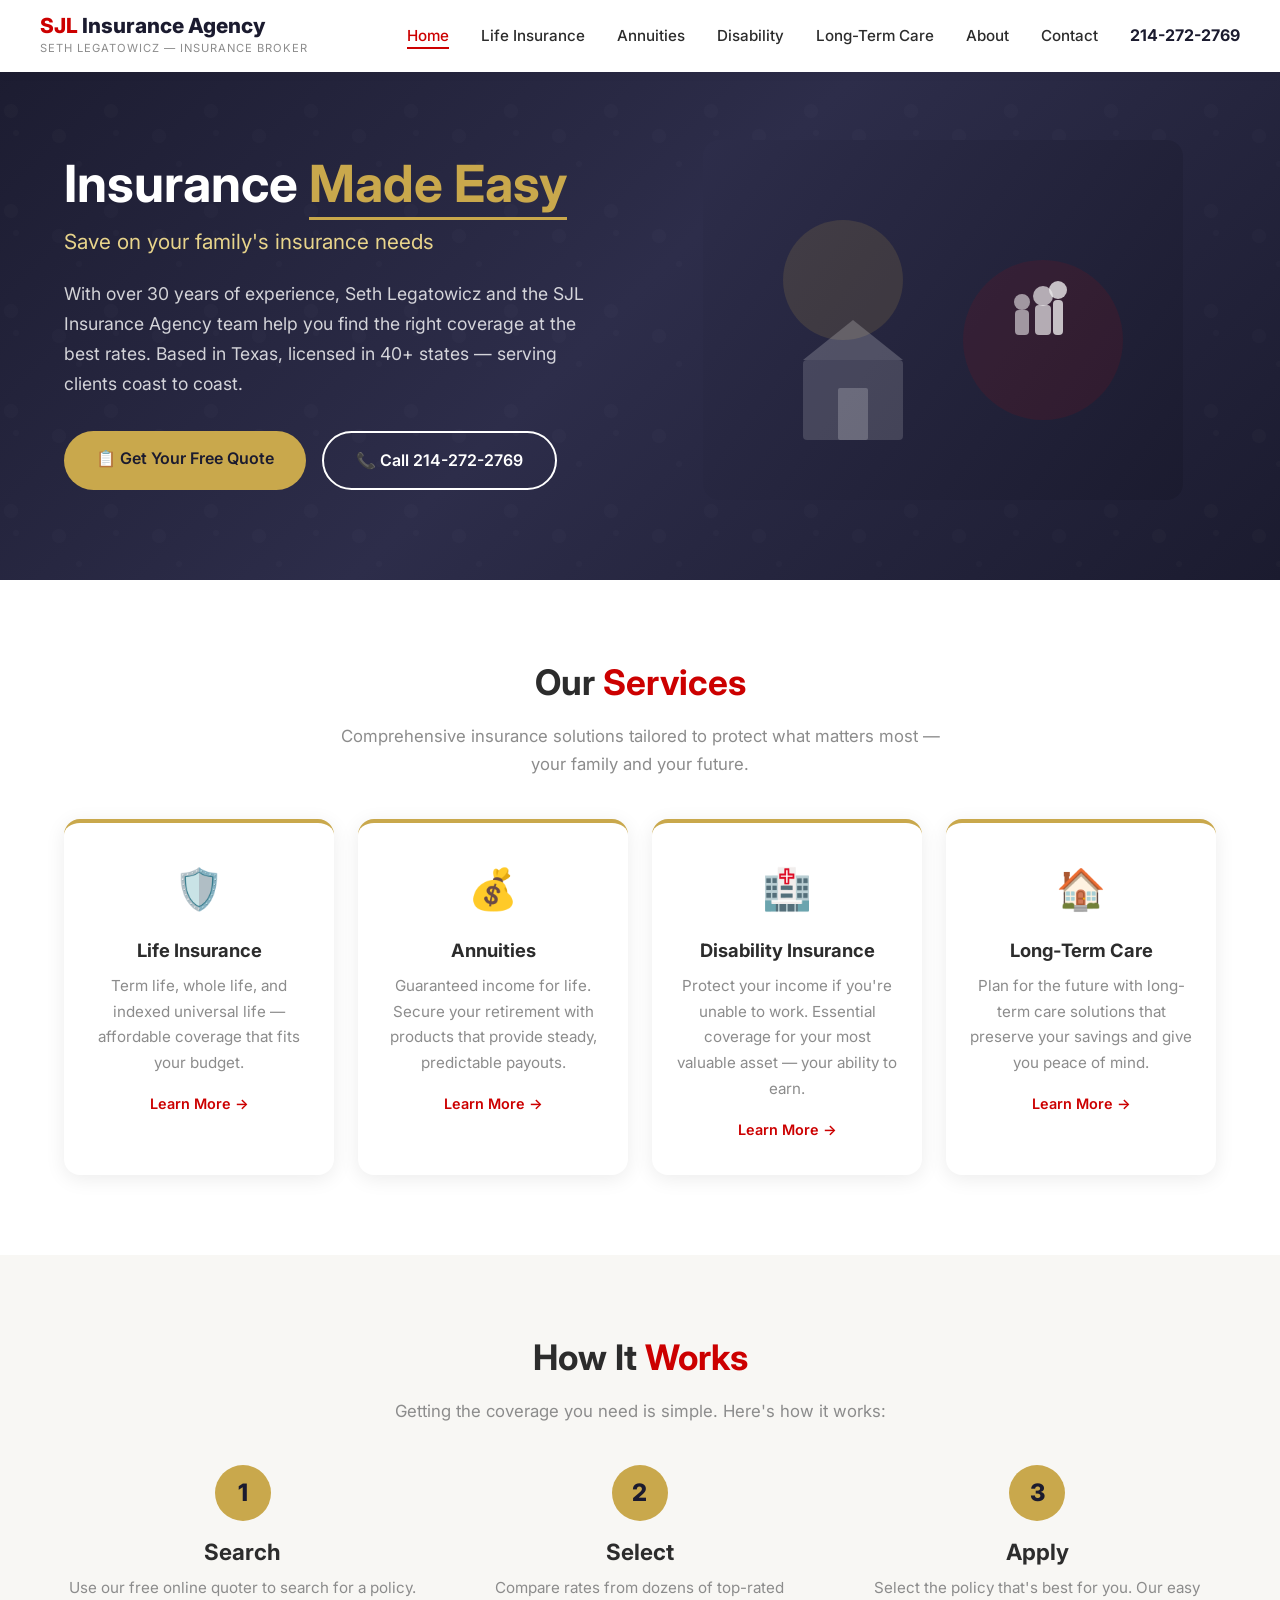
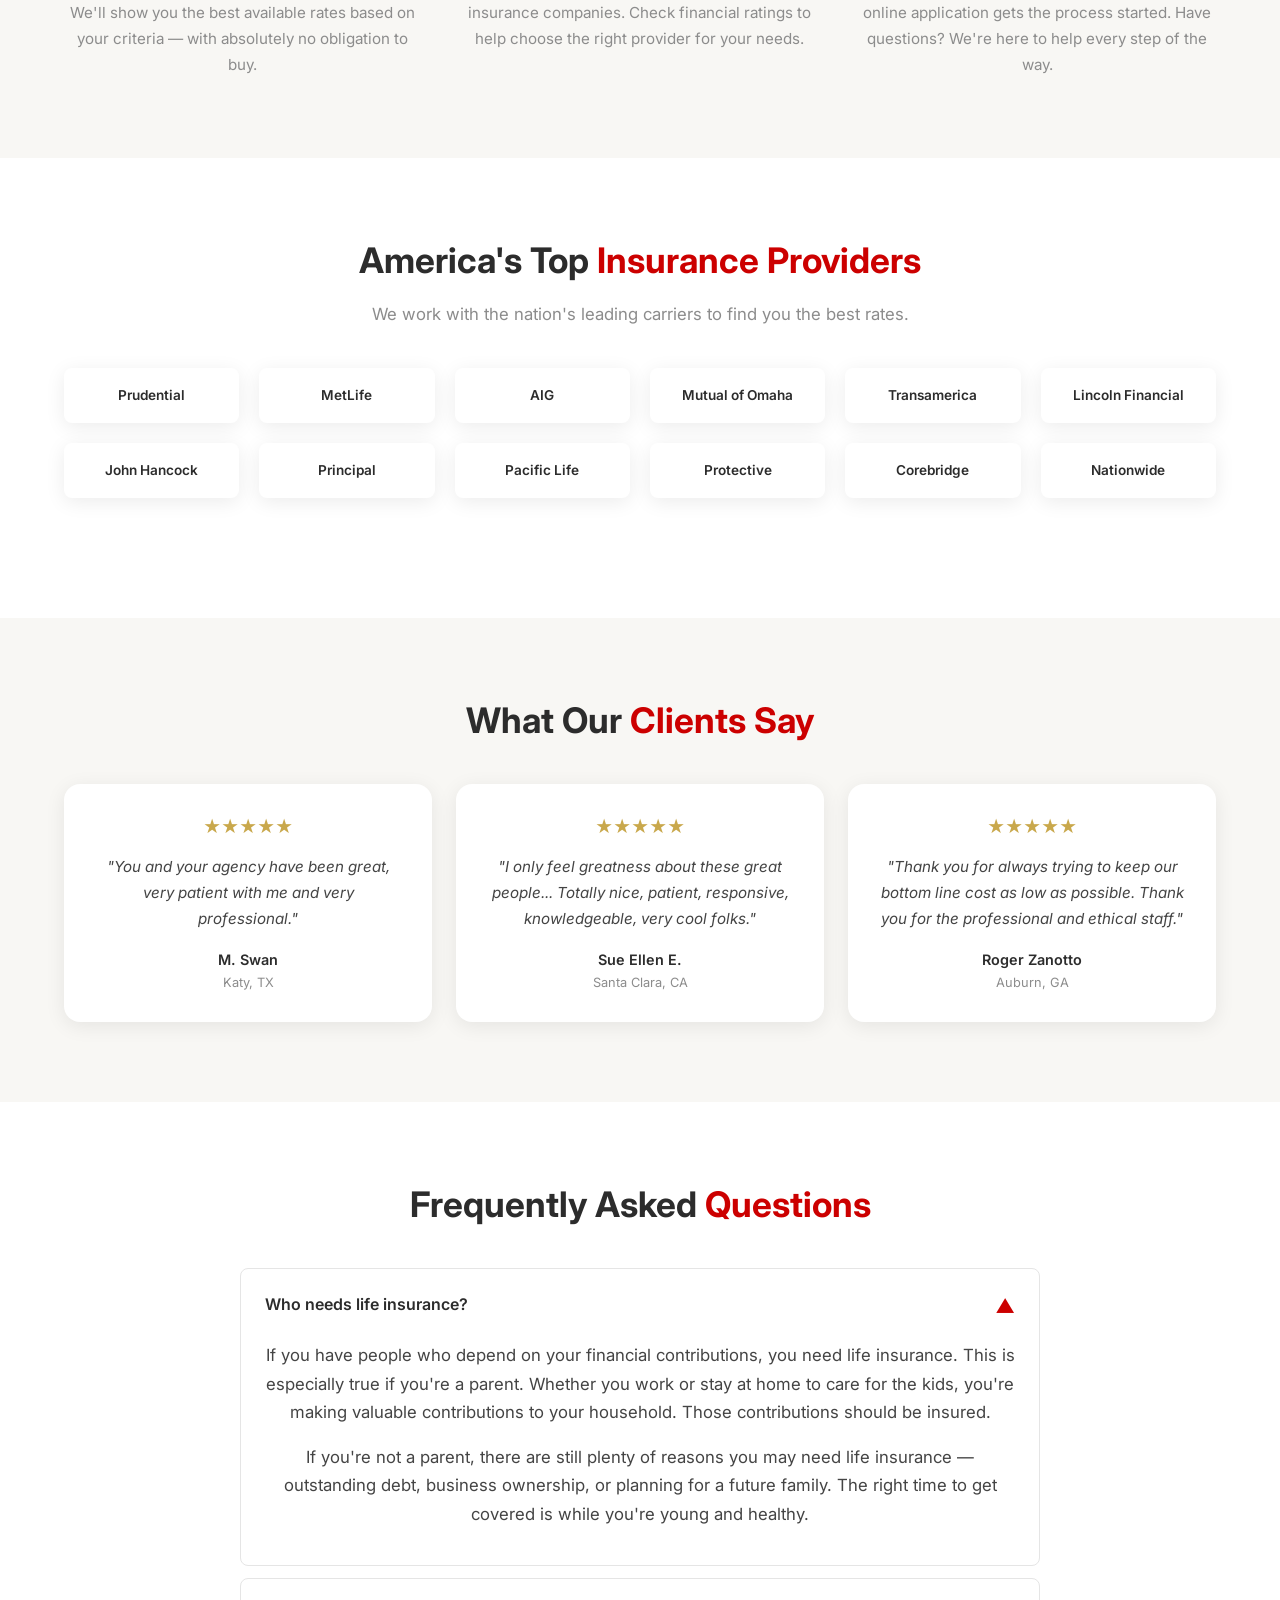
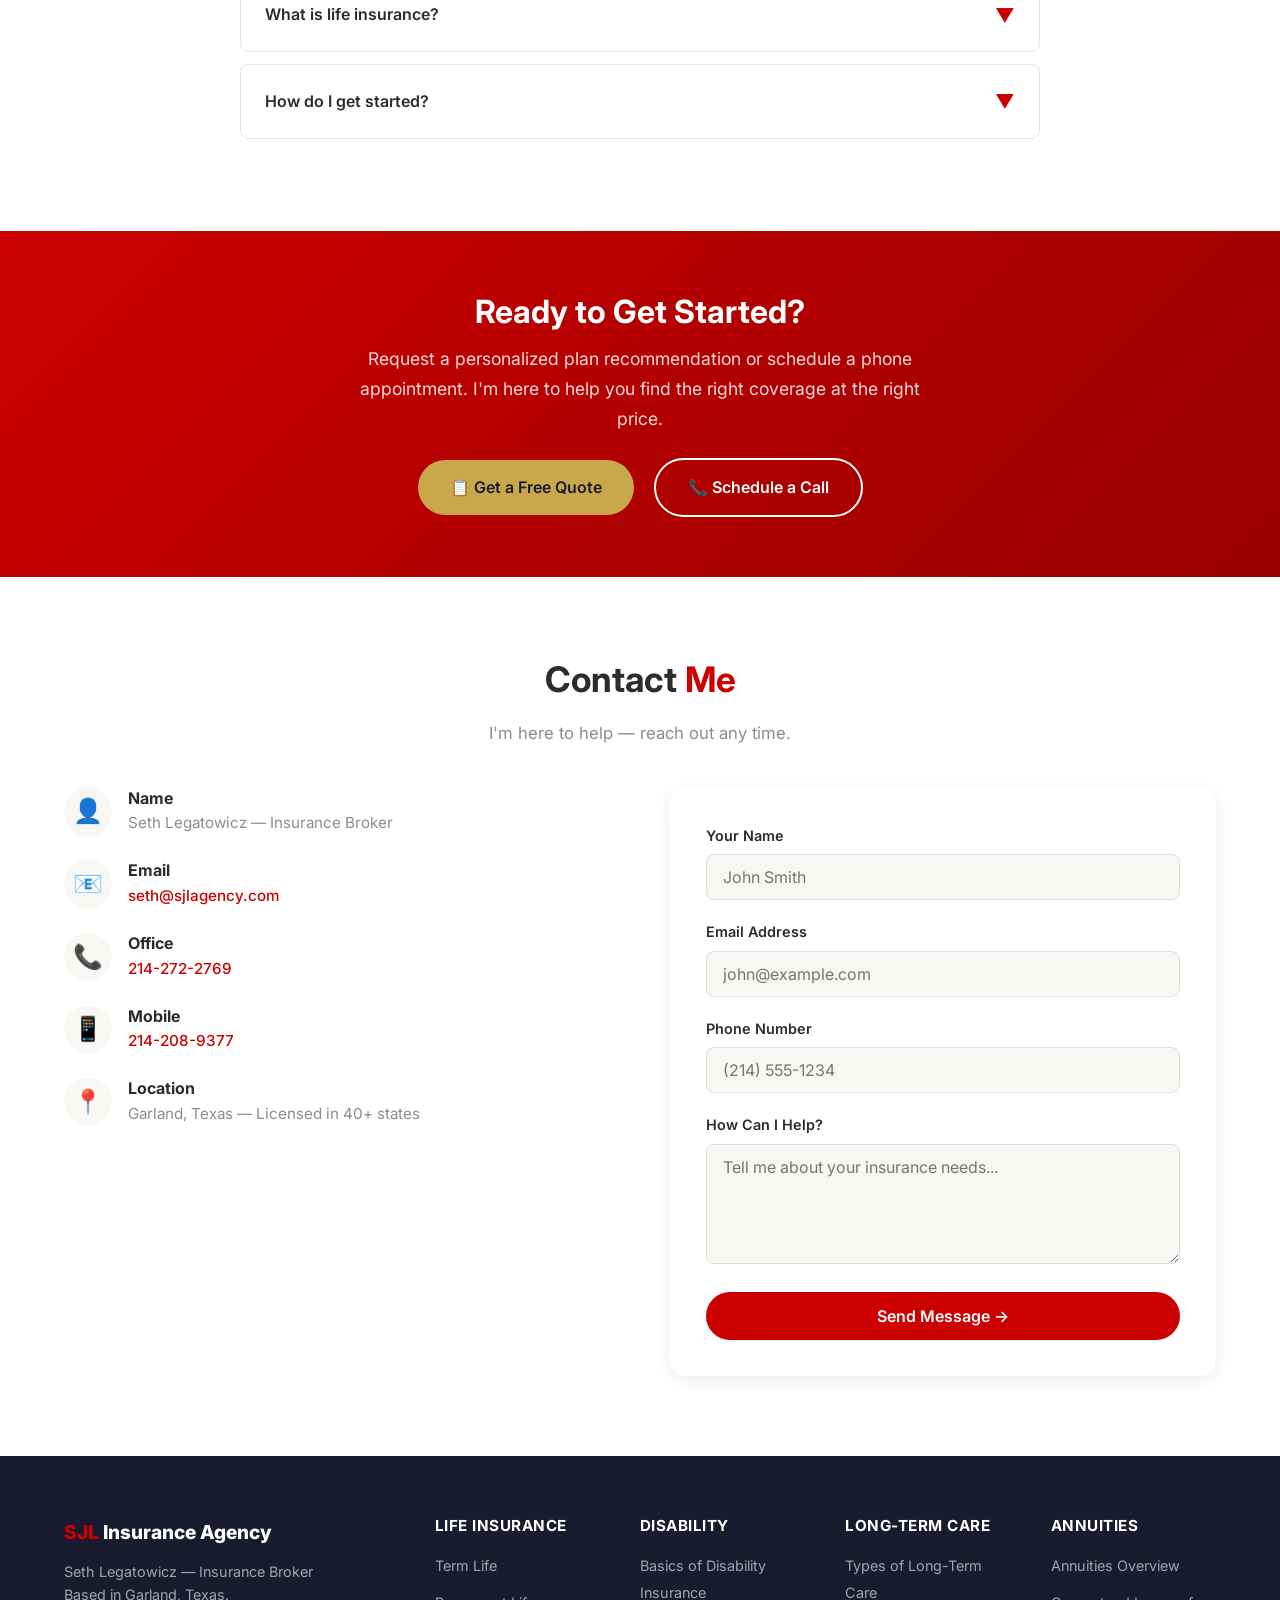
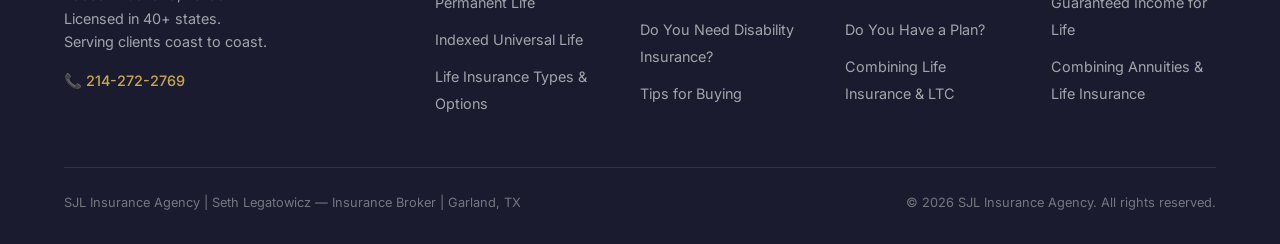
==== index.html @ 15f49d75 "Initial commit — sjlagency.com full site" ====
<!DOCTYPE html>
<html lang="en">
<head>
  <meta charset="UTF-8">
  <meta name="viewport" content="width=device-width, initial-scale=1.0">
  <title>SJL Insurance Agency | Life Insurance, Annuities & More | Garland, TX</title>
  <meta name="description" content="SJL Insurance Agency in Garland, TX — Seth Legatowicz, Insurance Broker with 30+ years of experience. Life insurance, annuities, disability & long-term care. Licensed in 40+ states.">
  <link rel="preconnect" href="https://fonts.googleapis.com">
  <link rel="preconnect" href="https://fonts.gstatic.com" crossorigin>
  <link href="https://fonts.googleapis.com/css2?family=Inter:wght@400;500;600;700;800&display=swap" rel="stylesheet">
  <link rel="stylesheet" href="/css/style.css">
  <link rel="canonical" href="https://sjlagency.com/">
</head>
<body>

<!-- ===== Navigation ===== -->
<nav class="navbar">
  <div class="navbar-inner">
    <a href="/" class="logo">
      <div>
        <div class="logo-text"><span>SJL</span> Insurance Agency</div>
        <div class="logo-sub">Seth Legatowicz — Insurance Broker</div>
      </div>
    </a>
    <ul class="nav-links">
      <li><a href="/" class="active">Home</a></li>
      <li><a href="/life-insurance">Life Insurance</a></li>
      <li><a href="/annuities">Annuities</a></li>
      <li><a href="/disability-insurance">Disability</a></li>
      <li><a href="/long-term-care">Long-Term Care</a></li>
      <li><a href="/about">About</a></li>
      <li><a href="/contact">Contact</a></li>
      <li><a href="tel:2142722769" class="nav-phone">214-272-2769</a></li>
    </ul>
    <button class="mobile-toggle" aria-label="Menu">
      <span></span><span></span><span></span>
    </button>
  </div>
</nav>

<!-- ===== Hero Section ===== -->
<section class="hero">
  <div class="container">
    <div class="hero-content">
      <div>
        <h1>Insurance <span class="highlight">Made Easy</span></h1>
        <h2>Save on your family's insurance needs</h2>
        <p>With over 30 years of experience, Seth Legatowicz and the SJL Insurance Agency team help you find the right coverage at the best rates. Based in Texas, licensed in 40+ states — serving clients coast to coast.</p>
        <div class="hero-buttons">
          <a href="/compare-quotes" class="btn btn-primary">📋 Get Your Free Quote</a>
          <a href="tel:2142722769" class="btn btn-outline">📞 Call 214-272-2769</a>
        </div>
      </div>
      <div class="hero-image">
        <svg width="480" height="360" viewBox="0 0 480 360" fill="none" xmlns="http://www.w3.org/2000/svg">
          <rect width="480" height="360" rx="16" fill="url(#hero_grad)"/>
          <circle cx="140" cy="140" r="60" fill="#C9A84C" opacity="0.15"/>
          <circle cx="340" cy="200" r="80" fill="#CC0000" opacity="0.1"/>
          <!-- Family silhouette -->
          <g transform="translate(340, 190)" fill="white" opacity="0.9">
            <rect x="-8" y="-25" width="16" height="30" rx="4" fill="white" opacity="0.7"/>
            <circle cx="0" cy="-34" r="10" fill="white" opacity="0.7"/>
            <rect x="-28" y="-20" width="14" height="25" rx="4" fill="white" opacity="0.6"/>
            <circle cx="-21" cy="-28" r="8" fill="white" opacity="0.6"/>
            <rect x="10" y="-30" width="10" height="35" rx="4" fill="white" opacity="0.8"/>
            <circle cx="15" cy="-40" r="9" fill="white" opacity="0.8"/>
          </g>
          <!-- House icon -->
          <rect x="100" y="220" width="100" height="80" rx="4" fill="white" opacity="0.15"/>
          <polygon points="100,220 150,180 200,220" fill="white" opacity="0.2"/>
          <rect x="135" y="248" width="30" height="52" rx="2" fill="white" opacity="0.2"/>
          <defs>
            <linearGradient id="hero_grad" x1="0" y1="0" x2="480" y2="360" gradientUnits="userSpaceOnUse">
              <stop stop-color="#2D2D4A"/>
              <stop offset="1" stop-color="#1B1B2F"/>
            </linearGradient>
          </defs>
        </svg>
      </div>
    </div>
  </div>
</section>

<!-- ===== Our Services ===== -->
<section class="section">
  <div class="container text-center">
    <h2>Our <span class="red-text">Services</span></h2>
    <p style="color: var(--mid-gray); max-width: 600px; margin: 0 auto 16px;">Comprehensive insurance solutions tailored to protect what matters most — your family and your future.</p>
    <div class="services-grid">
      <div class="service-card">
        <span class="service-icon">🛡️</span>
        <h3>Life Insurance</h3>
        <p>Term life, whole life, and indexed universal life — affordable coverage that fits your budget.</p>
        <a href="/life-insurance" class="learn-more">Learn More →</a>
      </div>
      <div class="service-card">
        <span class="service-icon">💰</span>
        <h3>Annuities</h3>
        <p>Guaranteed income for life. Secure your retirement with products that provide steady, predictable payouts.</p>
        <a href="/annuities" class="learn-more">Learn More →</a>
      </div>
      <div class="service-card">
        <span class="service-icon">🏥</span>
        <h3>Disability Insurance</h3>
        <p>Protect your income if you're unable to work. Essential coverage for your most valuable asset — your ability to earn.</p>
        <a href="/disability-insurance" class="learn-more">Learn More →</a>
      </div>
      <div class="service-card">
        <span class="service-icon">🏠</span>
        <h3>Long-Term Care</h3>
        <p>Plan for the future with long-term care solutions that preserve your savings and give you peace of mind.</p>
        <a href="/long-term-care" class="learn-more">Learn More →</a>
      </div>
    </div>
  </div>
</section>

<!-- ===== How It Works ===== -->
<section class="section section-light">
  <div class="container text-center">
    <h2>How It <span class="red-text">Works</span></h2>
    <p style="color: var(--mid-gray); max-width: 600px; margin: 0 auto;">Getting the coverage you need is simple. Here's how it works:</p>
    <div class="steps-grid">
      <div class="step">
        <div class="step-number">1</div>
        <h3>Search</h3>
        <p>Use our free online quoter to search for a policy. We'll show you the best available rates based on your criteria — with absolutely no obligation to buy.</p>
      </div>
      <div class="step">
        <div class="step-number">2</div>
        <h3>Select</h3>
        <p>Compare rates from dozens of top-rated insurance companies. Check financial ratings to help choose the right provider for your needs.</p>
      </div>
      <div class="step">
        <div class="step-number">3</div>
        <h3>Apply</h3>
        <p>Select the policy that's best for you. Our easy online application gets the process started. Have questions? We're here to help every step of the way.</p>
      </div>
    </div>
  </div>
</section>

<!-- ===== Top Carriers ===== -->
<section class="section">
  <div class="container text-center">
    <h2>America's Top <span class="red-text">Insurance Providers</span></h2>
    <p style="color: var(--mid-gray); margin-bottom: 8px;">We work with the nation's leading carriers to find you the best rates.</p>
    <div class="carrier-grid">
      <div class="carrier-item">Prudential</div>
      <div class="carrier-item">MetLife</div>
      <div class="carrier-item">AIG</div>
      <div class="carrier-item">Mutual of Omaha</div>
      <div class="carrier-item">Transamerica</div>
      <div class="carrier-item">Lincoln Financial</div>
      <div class="carrier-item">John Hancock</div>
      <div class="carrier-item">Principal</div>
      <div class="carrier-item">Pacific Life</div>
      <div class="carrier-item">Protective</div>
      <div class="carrier-item">Corebridge</div>
      <div class="carrier-item">Nationwide</div>
    </div>
  </div>
</section>

<!-- ===== Testimonials ===== -->
<section class="section section-light">
  <div class="container text-center">
    <h2>What Our <span class="red-text">Clients Say</span></h2>
    <div class="testimonial-grid">
      <div class="testimonial-card">
        <div class="stars">★★★★★</div>
        <blockquote>"You and your agency have been great, very patient with me and very professional."</blockquote>
        <div class="attribution">M. Swan</div>
        <div class="location">Katy, TX</div>
      </div>
      <div class="testimonial-card">
        <div class="stars">★★★★★</div>
        <blockquote>"I only feel greatness about these great people... Totally nice, patient, responsive, knowledgeable, very cool folks."</blockquote>
        <div class="attribution">Sue Ellen E.</div>
        <div class="location">Santa Clara, CA</div>
      </div>
      <div class="testimonial-card">
        <div class="stars">★★★★★</div>
        <blockquote>"Thank you for always trying to keep our bottom line cost as low as possible. Thank you for the professional and ethical staff."</blockquote>
        <div class="attribution">Roger Zanotto</div>
        <div class="location">Auburn, GA</div>
      </div>
    </div>
  </div>
</section>

<!-- ===== FAQ ===== -->
<section class="section">
  <div class="container text-center">
    <h2>Frequently Asked <span class="red-text">Questions</span></h2>
    <div class="faq-list">
      <div class="faq-item active">
        <div class="faq-question">
          Who needs life insurance?
          <span class="toggle-icon">▼</span>
        </div>
        <div class="faq-answer">
          <p>If you have people who depend on your financial contributions, you need life insurance. This is especially true if you're a parent. Whether you work or stay at home to care for the kids, you're making valuable contributions to your household. Those contributions should be insured.</p>
          <p>If you're not a parent, there are still plenty of reasons you may need life insurance — outstanding debt, business ownership, or planning for a future family. The right time to get covered is while you're young and healthy.</p>
        </div>
      </div>
      <div class="faq-item">
        <div class="faq-question">
          What is life insurance?
          <span class="toggle-icon">▼</span>
        </div>
        <div class="faq-answer">
          <p>Life insurance is a contract between you and an insurance company. You pay a premium, and in exchange, the company pays a tax-free lump sum (the death benefit) to your beneficiaries when you pass away. This money can be used to replace lost income, pay off debt, cover funeral expenses, fund college education, or any other financial need.</p>
          <p>There are two main types: term life (coverage for a set period) and permanent life (coverage for your entire lifetime with a cash value component).</p>
        </div>
      </div>
      <div class="faq-item">
        <div class="faq-question">
          How do I get started?
          <span class="toggle-icon">▼</span>
        </div>
        <div class="faq-answer">
          <p>Getting started is easy! Use our free online quote tool to compare rates from top carriers, or give us a call at <strong>214-272-2769</strong>. We'll ask a few questions about your needs and budget, then shop the market to find the best policy for you. No obligation, no pressure — just honest help.</p>
        </div>
      </div>
    </div>
  </div>
</section>

<!-- ===== CTA Banner ===== -->
<section class="cta-banner">
  <div class="container">
    <h2>Ready to Get Started?</h2>
    <p>Request a personalized plan recommendation or schedule a phone appointment. I'm here to help you find the right coverage at the right price.</p>
    <a href="/compare-quotes" class="btn btn-primary">📋 Get a Free Quote</a>
    <a href="/contact" style="margin-left: 16px;" class="btn btn-outline">📞 Schedule a Call</a>
  </div>
</section>

<!-- ===== Contact Section ===== -->
<section class="section" id="contact">
  <div class="container">
    <h2 class="text-center">Contact <span class="red-text">Me</span></h2>
    <p class="text-center" style="color: var(--mid-gray); margin-bottom: 24px;">I'm here to help — reach out any time.</p>
    <div class="contact-grid">
      <div>
        <div class="contact-info-item">
          <div class="icon">👤</div>
          <div>
            <h4>Name</h4>
            <p>Seth Legatowicz — Insurance Broker</p>
          </div>
        </div>
        <div class="contact-info-item">
          <div class="icon">📧</div>
          <div>
            <h4>Email</h4>
            <p><a href="mailto:seth@sjlagency.com">seth@sjlagency.com</a></p>
          </div>
        </div>
        <div class="contact-info-item">
          <div class="icon">📞</div>
          <div>
            <h4>Office</h4>
            <p><a href="tel:2142722769">214-272-2769</a></p>
          </div>
        </div>
        <div class="contact-info-item">
          <div class="icon">📱</div>
          <div>
            <h4>Mobile</h4>
            <p><a href="tel:2142089377">214-208-9377</a></p>
          </div>
        </div>
        <div class="contact-info-item">
          <div class="icon">📍</div>
          <div>
            <h4>Location</h4>
            <p>Garland, Texas — Licensed in 40+ states</p>
          </div>
        </div>
      </div>
      <form class="contact-form" action="#" method="POST" id="contactForm">
        <div class="form-group">
          <label for="name">Your Name</label>
          <input type="text" id="name" name="name" required placeholder="John Smith">
        </div>
        <div class="form-group">
          <label for="email">Email Address</label>
          <input type="email" id="email" name="email" required placeholder="john@example.com">
        </div>
        <div class="form-group">
          <label for="phone">Phone Number</label>
          <input type="tel" id="phone" name="phone" placeholder="(214) 555-1234">
        </div>
        <div class="form-group">
          <label for="message">How Can I Help?</label>
          <textarea id="message" name="message" required placeholder="Tell me about your insurance needs..."></textarea>
        </div>
        <button type="submit" class="btn btn-secondary" style="width: 100%;">Send Message →</button>
      </form>
    </div>
  </div>
</section>

<!-- ===== Footer ===== -->
<footer class="footer">
  <div class="container">
    <div class="footer-grid">
      <div class="footer-brand">
        <div class="logo-text"><span>SJL</span> Insurance Agency</div>
        <p>Seth Legatowicz — Insurance Broker<br>
        Based in Garland, Texas.<br>
        Licensed in 40+ states.<br>
        Serving clients coast to coast.</p>
        <p style="margin-top: 12px; font-weight: 500; color: var(--accent-gold);">📞 <a href="tel:2142722769" style="color: var(--accent-gold); text-decoration: none;">214-272-2769</a></p>
      </div>
      <div>
        <h4>Life Insurance</h4>
        <ul class="footer-links">
          <li><a href="/life-insurance">Term Life</a></li>
          <li><a href="/life-insurance">Permanent Life</a></li>
          <li><a href="/life-insurance">Indexed Universal Life</a></li>
          <li><a href="/life-insurance">Life Insurance Types &amp; Options</a></li>
        </ul>
      </div>
      <div>
        <h4>Disability</h4>
        <ul class="footer-links">
          <li><a href="/disability-insurance">Basics of Disability Insurance</a></li>
          <li><a href="/disability-insurance">Do You Need Disability Insurance?</a></li>
          <li><a href="/disability-insurance">Tips for Buying</a></li>
        </ul>
      </div>
      <div>
        <h4>Long-Term Care</h4>
        <ul class="footer-links">
          <li><a href="/long-term-care">Types of Long-Term Care</a></li>
          <li><a href="/long-term-care">Do You Have a Plan?</a></li>
          <li><a href="/long-term-care">Combining Life Insurance &amp; LTC</a></li>
        </ul>
      </div>
      <div>
        <h4>Annuities</h4>
        <ul class="footer-links">
          <li><a href="/annuities">Annuities Overview</a></li>
          <li><a href="/annuities">Guaranteed Income for Life</a></li>
          <li><a href="/annuities">Combining Annuities &amp; Life Insurance</a></li>
        </ul>
      </div>
    </div>
    <div class="footer-bottom">
      <p>SJL Insurance Agency | Seth Legatowicz — Insurance Broker | Garland, TX</p>
      <p>&copy; 2026 SJL Insurance Agency. All rights reserved.</p>
    </div>
  </div>
</footer>

<script src="/js/main.js"></script>
</body>
</html>
---- css/style.css ----
/* ===== SJL Insurance Agency - sjlagency.com ===== */
/* Color Theme: Slate Charcoal + Warm Gold + Brand Red */

:root {
  --primary: #1B1B2F;
  --primary-light: #2D2D4A;
  --accent-gold: #C9A84C;
  --accent-gold-light: #E8D48B;
  --brand-red: #CC0000;
  --brand-red-dark: #990000;
  --white: #FFFFFF;
  --off-white: #F8F7F4;
  --light-gray: #F0EFEB;
  --mid-gray: #8C8C8C;
  --dark-text: #2C2C2C;
  --text-body: #444444;
  --shadow: 0 4px 20px rgba(0,0,0,0.08);
  --shadow-hover: 0 8px 30px rgba(0,0,0,0.12);
  --radius: 8px;
  --radius-lg: 16px;
  --transition: all 0.3s ease;
}

* { margin: 0; padding: 0; box-sizing: border-box; }

html { scroll-behavior: smooth; }

body {
  font-family: 'Inter', -apple-system, BlinkMacSystemFont, 'Segoe UI', Roboto, sans-serif;
  color: var(--text-body);
  line-height: 1.7;
  background: var(--white);
}

/* ===== Typography ===== */
h1, h2, h3, h4, h5, h6 {
  font-weight: 700;
  line-height: 1.3;
  color: var(--dark-text);
}

h1 { font-size: 2.8rem; }
h2 { font-size: 2.2rem; margin-bottom: 1rem; }
h3 { font-size: 1.4rem; margin-bottom: 0.75rem; }

p { margin-bottom: 1rem; font-size: 1.05rem; }

.container {
  max-width: 1200px;
  margin: 0 auto;
  padding: 0 24px;
}

.section {
  padding: 80px 0;
}

.section-dark {
  background: var(--primary);
  color: var(--white);
}

.section-dark h2,
.section-dark h3 {
  color: var(--white);
}

.section-light {
  background: var(--off-white);
}

.gold-text { color: var(--accent-gold); }
.red-text { color: var(--brand-red); }

.text-center { text-align: center; }

/* ===== Buttons ===== */
.btn {
  display: inline-block;
  padding: 14px 32px;
  border-radius: 50px;
  font-weight: 600;
  font-size: 1rem;
  text-decoration: none;
  cursor: pointer;
  transition: var(--transition);
  border: none;
  font-family: inherit;
}

.btn-primary {
  background: var(--accent-gold);
  color: var(--primary);
}

.btn-primary:hover {
  background: var(--accent-gold-light);
  transform: translateY(-2px);
  box-shadow: var(--shadow-hover);
}

.btn-secondary {
  background: var(--brand-red);
  color: var(--white);
}

.btn-secondary:hover {
  background: var(--brand-red-dark);
  transform: translateY(-2px);
  box-shadow: var(--shadow-hover);
}

.btn-outline {
  background: transparent;
  color: var(--white);
  border: 2px solid var(--white);
}

.btn-outline:hover {
  background: var(--white);
  color: var(--primary);
  transform: translateY(-2px);
}

.btn-gold-outline {
  background: transparent;
  color: var(--accent-gold);
  border: 2px solid var(--accent-gold);
}

.btn-gold-outline:hover {
  background: var(--accent-gold);
  color: var(--primary);
  transform: translateY(-2px);
}

/* ===== Navigation ===== */
.navbar {
  position: fixed;
  top: 0;
  width: 100%;
  background: var(--white);
  box-shadow: 0 2px 10px rgba(0,0,0,0.05);
  z-index: 1000;
  padding: 0 24px;
}

.navbar-inner {
  max-width: 1200px;
  margin: 0 auto;
  display: flex;
  align-items: center;
  justify-content: space-between;
  height: 72px;
}

.navbar .logo {
  display: flex;
  align-items: center;
  text-decoration: none;
}

.navbar .logo-text {
  font-size: 1.3rem;
  font-weight: 800;
  color: var(--primary);
  line-height: 1.2;
}

.navbar .logo-text span {
  color: var(--brand-red);
}

.navbar .logo-sub {
  font-size: 0.7rem;
  color: var(--mid-gray);
  letter-spacing: 1px;
  text-transform: uppercase;
}

.nav-links {
  display: flex;
  align-items: center;
  gap: 32px;
  list-style: none;
}

.nav-links a {
  text-decoration: none;
  color: var(--dark-text);
  font-size: 0.95rem;
  font-weight: 500;
  transition: var(--transition);
  position: relative;
}

.nav-links a:hover,
.nav-links a.active {
  color: var(--brand-red);
}

.nav-links a::after {
  content: '';
  position: absolute;
  bottom: -4px;
  left: 0;
  width: 0;
  height: 2px;
  background: var(--brand-red);
  transition: var(--transition);
}

.nav-links a:hover::after,
.nav-links a.active::after {
  width: 100%;
}

.nav-phone {
  color: var(--primary) !important;
  font-weight: 700 !important;
  font-size: 1rem !important;
}

.nav-phone::after { display: none !important; }

.mobile-toggle {
  display: none;
  flex-direction: column;
  gap: 5px;
  cursor: pointer;
  background: none;
  border: none;
  padding: 4px;
}

.mobile-toggle span {
  display: block;
  width: 28px;
  height: 3px;
  background: var(--primary);
  border-radius: 2px;
  transition: var(--transition);
}

/* ===== Hero Section ===== */
.hero {
  padding: 140px 0 80px;
  background: linear-gradient(135deg, var(--primary) 0%, #2D2D4A 50%, #1B1B2F 100%);
  position: relative;
  overflow: hidden;
}

.hero::before {
  content: '';
  position: absolute;
  top: 0; left: 0; right: 0; bottom: 0;
  background: url("data:image/svg+xml,%3Csvg width='100' height='100' viewBox='0 0 100 100' xmlns='http://www.w3.org/2000/svg'%3E%3Cpath d='M11 18c3.866 0 7-3.134 7-7s-3.134-7-7-7-7 3.134-7 7 3.134 7 7 7zm48 25c3.866 0 7-3.134 7-7s-3.134-7-7-7-7 3.134-7 7 3.134 7 7 7zm-43-7c1.657 0 3-1.343 3-3s-1.343-3-3-3-3 1.343-3 3 1.343 3 3 3zm63 31c1.657 0 3-1.343 3-3s-1.343-3-3-3-3 1.343-3 3 1.343 3 3 3z' fill='%23ffffff' fill-opacity='0.03' fill-rule='evenodd'/%3E%3C/svg%3E");
  opacity: 0.5;
}

.hero-content {
  display: grid;
  grid-template-columns: 1fr 1fr;
  gap: 60px;
  align-items: center;
  position: relative;
  z-index: 1;
}

.hero h1 {
  font-size: 3.2rem;
  color: var(--white);
  margin-bottom: 0.5rem;
}

.hero h1 .highlight {
  color: var(--accent-gold);
  border-bottom: 3px solid var(--accent-gold);
  display: inline-block;
}

.hero h2 {
  font-size: 1.3rem;
  color: var(--accent-gold-light);
  font-weight: 400;
  margin-bottom: 1.5rem;
}

.hero p {
  color: rgba(255,255,255,0.8);
  font-size: 1.1rem;
  margin-bottom: 2rem;
  max-width: 540px;
}

.hero-buttons {
  display: flex;
  gap: 16px;
  flex-wrap: wrap;
}

.hero-image {
  display: flex;
  justify-content: center;
  align-items: center;
}

.hero-image img {
  max-width: 100%;
  border-radius: var(--radius-lg);
  box-shadow: var(--shadow-hover);
}

/* ===== Services / Features ===== */
.services-grid {
  display: grid;
  grid-template-columns: repeat(4, 1fr);
  gap: 24px;
  margin-top: 40px;
}

.service-card {
  background: var(--white);
  padding: 32px 24px;
  border-radius: var(--radius-lg);
  box-shadow: var(--shadow);
  text-align: center;
  transition: var(--transition);
  border-top: 4px solid var(--accent-gold);
}

.service-card:hover {
  transform: translateY(-6px);
  box-shadow: var(--shadow-hover);
}

.service-icon {
  font-size: 2.5rem;
  margin-bottom: 16px;
  display: block;
}

.service-card h3 {
  font-size: 1.15rem;
  margin-bottom: 10px;
}

.service-card p {
  font-size: 0.95rem;
  color: var(--mid-gray);
  margin-bottom: 0;
}

.service-card .learn-more {
  display: inline-block;
  margin-top: 16px;
  color: var(--brand-red);
  text-decoration: none;
  font-weight: 600;
  font-size: 0.9rem;
}

.service-card .learn-more:hover {
  text-decoration: underline;
}

/* ===== How It Works ===== */
.steps-grid {
  display: grid;
  grid-template-columns: repeat(3, 1fr);
  gap: 40px;
  margin-top: 40px;
}

.step {
  text-align: center;
  position: relative;
}

.step-number {
  display: inline-flex;
  align-items: center;
  justify-content: center;
  width: 56px;
  height: 56px;
  background: var(--accent-gold);
  color: var(--primary);
  font-size: 1.5rem;
  font-weight: 800;
  border-radius: 50%;
  margin-bottom: 16px;
}

.step h3 { margin-bottom: 8px; }
.step p { font-size: 0.95rem; color: var(--mid-gray); margin-bottom: 0; }

/* ===== Testimonials ===== */
.testimonial-grid {
  display: grid;
  grid-template-columns: repeat(3, 1fr);
  gap: 24px;
  margin-top: 40px;
}

.testimonial-card {
  background: var(--white);
  padding: 28px;
  border-radius: var(--radius-lg);
  box-shadow: var(--shadow);
}

.testimonial-card .stars {
  color: var(--accent-gold);
  font-size: 1.1rem;
  margin-bottom: 12px;
}

.testimonial-card blockquote {
  font-style: italic;
  color: var(--text-body);
  font-size: 0.95rem;
  line-height: 1.7;
  margin-bottom: 16px;
}

.testimonial-card .attribution {
  font-weight: 600;
  color: var(--dark-text);
  font-size: 0.9rem;
}

.testimonial-card .location {
  color: var(--mid-gray);
  font-size: 0.8rem;
}

/* ===== FAQ ===== */
.faq-list {
  max-width: 800px;
  margin: 40px auto 0;
}

.faq-item {
  background: var(--white);
  border: 1px solid #E5E5E5;
  border-radius: var(--radius);
  margin-bottom: 12px;
  overflow: hidden;
}

.faq-question {
  padding: 20px 24px;
  font-weight: 600;
  color: var(--dark-text);
  cursor: pointer;
  display: flex;
  justify-content: space-between;
  align-items: center;
  transition: var(--transition);
}

.faq-question:hover {
  background: var(--light-gray);
}

.faq-question .toggle-icon {
  font-size: 1.2rem;
  transition: var(--transition);
  color: var(--brand-red);
}

.faq-item.active .faq-question .toggle-icon {
  transform: rotate(180deg);
}

.faq-answer {
  padding: 0 24px;
  max-height: 0;
  overflow: hidden;
  transition: var(--transition);
}

.faq-item.active .faq-answer {
  padding: 0 24px 20px;
  max-height: 500px;
}

/* ===== Contact Section ===== */
.contact-grid {
  display: grid;
  grid-template-columns: 1fr 1fr;
  gap: 60px;
  margin-top: 40px;
}

.contact-info-item {
  display: flex;
  gap: 16px;
  margin-bottom: 24px;
  align-items: flex-start;
}

.contact-info-item .icon {
  font-size: 1.5rem;
  flex-shrink: 0;
  width: 48px;
  height: 48px;
  display: flex;
  align-items: center;
  justify-content: center;
  background: var(--off-white);
  border-radius: 50%;
}

.contact-info-item h4 {
  font-size: 1rem;
  margin-bottom: 2px;
}

.contact-info-item p {
  font-size: 0.95rem;
  color: var(--mid-gray);
  margin-bottom: 0;
}

.contact-info-item a {
  color: var(--brand-red);
  text-decoration: none;
  font-weight: 500;
}

.contact-info-item a:hover {
  text-decoration: underline;
}

.contact-form {
  background: var(--white);
  padding: 36px;
  border-radius: var(--radius-lg);
  box-shadow: var(--shadow);
}

.form-group {
  margin-bottom: 20px;
}

.form-group label {
  display: block;
  font-weight: 600;
  font-size: 0.9rem;
  color: var(--dark-text);
  margin-bottom: 6px;
}

.form-group input,
.form-group textarea,
.form-group select {
  width: 100%;
  padding: 12px 16px;
  border: 1px solid #DDD;
  border-radius: var(--radius);
  font-size: 1rem;
  font-family: inherit;
  transition: var(--transition);
  background: var(--off-white);
}

.form-group input:focus,
.form-group textarea:focus,
.form-group select:focus {
  outline: none;
  border-color: var(--accent-gold);
  box-shadow: 0 0 0 3px rgba(201, 168, 76, 0.2);
  background: var(--white);
}

.form-group textarea {
  min-height: 120px;
  resize: vertical;
}

/* ===== Footer ===== */
.footer {
  background: var(--primary);
  color: rgba(255,255,255,0.7);
  padding: 60px 0 30px;
}

.footer-grid {
  display: grid;
  grid-template-columns: 2fr 1fr 1fr 1fr 1fr;
  gap: 40px;
  margin-bottom: 40px;
}

.footer-brand .logo-text {
  color: var(--white);
  font-size: 1.2rem;
  font-weight: 800;
  margin-bottom: 12px;
}

.footer-brand .logo-text span { color: var(--brand-red); }

.footer-brand p {
  font-size: 0.9rem;
  line-height: 1.6;
  color: rgba(255,255,255,0.6);
}

.footer h4 {
  color: var(--white);
  font-size: 0.95rem;
  margin-bottom: 16px;
  text-transform: uppercase;
  letter-spacing: 0.5px;
}

.footer-links {
  list-style: none;
}

.footer-links li {
  margin-bottom: 10px;
}

.footer-links a {
  color: rgba(255,255,255,0.6);
  text-decoration: none;
  font-size: 0.9rem;
  transition: var(--transition);
}

.footer-links a:hover {
  color: var(--accent-gold);
}

.footer-bottom {
  border-top: 1px solid rgba(255,255,255,0.1);
  padding-top: 24px;
  display: flex;
  justify-content: space-between;
  align-items: center;
  flex-wrap: wrap;
  gap: 12px;
}

.footer-bottom p {
  font-size: 0.8rem;
  color: rgba(255,255,255,0.4);
  margin-bottom: 0;
}

/* ===== Page Header (inner pages) ===== */
.page-header {
  padding: 120px 0 60px;
  background: linear-gradient(135deg, var(--primary) 0%, #2D2D4A 100%);
  text-align: center;
}

.page-header h1 {
  color: var(--white);
  font-size: 2.6rem;
  margin-bottom: 12px;
}

.page-header p {
  color: rgba(255,255,255,0.7);
  font-size: 1.1rem;
  max-width: 600px;
  margin: 0 auto;
}

/* ===== Page Content ===== */
.content-section {
  padding: 60px 0;
}

.content-grid {
  display: grid;
  grid-template-columns: 2fr 1fr;
  gap: 48px;
  align-items: start;
}

.content-sidebar {
  background: var(--off-white);
  padding: 28px;
  border-radius: var(--radius-lg);
  border-left: 4px solid var(--accent-gold);
}

.content-sidebar h3 {
  font-size: 1.1rem;
  margin-bottom: 16px;
}

.content-sidebar ul {
  list-style: none;
}

.content-sidebar li {
  margin-bottom: 12px;
}

.content-sidebar a {
  color: var(--brand-red);
  text-decoration: none;
  font-size: 0.95rem;
}

.content-sidebar a:hover {
  text-decoration: underline;
}

/* ===== Insurance Types Grid ===== */
.insurance-types {
  display: grid;
  grid-template-columns: repeat(3, 1fr);
  gap: 24px;
  margin: 40px 0;
}

.insurance-type-card {
  background: var(--off-white);
  padding: 28px;
  border-radius: var(--radius-lg);
  border-bottom: 4px solid var(--accent-gold);
  transition: var(--transition);
}

.insurance-type-card:hover {
  transform: translateY(-4px);
  box-shadow: var(--shadow);
}

.insurance-type-card h3 {
  color: var(--primary);
}

.insurance-type-card p {
  font-size: 0.95rem;
  color: var(--mid-gray);
}

/* ===== CTA Banner ===== */
.cta-banner {
  background: linear-gradient(135deg, var(--brand-red) 0%, #990000 100%);
  padding: 60px 0;
  text-align: center;
  color: var(--white);
}

.cta-banner h2 {
  color: var(--white);
  font-size: 2rem;
  margin-bottom: 12px;
}

.cta-banner p {
  color: rgba(255,255,255,0.85);
  font-size: 1.1rem;
  margin-bottom: 24px;
  max-width: 600px;
  margin-left: auto;
  margin-right: auto;
}

/* ===== Quote Comparison ===== */
.quote-form-container {
  max-width: 700px;
  margin: 40px auto;
  background: var(--white);
  padding: 40px;
  border-radius: var(--radius-lg);
  box-shadow: var(--shadow);
}

.quote-form-container .form-row {
  display: grid;
  grid-template-columns: 1fr 1fr;
  gap: 16px;
}

/* ===== Partners / Carriers ===== */
.carrier-grid {
  display: grid;
  grid-template-columns: repeat(6, 1fr);
  gap: 20px;
  margin: 40px 0;
  align-items: center;
}

.carrier-item {
  text-align: center;
  padding: 16px;
  background: var(--white);
  border-radius: var(--radius);
  box-shadow: var(--shadow);
  font-weight: 600;
  font-size: 0.85rem;
  color: var(--dark-text);
}

/* ===== Responsive ===== */
@media (max-width: 1024px) {
  .footer-grid {
    grid-template-columns: 1fr 1fr;
  }

  .services-grid {
    grid-template-columns: repeat(2, 1fr);
  }

  .testimonial-grid {
    grid-template-columns: 1fr;
  }

  .insurance-types {
    grid-template-columns: 1fr;
  }

  .carrier-grid {
    grid-template-columns: repeat(3, 1fr);
  }
}

@media (max-width: 768px) {
  h1 { font-size: 2rem; }
  h2 { font-size: 1.6rem; }

  .mobile-toggle { display: flex; }

  .nav-links {
    position: fixed;
    top: 72px;
    left: 0;
    right: 0;
    bottom: 0;
    background: var(--white);
    flex-direction: column;
    padding: 40px 24px;
    gap: 20px;
    transform: translateX(100%);
    transition: var(--transition);
    align-items: flex-start;
    z-index: 999;
  }

  .nav-links.open { transform: translateX(0); }

  .nav-links a { font-size: 1.1rem; }

  .hero-content {
    grid-template-columns: 1fr;
    gap: 32px;
  }

  .hero h1 { font-size: 2.2rem; }
  .hero-image { display: none; }

  .services-grid {
    grid-template-columns: 1fr;
  }

  .steps-grid {
    grid-template-columns: 1fr;
    gap: 24px;
  }

  .contact-grid {
    grid-template-columns: 1fr;
    gap: 32px;
  }

  .content-grid {
    grid-template-columns: 1fr;
  }

  .footer-grid {
    grid-template-columns: 1fr;
  }

  .quote-form-container .form-row {
    grid-template-columns: 1fr;
  }

  .carrier-grid {
    grid-template-columns: repeat(2, 1fr);
  }

  .section {
    padding: 50px 0;
  }

  .page-header h1 {
    font-size: 2rem;
  }
}

@media (max-width: 480px) {
  .hero-buttons {
    flex-direction: column;
  }

  .hero-buttons .btn {
    width: 100%;
    text-align: center;
  }

  .carrier-grid {
    grid-template-columns: 1fr 1fr;
  }
}
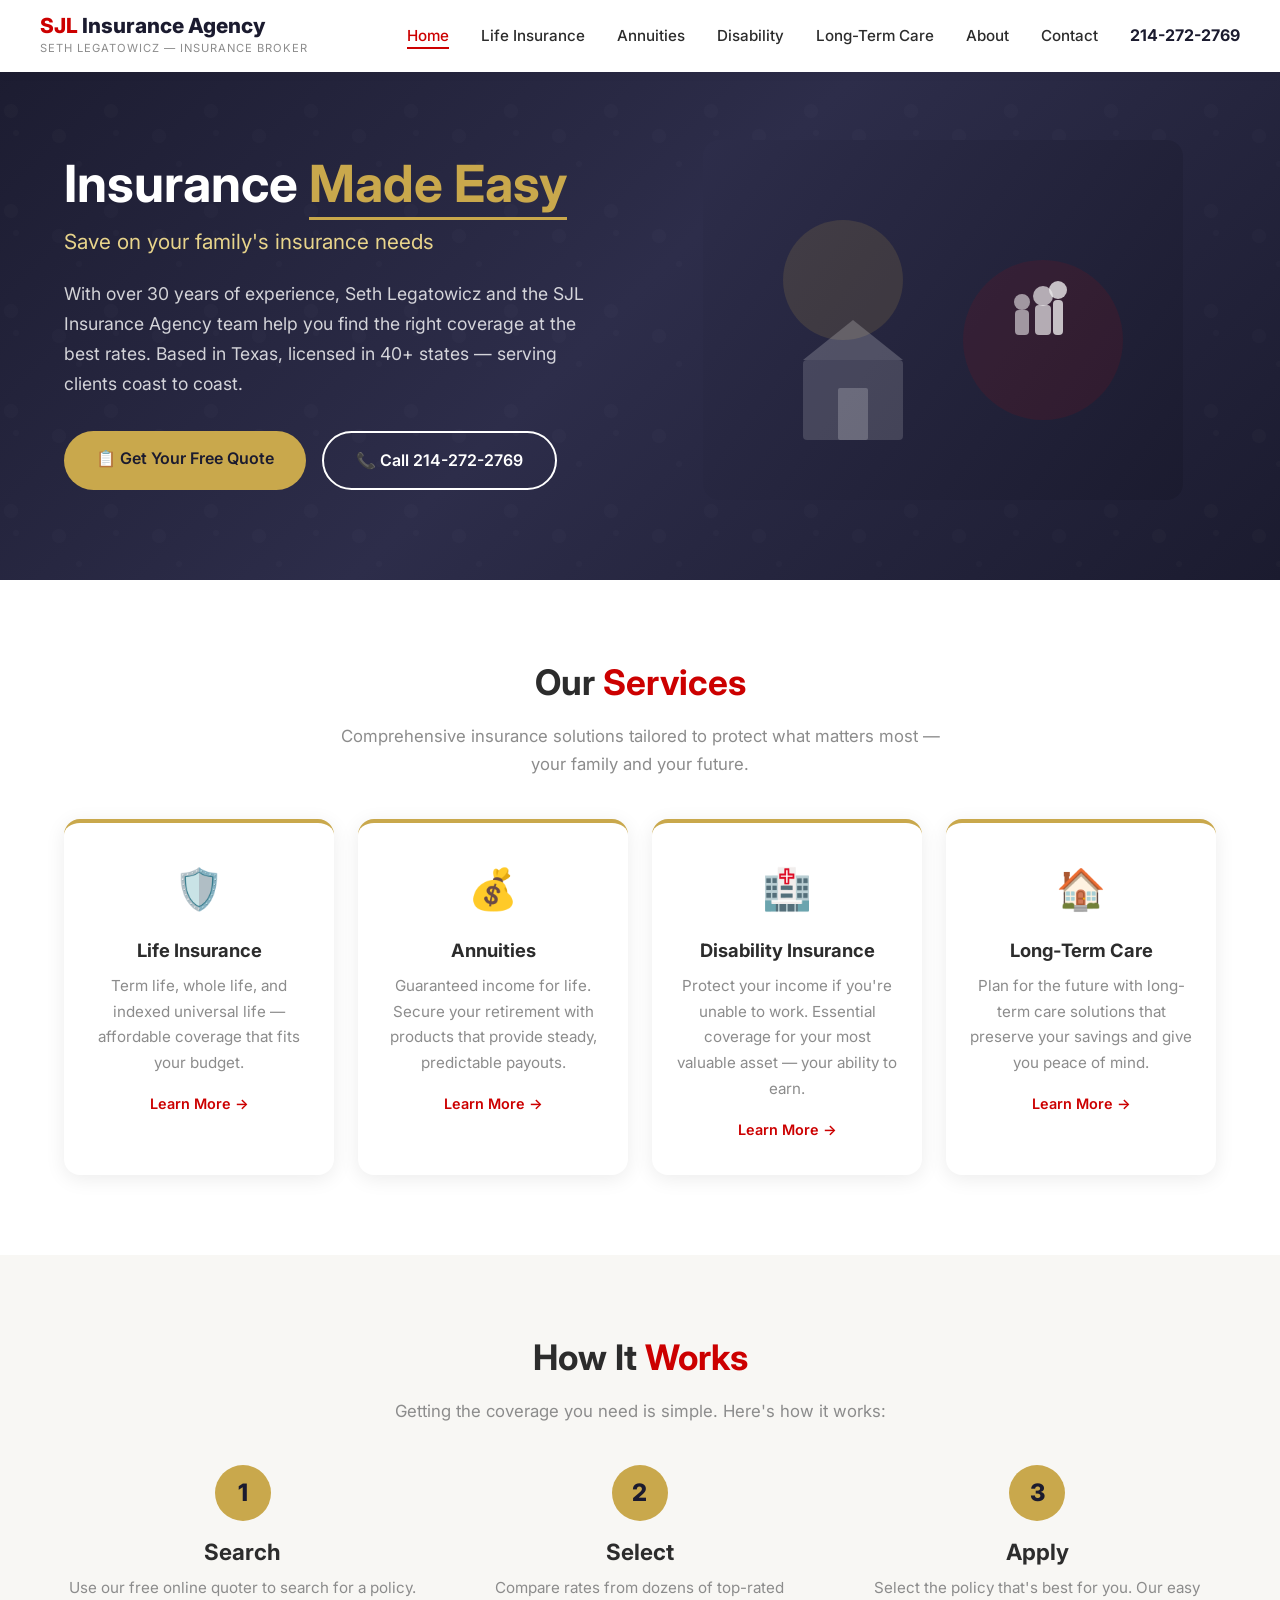
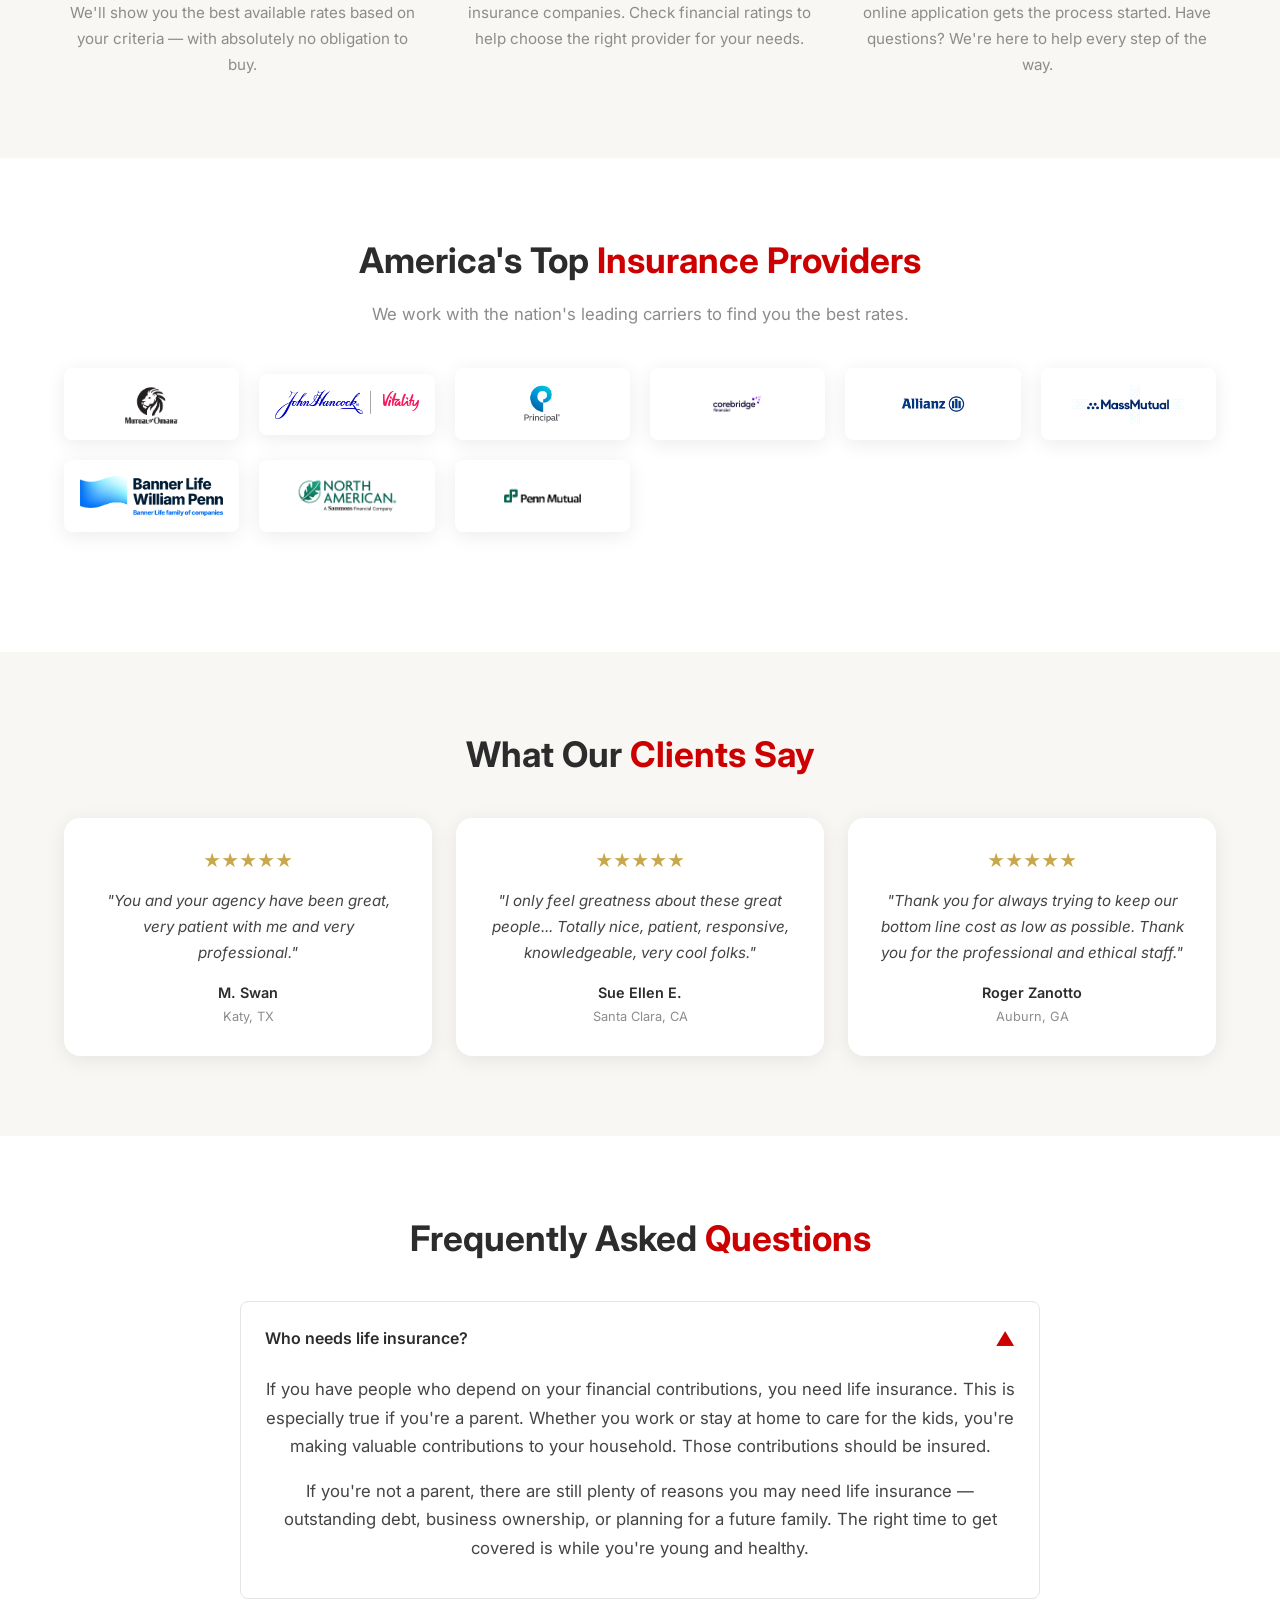
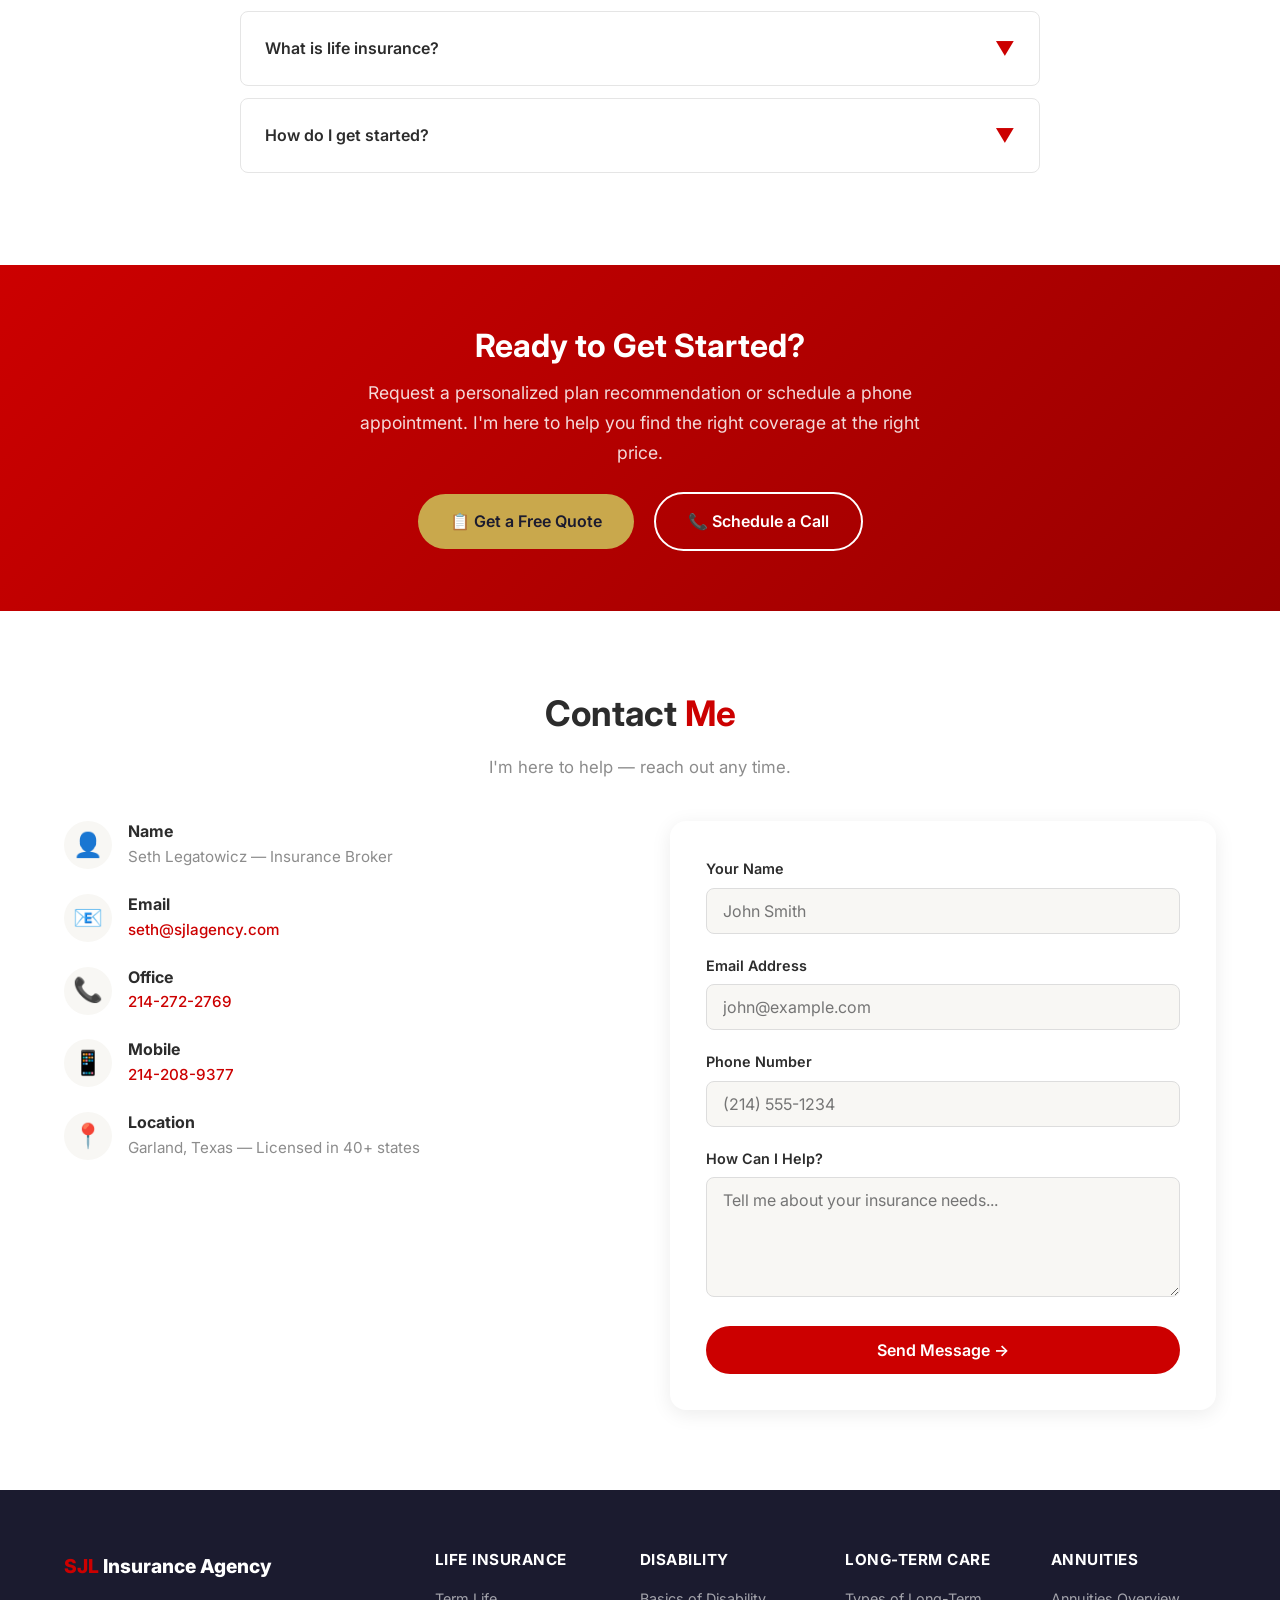
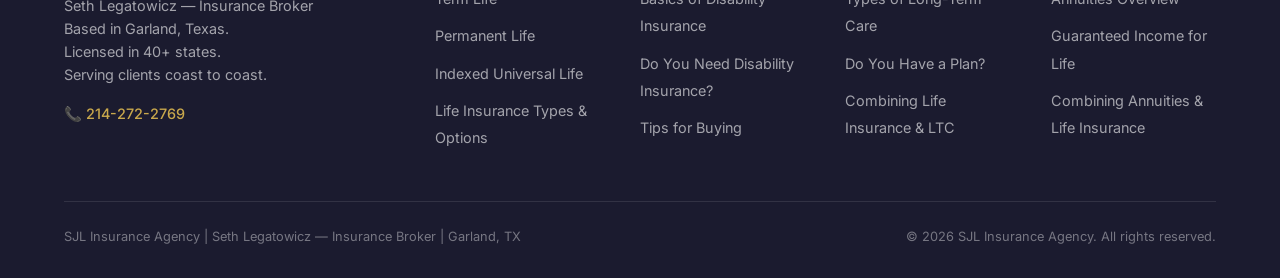
==== commit 25763ad1: "Replace text carriers with actual logo images from applyforlife.com shared assets" ====
--- a/index.html
+++ b/index.html
@@ -146,18 +146,15 @@
     <h2>America's Top <span class="red-text">Insurance Providers</span></h2>
     <p style="color: var(--mid-gray); margin-bottom: 8px;">We work with the nation's leading carriers to find you the best rates.</p>
     <div class="carrier-grid">
-      <div class="carrier-item">Prudential</div>
-      <div class="carrier-item">MetLife</div>
-      <div class="carrier-item">AIG</div>
-      <div class="carrier-item">Mutual of Omaha</div>
-      <div class="carrier-item">Transamerica</div>
-      <div class="carrier-item">Lincoln Financial</div>
-      <div class="carrier-item">John Hancock</div>
-      <div class="carrier-item">Principal</div>
-      <div class="carrier-item">Pacific Life</div>
-      <div class="carrier-item">Protective</div>
-      <div class="carrier-item">Corebridge</div>
-      <div class="carrier-item">Nationwide</div>
+      <div class="carrier-item"><img src="/images/MutualOfOmaha.png" alt="Mutual of Omaha" style="max-width: 100%; height: auto; max-height: 40px;"></div>
+      <div class="carrier-item"><img src="/images/JohnHancock.png" alt="John Hancock" style="max-width: 100%; height: auto; max-height: 40px;"></div>
+      <div class="carrier-item"><img src="/images/Principal.png" alt="Principal" style="max-width: 100%; height: auto; max-height: 40px;"></div>
+      <div class="carrier-item"><img src="/images/Corebridge.png" alt="Corebridge" style="max-width: 100%; height: auto; max-height: 40px;"></div>
+      <div class="carrier-item"><img src="/images/Allianz.png" alt="Allianz" style="max-width: 100%; height: auto; max-height: 40px;"></div>
+      <div class="carrier-item"><img src="/images/MassMutual.png" alt="MassMutual" style="max-width: 100%; height: auto; max-height: 40px;"></div>
+      <div class="carrier-item"><img src="/images/BannerLife.png" alt="Banner Life" style="max-width: 100%; height: auto; max-height: 40px;"></div>
+      <div class="carrier-item"><img src="/images/NorthAmerican.png" alt="North American" style="max-width: 100%; height: auto; max-height: 40px;"></div>
+      <div class="carrier-item"><img src="/images/PennMutual.png" alt="Penn Mutual" style="max-width: 100%; height: auto; max-height: 40px;"></div>
     </div>
   </div>
 </section>
--- a/css/style.css
+++ b/css/style.css
@@ -800,6 +800,10 @@
   font-weight: 600;
   font-size: 0.85rem;
   color: var(--dark-text);
+  display: flex;
+  align-items: center;
+  justify-content: center;
+  min-height: 60px;
 }
 
 /* ===== Responsive ===== */
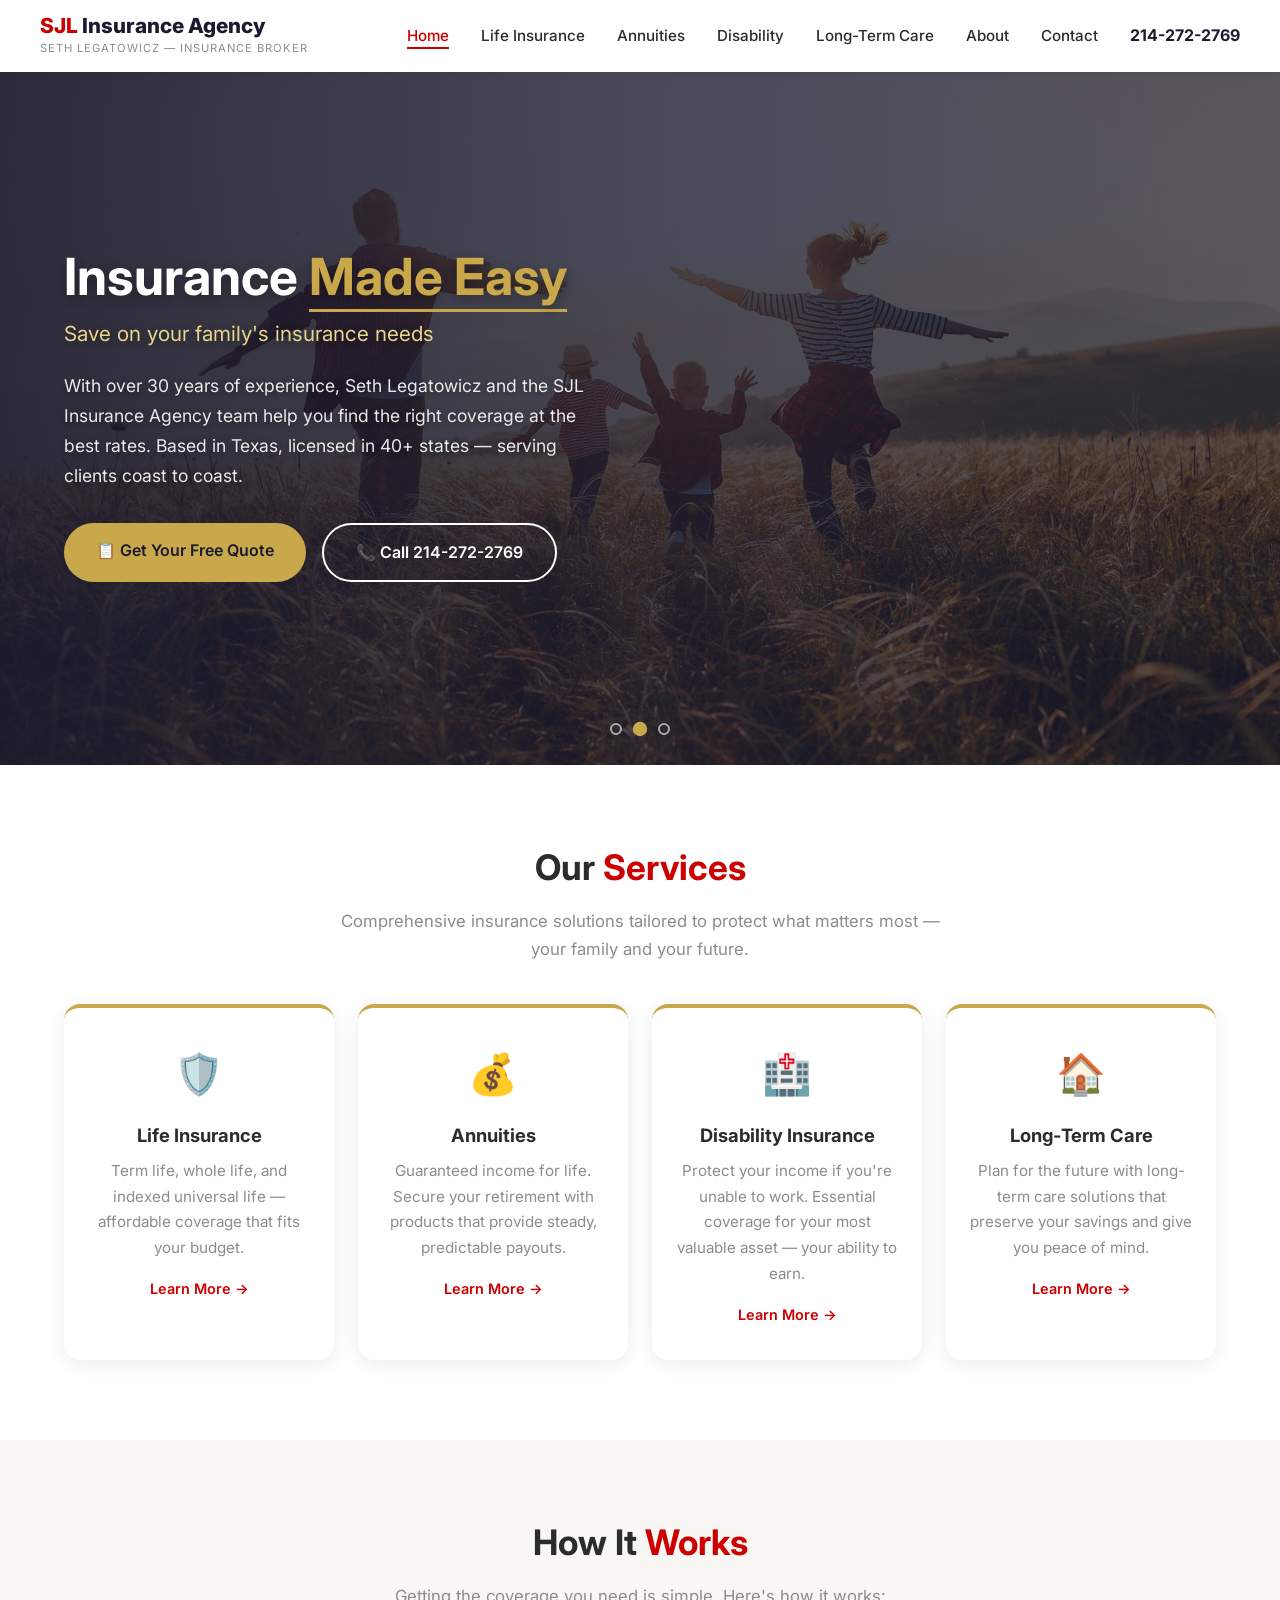
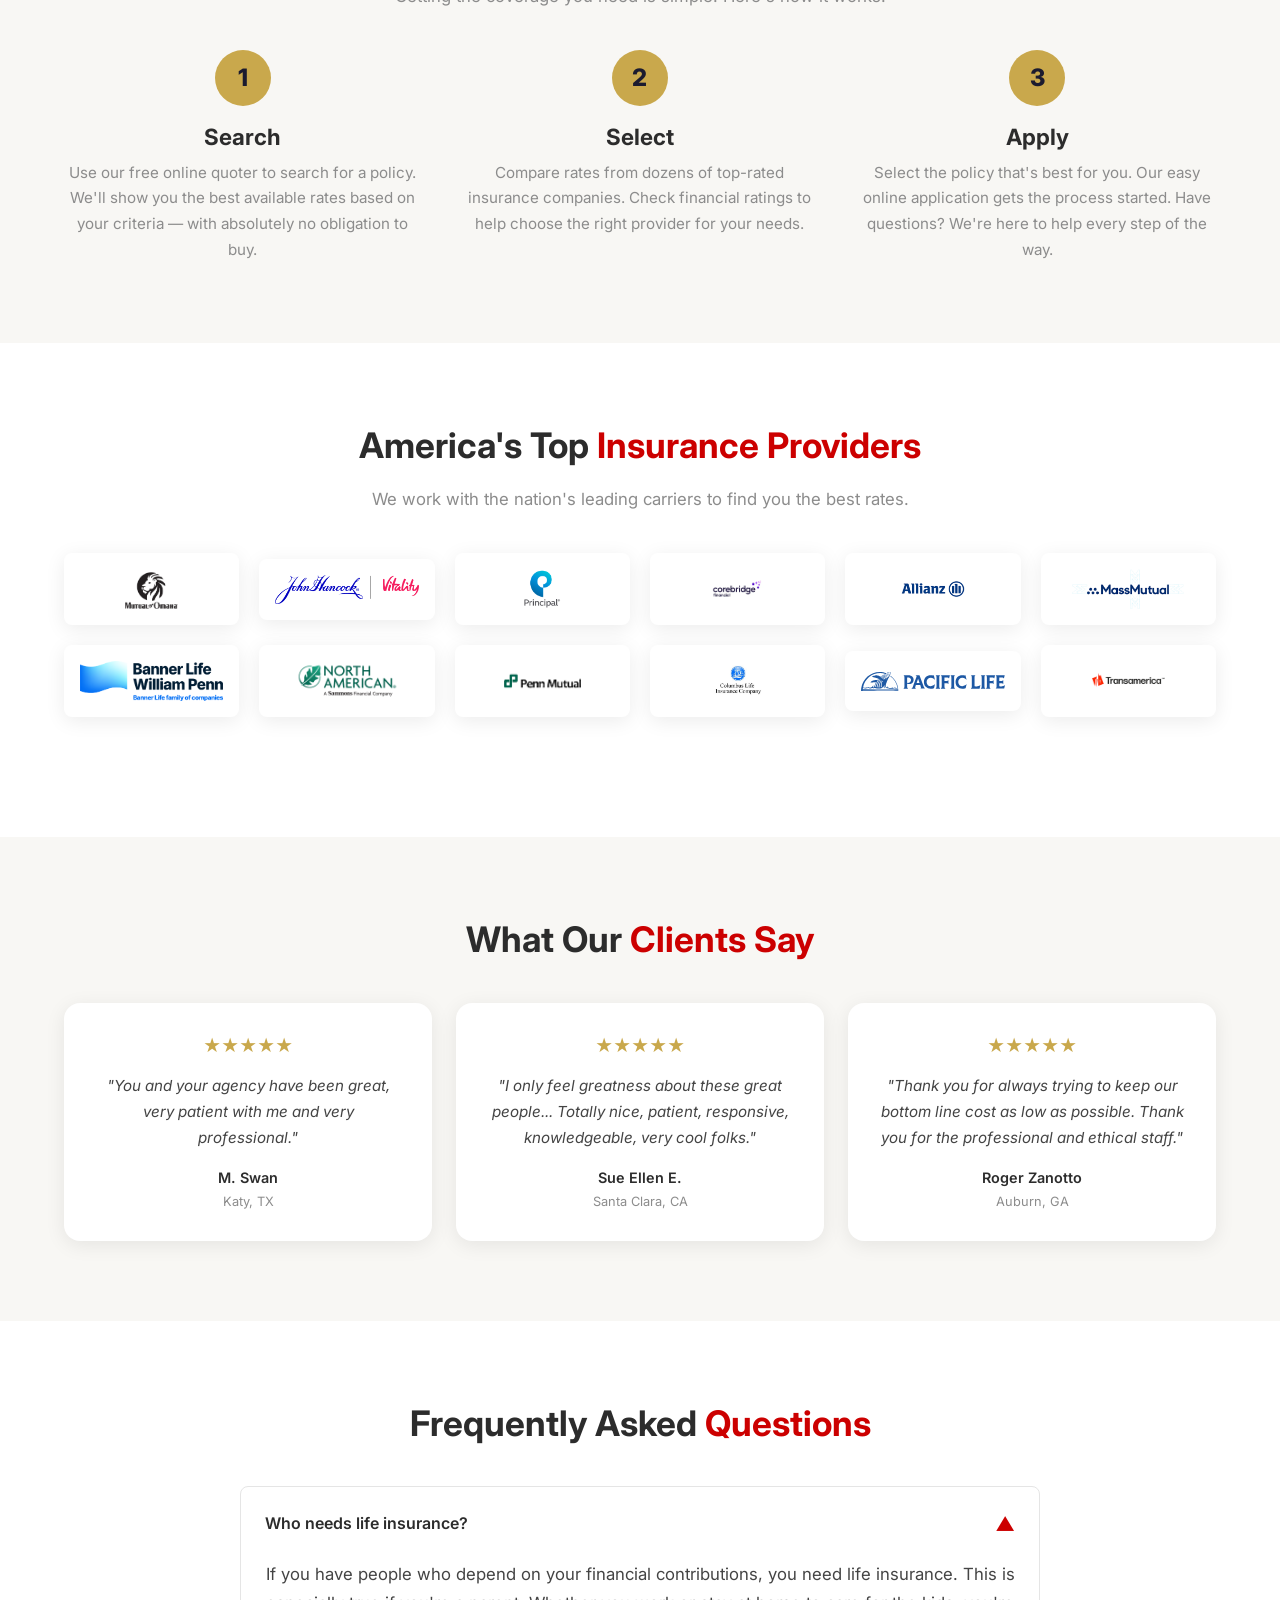
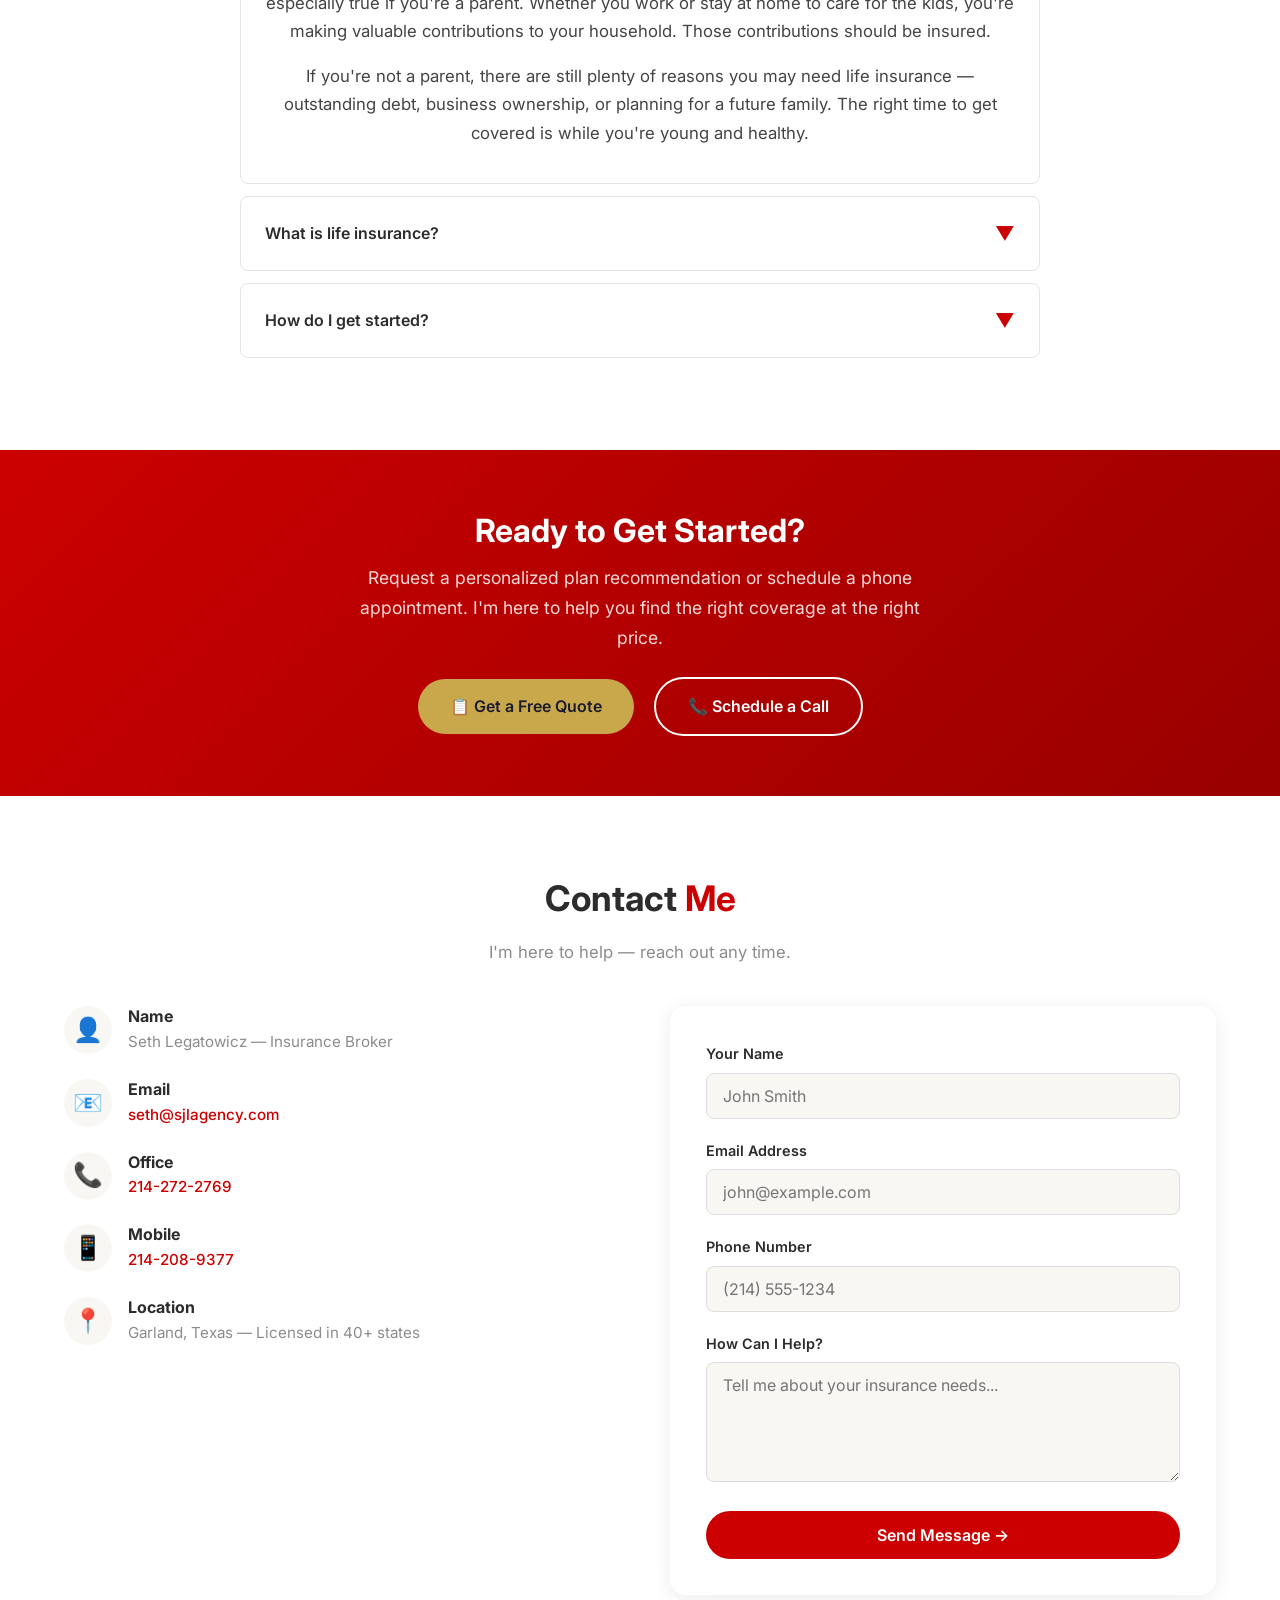
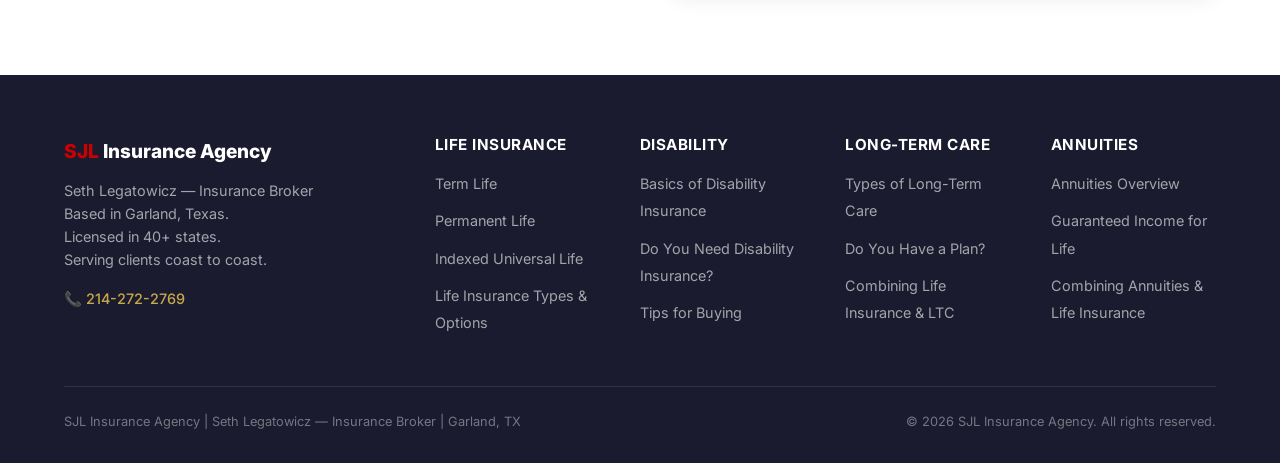
==== commit a4e82354: "Hero: rotating family background images + 3 new carrier logos (Columbus Life, Pacific Life, Transame" ====
--- a/index.html
+++ b/index.html
@@ -39,45 +39,33 @@
 </nav>
 
 <!-- ===== Hero Section ===== -->
-<section class="hero">
-  <div class="container">
+<section class="hero hero-slideshow">
+  <!-- Rotating Background Images -->
+  <div class="hero-slides">
+    <div class="hero-slide active" style="background-image: url('/images/family-piggyback.jpg')"></div>
+    <div class="hero-slide" style="background-image: url('/images/family-field.jpg')"></div>
+    <div class="hero-slide" style="background-image: url('/images/family-dinner.jpg')"></div>
+  </div>
+  <div class="hero-overlay"></div>
+  <div class="hero-overlay-gradient"></div>
+
+  <div class="container hero-container">
     <div class="hero-content">
-      <div>
-        <h1>Insurance <span class="highlight">Made Easy</span></h1>
-        <h2>Save on your family's insurance needs</h2>
-        <p>With over 30 years of experience, Seth Legatowicz and the SJL Insurance Agency team help you find the right coverage at the best rates. Based in Texas, licensed in 40+ states — serving clients coast to coast.</p>
-        <div class="hero-buttons">
-          <a href="/compare-quotes" class="btn btn-primary">📋 Get Your Free Quote</a>
-          <a href="tel:2142722769" class="btn btn-outline">📞 Call 214-272-2769</a>
-        </div>
-      </div>
-      <div class="hero-image">
-        <svg width="480" height="360" viewBox="0 0 480 360" fill="none" xmlns="http://www.w3.org/2000/svg">
-          <rect width="480" height="360" rx="16" fill="url(#hero_grad)"/>
-          <circle cx="140" cy="140" r="60" fill="#C9A84C" opacity="0.15"/>
-          <circle cx="340" cy="200" r="80" fill="#CC0000" opacity="0.1"/>
-          <!-- Family silhouette -->
-          <g transform="translate(340, 190)" fill="white" opacity="0.9">
-            <rect x="-8" y="-25" width="16" height="30" rx="4" fill="white" opacity="0.7"/>
-            <circle cx="0" cy="-34" r="10" fill="white" opacity="0.7"/>
-            <rect x="-28" y="-20" width="14" height="25" rx="4" fill="white" opacity="0.6"/>
-            <circle cx="-21" cy="-28" r="8" fill="white" opacity="0.6"/>
-            <rect x="10" y="-30" width="10" height="35" rx="4" fill="white" opacity="0.8"/>
-            <circle cx="15" cy="-40" r="9" fill="white" opacity="0.8"/>
-          </g>
-          <!-- House icon -->
-          <rect x="100" y="220" width="100" height="80" rx="4" fill="white" opacity="0.15"/>
-          <polygon points="100,220 150,180 200,220" fill="white" opacity="0.2"/>
-          <rect x="135" y="248" width="30" height="52" rx="2" fill="white" opacity="0.2"/>
-          <defs>
-            <linearGradient id="hero_grad" x1="0" y1="0" x2="480" y2="360" gradientUnits="userSpaceOnUse">
-              <stop stop-color="#2D2D4A"/>
-              <stop offset="1" stop-color="#1B1B2F"/>
-            </linearGradient>
-          </defs>
-        </svg>
-      </div>
-    </div>
+      <h1>Insurance <span class="highlight">Made Easy</span></h1>
+      <h2>Save on your family's insurance needs</h2>
+      <p>With over 30 years of experience, Seth Legatowicz and the SJL Insurance Agency team help you find the right coverage at the best rates. Based in Texas, licensed in 40+ states — serving clients coast to coast.</p>
+      <div class="hero-buttons">
+        <a href="/compare-quotes" class="btn btn-primary">📋 Get Your Free Quote</a>
+        <a href="tel:2142722769" class="btn btn-outline">📞 Call 214-272-2769</a>
+      </div>
+    </div>
+  </div>
+
+  <!-- Dot indicators -->
+  <div class="hero-dots">
+    <button class="hero-dot active" aria-label="Family portrait"></button>
+    <button class="hero-dot" aria-label="Family in field"></button>
+    <button class="hero-dot" aria-label="Family dinner"></button>
   </div>
 </section>
 
@@ -155,6 +143,9 @@
       <div class="carrier-item"><img src="/images/BannerLife.png" alt="Banner Life" style="max-width: 100%; height: auto; max-height: 40px;"></div>
       <div class="carrier-item"><img src="/images/NorthAmerican.png" alt="North American" style="max-width: 100%; height: auto; max-height: 40px;"></div>
       <div class="carrier-item"><img src="/images/PennMutual.png" alt="Penn Mutual" style="max-width: 100%; height: auto; max-height: 40px;"></div>
+      <div class="carrier-item"><img src="/images/ColumbusLife.jpg" alt="Columbus Life" style="max-width: 100%; height: auto; max-height: 40px;"></div>
+      <div class="carrier-item"><img src="/images/PacificLife.svg" alt="Pacific Life" style="max-width: 100%; height: auto; max-height: 40px;"></div>
+      <div class="carrier-item"><img src="/images/Transamerica.jpg" alt="Transamerica" style="max-width: 100%; height: auto; max-height: 40px;"></div>
     </div>
   </div>
 </section>
--- a/css/style.css
+++ b/css/style.css
@@ -245,32 +245,69 @@
 /* ===== Hero Section ===== */
 .hero {
   padding: 140px 0 80px;
-  background: linear-gradient(135deg, var(--primary) 0%, #2D2D4A 50%, #1B1B2F 100%);
   position: relative;
   overflow: hidden;
-}
-
-.hero::before {
-  content: '';
+  min-height: 85vh;
+  display: flex;
+  align-items: center;
+}
+
+.hero-slideshow {
+  background: var(--primary);
+}
+
+/* Rotating background slides */
+.hero-slides {
   position: absolute;
-  top: 0; left: 0; right: 0; bottom: 0;
-  background: url("data:image/svg+xml,%3Csvg width='100' height='100' viewBox='0 0 100 100' xmlns='http://www.w3.org/2000/svg'%3E%3Cpath d='M11 18c3.866 0 7-3.134 7-7s-3.134-7-7-7-7 3.134-7 7 3.134 7 7 7zm48 25c3.866 0 7-3.134 7-7s-3.134-7-7-7-7 3.134-7 7 3.134 7 7 7zm-43-7c1.657 0 3-1.343 3-3s-1.343-3-3-3-3 1.343-3 3 1.343 3 3 3zm63 31c1.657 0 3-1.343 3-3s-1.343-3-3-3-3 1.343-3 3 1.343 3 3 3z' fill='%23ffffff' fill-opacity='0.03' fill-rule='evenodd'/%3E%3C/svg%3E");
-  opacity: 0.5;
+  inset: 0;
+  z-index: 0;
+}
+
+.hero-slide {
+  position: absolute;
+  inset: 0;
+  background-size: cover;
+  background-position: center;
+  background-repeat: no-repeat;
+  opacity: 0;
+  transition: opacity 1.2s ease-in-out;
+}
+
+.hero-slide.active {
+  opacity: 1;
+}
+
+/* Overlay layers */
+.hero-overlay {
+  position: absolute;
+  inset: 0;
+  z-index: 1;
+  background: var(--primary);
+  opacity: 0.6;
+}
+
+.hero-overlay-gradient {
+  position: absolute;
+  inset: 0;
+  z-index: 1;
+  background: linear-gradient(to right, rgba(27,27,47,0.8) 0%, rgba(27,27,47,0.5) 50%, rgba(27,27,47,0.3) 100%);
+}
+
+.hero-container {
+  position: relative;
+  z-index: 2;
+  width: 100%;
 }
 
 .hero-content {
-  display: grid;
-  grid-template-columns: 1fr 1fr;
-  gap: 60px;
-  align-items: center;
-  position: relative;
-  z-index: 1;
+  max-width: 650px;
 }
 
 .hero h1 {
   font-size: 3.2rem;
   color: var(--white);
   margin-bottom: 0.5rem;
+  text-shadow: 0 4px 12px rgba(0,0,0,0.3);
 }
 
 .hero h1 .highlight {
@@ -284,13 +321,15 @@
   color: var(--accent-gold-light);
   font-weight: 400;
   margin-bottom: 1.5rem;
+  text-shadow: 0 2px 8px rgba(0,0,0,0.3);
 }
 
 .hero p {
-  color: rgba(255,255,255,0.8);
+  color: rgba(255,255,255,0.9);
   font-size: 1.1rem;
   margin-bottom: 2rem;
   max-width: 540px;
+  text-shadow: 0 2px 6px rgba(0,0,0,0.3);
 }
 
 .hero-buttons {
@@ -299,16 +338,36 @@
   flex-wrap: wrap;
 }
 
-.hero-image {
-  display: flex;
-  justify-content: center;
-  align-items: center;
-}
-
-.hero-image img {
-  max-width: 100%;
-  border-radius: var(--radius-lg);
-  box-shadow: var(--shadow-hover);
+/* Hero dot indicators */
+.hero-dots {
+  position: absolute;
+  bottom: 30px;
+  left: 50%;
+  transform: translateX(-50%);
+  display: flex;
+  gap: 12px;
+  z-index: 3;
+}
+
+.hero-dot {
+  width: 12px;
+  height: 12px;
+  border-radius: 50%;
+  border: 2px solid rgba(255,255,255,0.6);
+  background: transparent;
+  cursor: pointer;
+  padding: 0;
+  transition: all 0.3s ease;
+}
+
+.hero-dot:hover {
+  background: rgba(255,255,255,0.4);
+}
+
+.hero-dot.active {
+  background: var(--accent-gold);
+  border-color: var(--accent-gold);
+  transform: scale(1.2);
 }
 
 /* ===== Services / Features ===== */
@@ -861,7 +920,7 @@
   }
 
   .hero h1 { font-size: 2.2rem; }
-  .hero-image { display: none; }
+  .hero-container { padding: 0 24px; }
 
   .services-grid {
     grid-template-columns: 1fr;
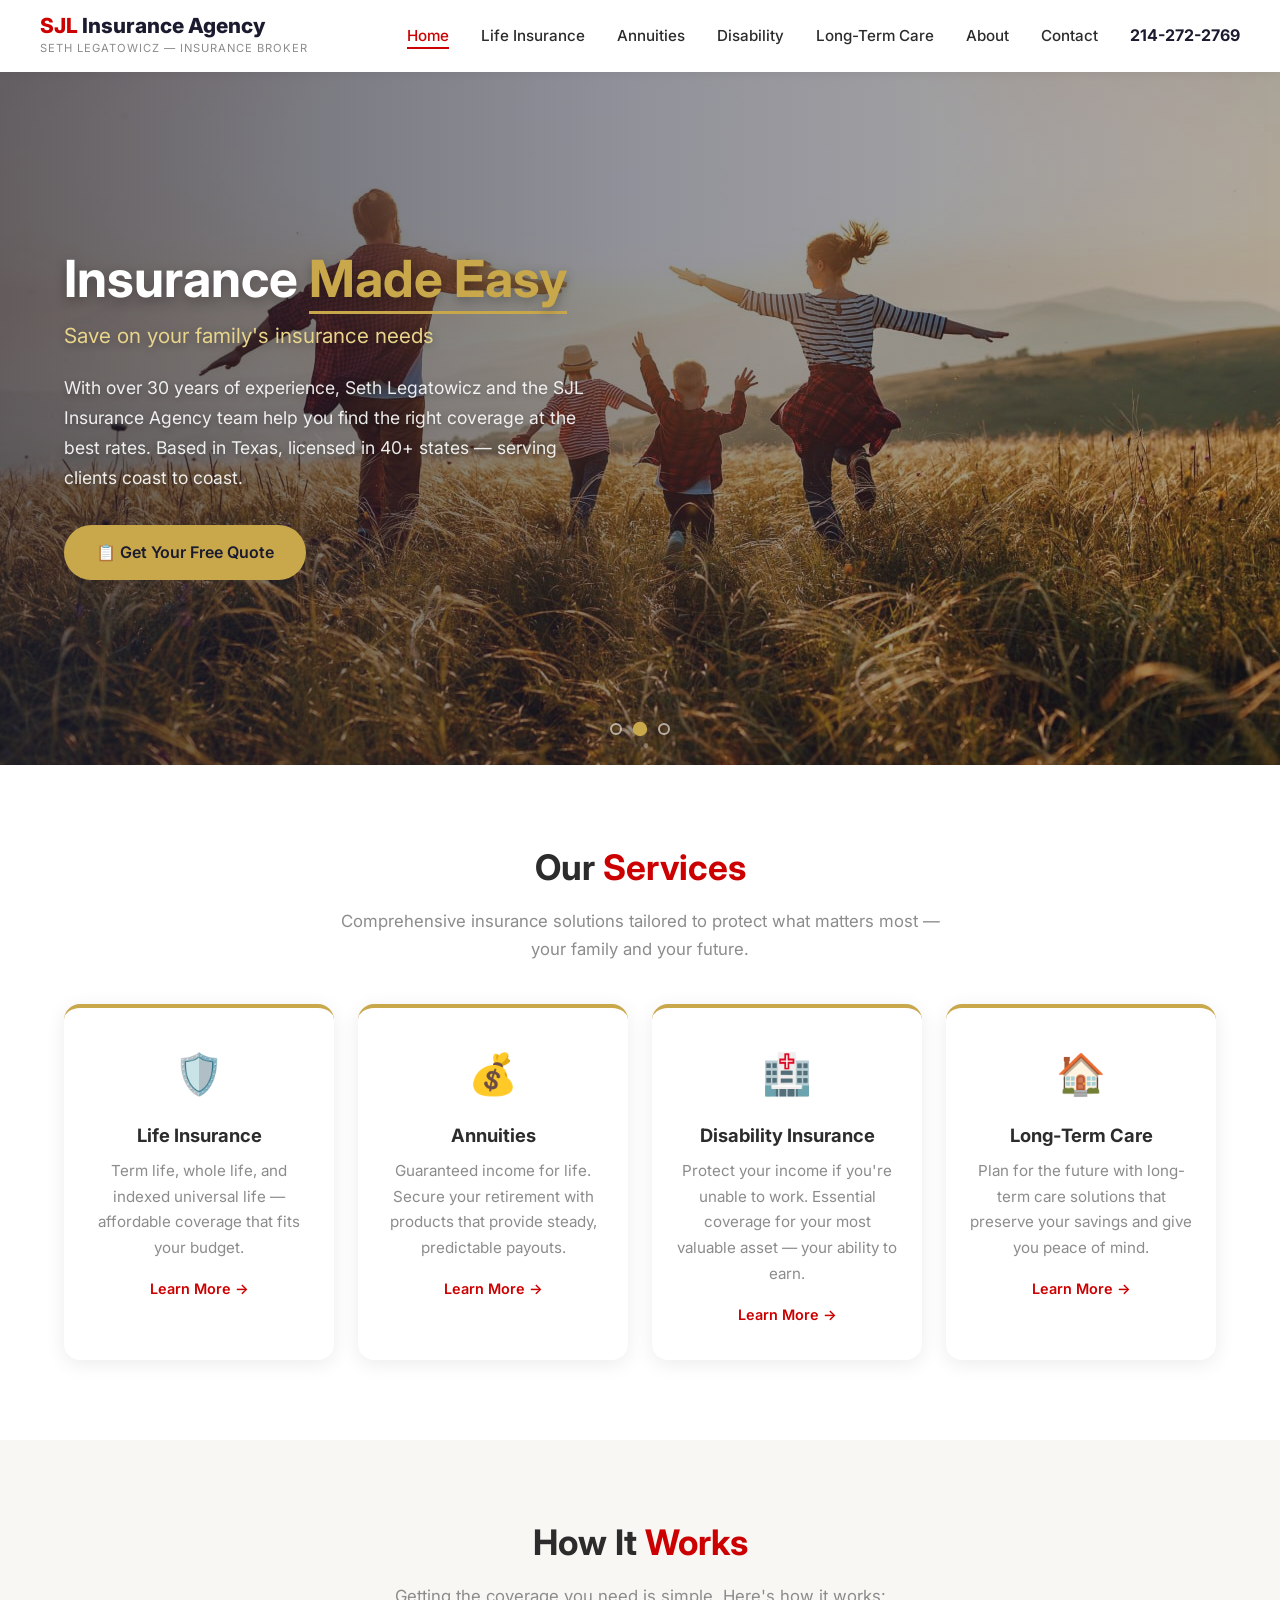
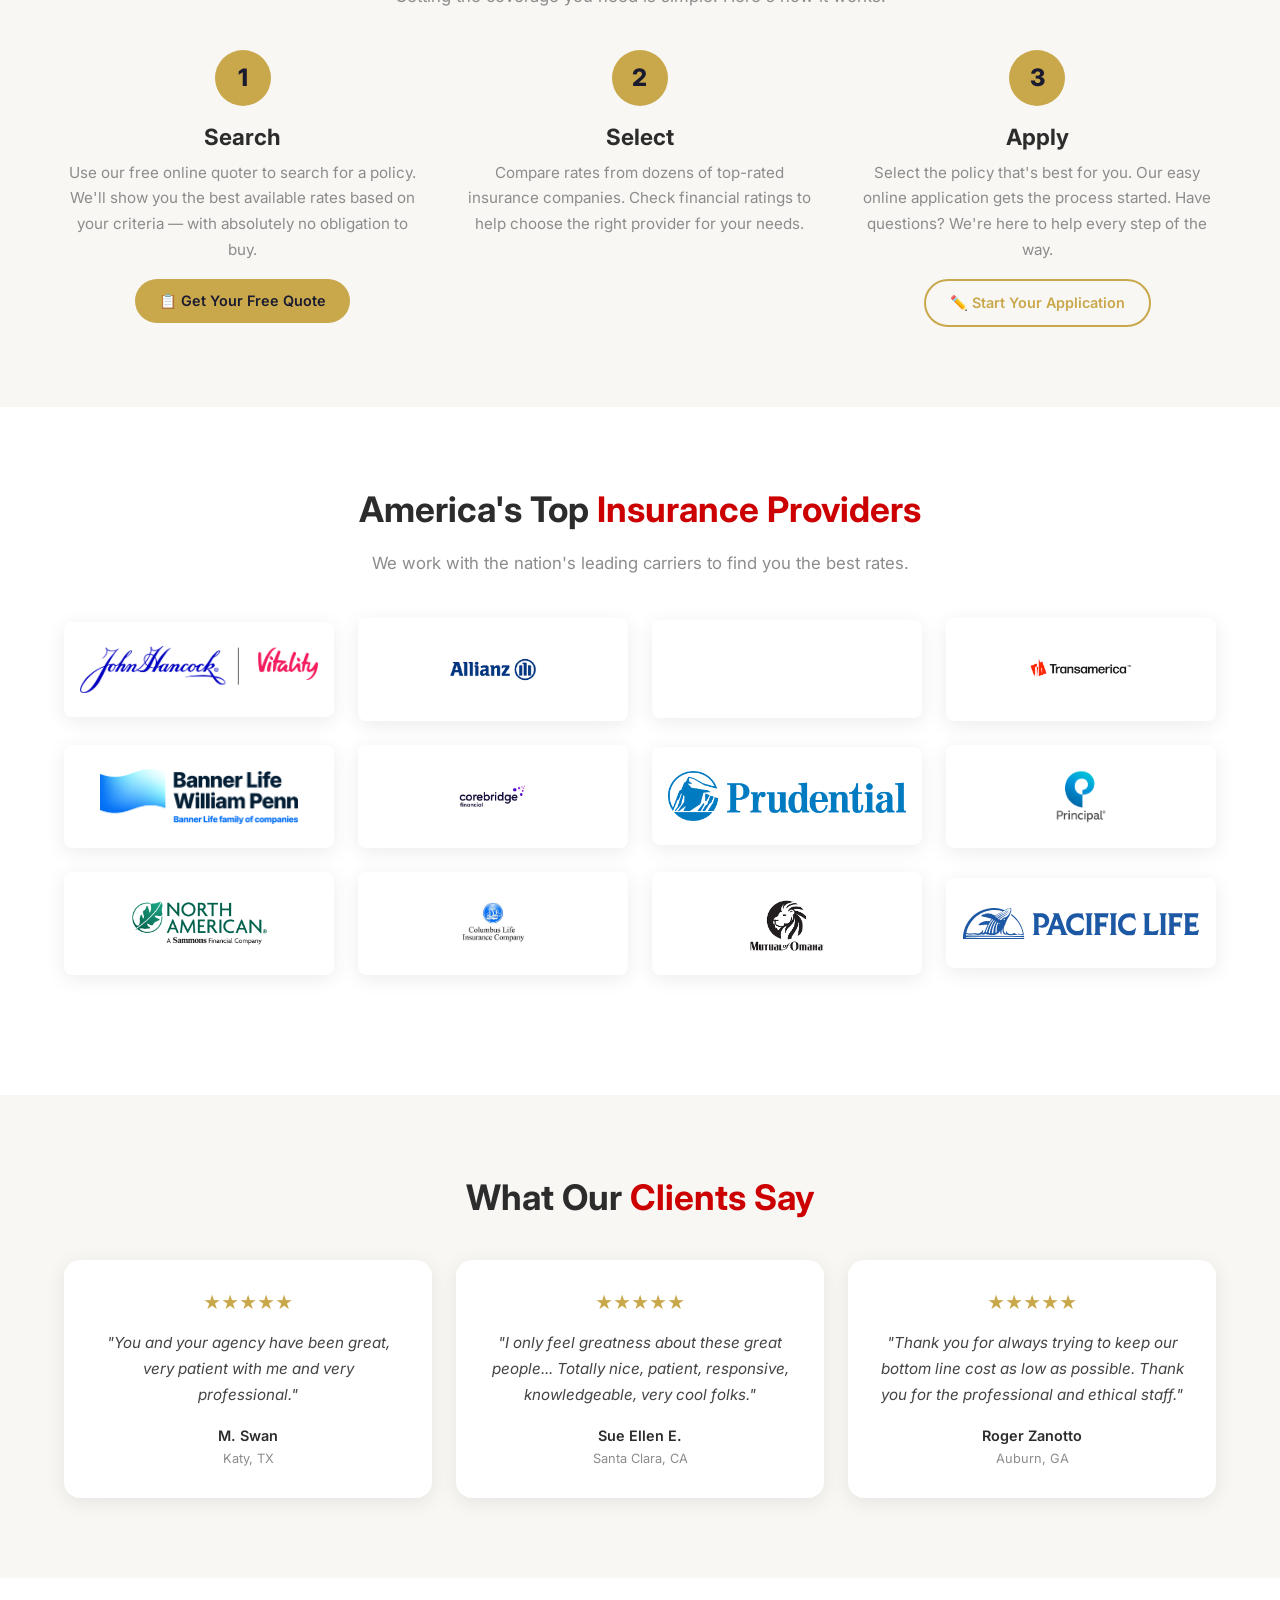
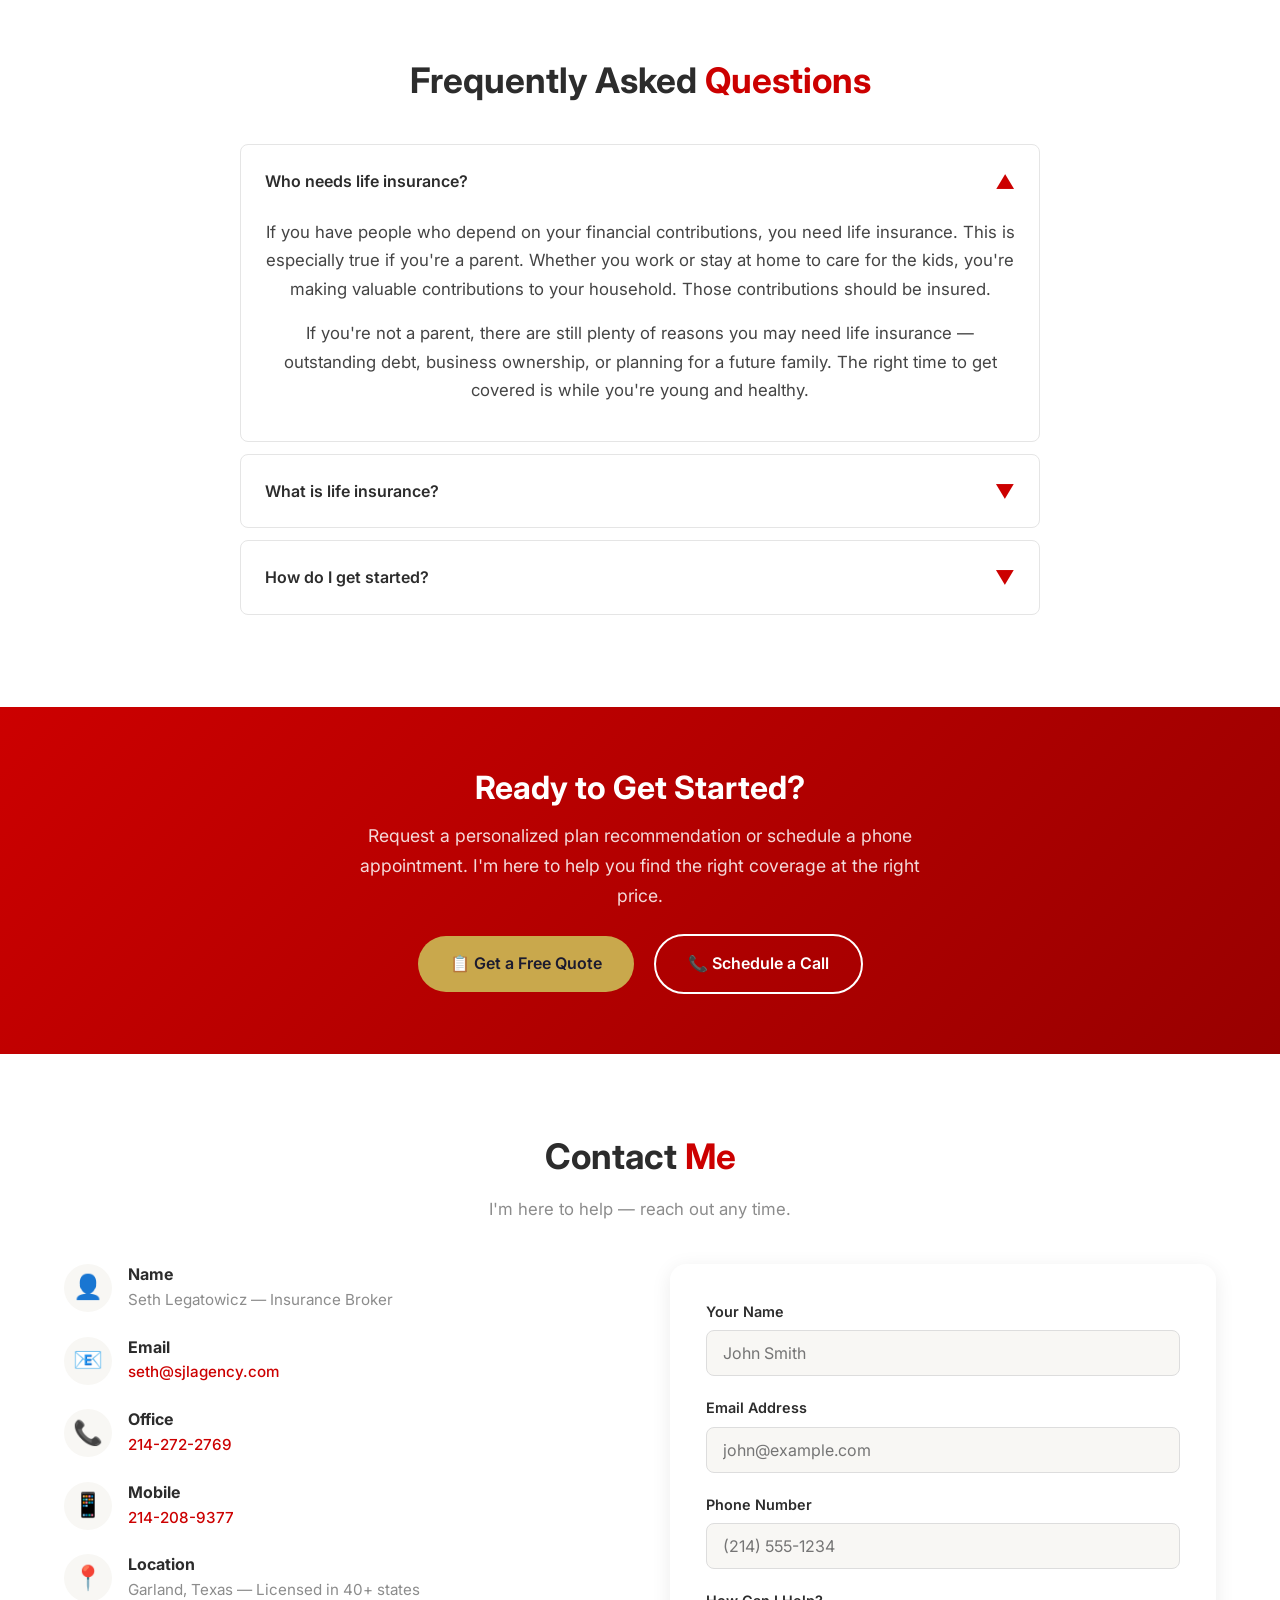
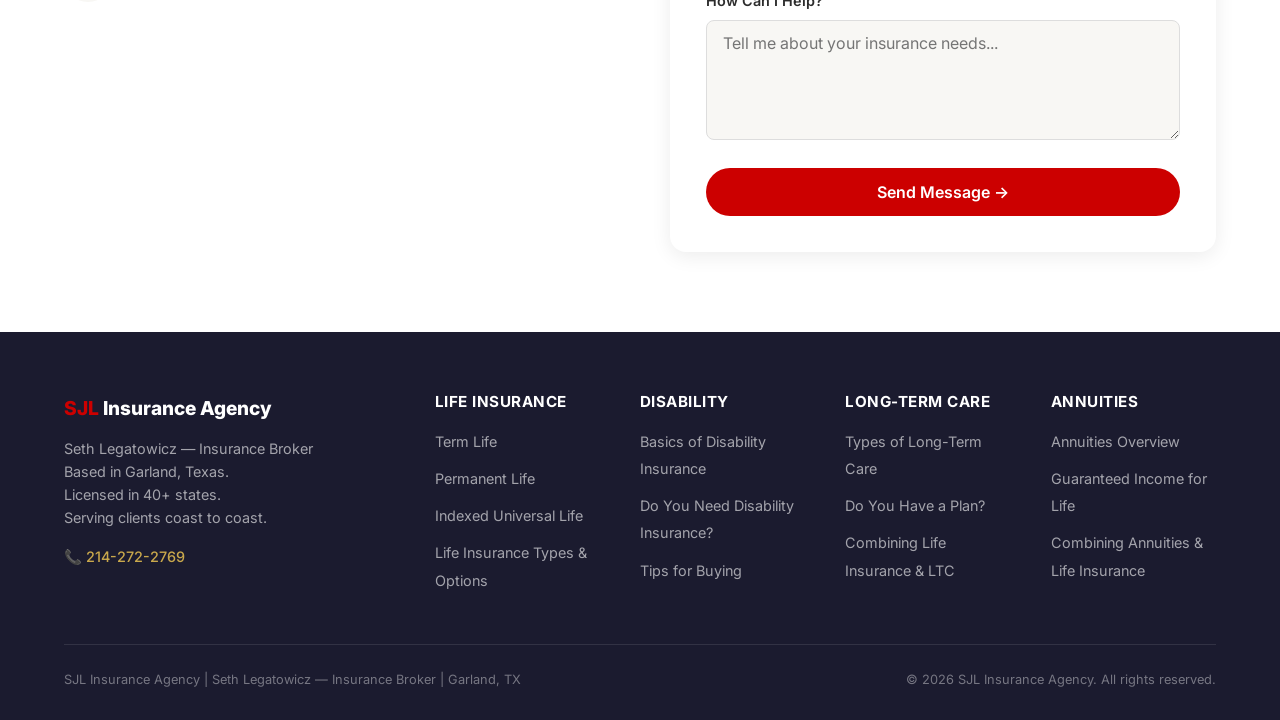
==== commit 8f123782: "Homepage edits: remove call button, add buttons to How It Works steps, larger randomized carrier log" ====
--- a/index.html
+++ b/index.html
@@ -56,7 +56,6 @@
       <p>With over 30 years of experience, Seth Legatowicz and the SJL Insurance Agency team help you find the right coverage at the best rates. Based in Texas, licensed in 40+ states — serving clients coast to coast.</p>
       <div class="hero-buttons">
         <a href="/compare-quotes" class="btn btn-primary">📋 Get Your Free Quote</a>
-        <a href="tel:2142722769" class="btn btn-outline">📞 Call 214-272-2769</a>
       </div>
     </div>
   </div>
@@ -113,6 +112,7 @@
         <div class="step-number">1</div>
         <h3>Search</h3>
         <p>Use our free online quoter to search for a policy. We'll show you the best available rates based on your criteria — with absolutely no obligation to buy.</p>
+        <a href="/compare-quotes" class="btn btn-primary step-btn">📋 Get Your Free Quote</a>
       </div>
       <div class="step">
         <div class="step-number">2</div>
@@ -123,6 +123,7 @@
         <div class="step-number">3</div>
         <h3>Apply</h3>
         <p>Select the policy that's best for you. Our easy online application gets the process started. Have questions? We're here to help every step of the way.</p>
+        <a href="/ezlife" class="btn btn-gold-outline step-btn">✏️ Start Your Application</a>
       </div>
     </div>
   </div>
@@ -133,22 +134,64 @@
   <div class="container text-center">
     <h2>America's Top <span class="red-text">Insurance Providers</span></h2>
     <p style="color: var(--mid-gray); margin-bottom: 8px;">We work with the nation's leading carriers to find you the best rates.</p>
-    <div class="carrier-grid">
-      <div class="carrier-item"><img src="/images/MutualOfOmaha.png" alt="Mutual of Omaha" style="max-width: 100%; height: auto; max-height: 40px;"></div>
-      <div class="carrier-item"><img src="/images/JohnHancock.png" alt="John Hancock" style="max-width: 100%; height: auto; max-height: 40px;"></div>
-      <div class="carrier-item"><img src="/images/Principal.png" alt="Principal" style="max-width: 100%; height: auto; max-height: 40px;"></div>
-      <div class="carrier-item"><img src="/images/Corebridge.png" alt="Corebridge" style="max-width: 100%; height: auto; max-height: 40px;"></div>
-      <div class="carrier-item"><img src="/images/Allianz.png" alt="Allianz" style="max-width: 100%; height: auto; max-height: 40px;"></div>
-      <div class="carrier-item"><img src="/images/MassMutual.png" alt="MassMutual" style="max-width: 100%; height: auto; max-height: 40px;"></div>
-      <div class="carrier-item"><img src="/images/BannerLife.png" alt="Banner Life" style="max-width: 100%; height: auto; max-height: 40px;"></div>
-      <div class="carrier-item"><img src="/images/NorthAmerican.png" alt="North American" style="max-width: 100%; height: auto; max-height: 40px;"></div>
-      <div class="carrier-item"><img src="/images/PennMutual.png" alt="Penn Mutual" style="max-width: 100%; height: auto; max-height: 40px;"></div>
-      <div class="carrier-item"><img src="/images/ColumbusLife.jpg" alt="Columbus Life" style="max-width: 100%; height: auto; max-height: 40px;"></div>
-      <div class="carrier-item"><img src="/images/PacificLife.svg" alt="Pacific Life" style="max-width: 100%; height: auto; max-height: 40px;"></div>
-      <div class="carrier-item"><img src="/images/Transamerica.jpg" alt="Transamerica" style="max-width: 100%; height: auto; max-height: 40px;"></div>
-    </div>
-  </div>
-</section>
+    <div class="carrier-grid" id="carrierGrid"></div>
+  </div>
+</section>
+
+<script>
+// All available carriers
+const allCarriers = [
+  { src: "/images/MutualOfOmaha.png", alt: "Mutual of Omaha", ext: "png" },
+  { src: "/images/JohnHancock.png", alt: "John Hancock", ext: "png" },
+  { src: "/images/Principal.png", alt: "Principal", ext: "png" },
+  { src: "/images/Corebridge.png", alt: "Corebridge", ext: "png" },
+  { src: "/images/Allianz.png", alt: "Allianz", ext: "png" },
+  { src: "/images/MassMutual.png", alt: "MassMutual", ext: "png" },
+  { src: "/images/BannerLife.png", alt: "Banner Life", ext: "png" },
+  { src: "/images/NorthAmerican.png", alt: "North American", ext: "png" },
+  { src: "/images/PennMutual.png", alt: "Penn Mutual", ext: "png" },
+  { src: "/images/ColumbusLife.jpg", alt: "Columbus Life", ext: "jpg" },
+  { src: "/images/PacificLife.svg", alt: "Pacific Life", ext: "svg" },
+  { src: "/images/Transamerica.jpg", alt: "Transamerica", ext: "jpg" },
+  { src: "/images/Prudential.png", alt: "Prudential", ext: "png" },
+  { src: "/images/Protective.svg", alt: "Protective", ext: "svg" },
+];
+
+// Ensure specified carriers are always included
+const alwaysShow = ["MutualOfOmaha", "JohnHancock", "Principal", "BannerLife", "PacificLife", "Prudential", "Protective"];
+const shuffleCount = 12; // Show 12 out of 14 each time
+
+function shuffleAndShow() {
+  const grid = document.getElementById("carrierGrid");
+  if (!grid) return;
+
+  // Separate must-show from optional
+  const mustShow = allCarriers.filter(c => alwaysShow.some(a => c.alt.includes(a) || c.src.includes(a)));
+  const optional = allCarriers.filter(c => !alwaysShow.some(a => c.alt.includes(a) || c.src.includes(a)));
+
+  // Shuffle optional
+  for (let i = optional.length - 1; i > 0; i--) {
+    const j = Math.floor(Math.random() * (i + 1));
+    [optional[i], optional[j]] = [optional[j], optional[i]];
+  }
+
+  // Pick needed number of optional carriers
+  const needed = shuffleCount - mustShow.length;
+  const picked = [...mustShow, ...optional.slice(0, needed)];
+
+  // Shuffle final array to mix up order
+  for (let i = picked.length - 1; i > 0; i--) {
+    const j = Math.floor(Math.random() * (i + 1));
+    [picked[i], picked[j]] = [picked[j], picked[i]];
+  }
+
+  grid.innerHTML = picked.map(c =>
+    `<div class="carrier-item"><img src="${c.src}" alt="${c.alt}" loading="lazy"></div>`
+  ).join("");
+}
+
+shuffleAndShow();
+</script>
 
 <!-- ===== Testimonials ===== -->
 <section class="section section-light">
--- a/css/style.css
+++ b/css/style.css
@@ -283,14 +283,14 @@
   inset: 0;
   z-index: 1;
   background: var(--primary);
-  opacity: 0.6;
+  opacity: 0.35;
 }
 
 .hero-overlay-gradient {
   position: absolute;
   inset: 0;
   z-index: 1;
-  background: linear-gradient(to right, rgba(27,27,47,0.8) 0%, rgba(27,27,47,0.5) 50%, rgba(27,27,47,0.3) 100%);
+  background: linear-gradient(to right, rgba(27,27,47,0.5) 0%, rgba(27,27,47,0.2) 50%, transparent 100%);
 }
 
 .hero-container {
@@ -453,6 +453,13 @@
 .step h3 { margin-bottom: 8px; }
 .step p { font-size: 0.95rem; color: var(--mid-gray); margin-bottom: 0; }
 
+.step-btn {
+  margin-top: 16px !important;
+  display: inline-block !important;
+  font-size: 0.9rem !important;
+  padding: 10px 24px !important;
+}
+
 /* ===== Testimonials ===== */
 .testimonial-grid {
   display: grid;
@@ -844,15 +851,15 @@
 /* ===== Partners / Carriers ===== */
 .carrier-grid {
   display: grid;
-  grid-template-columns: repeat(6, 1fr);
-  gap: 20px;
+  grid-template-columns: repeat(4, 1fr);
+  gap: 24px;
   margin: 40px 0;
   align-items: center;
 }
 
 .carrier-item {
   text-align: center;
-  padding: 16px;
+  padding: 24px 16px;
   background: var(--white);
   border-radius: var(--radius);
   box-shadow: var(--shadow);
@@ -862,7 +869,14 @@
   display: flex;
   align-items: center;
   justify-content: center;
-  min-height: 60px;
+  min-height: 90px;
+}
+
+.carrier-item img {
+  max-width: 100%;
+  height: auto;
+  max-height: 55px;
+  object-fit: contain;
 }
 
 /* ===== Responsive ===== */
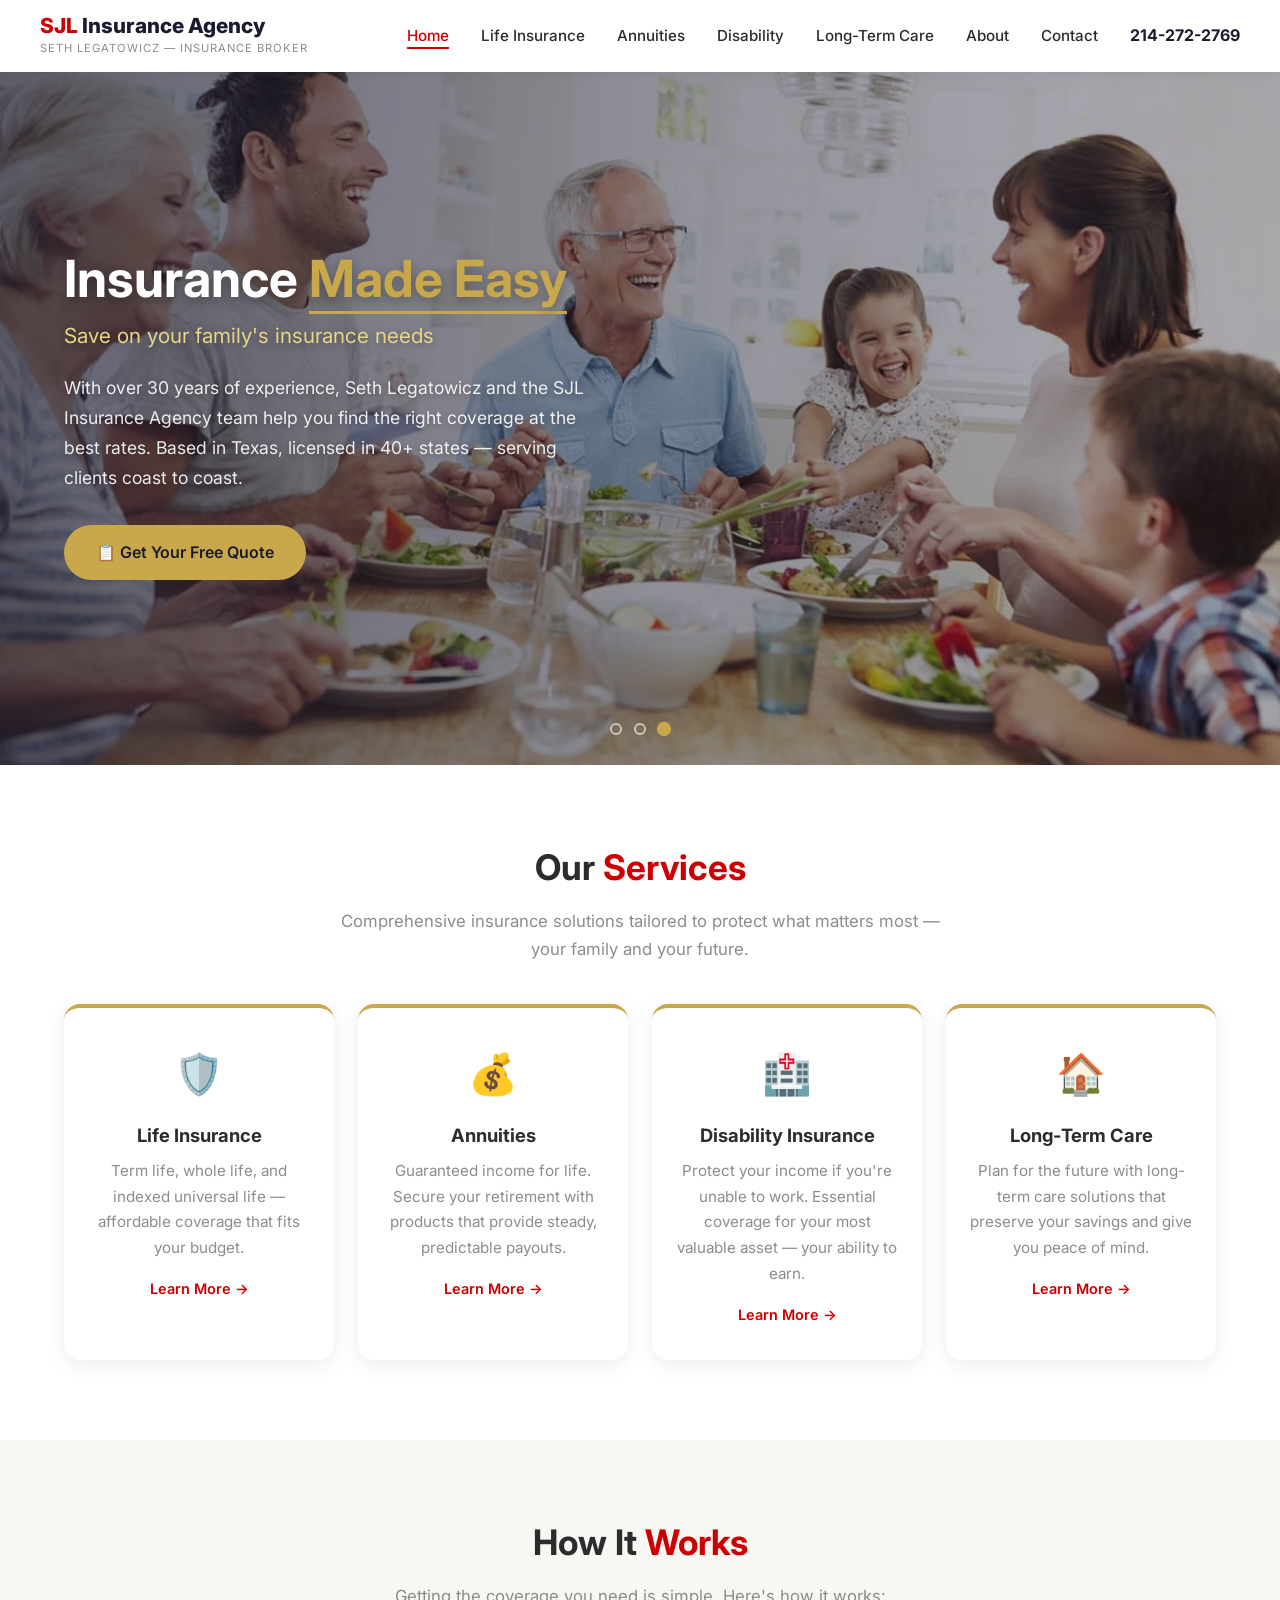
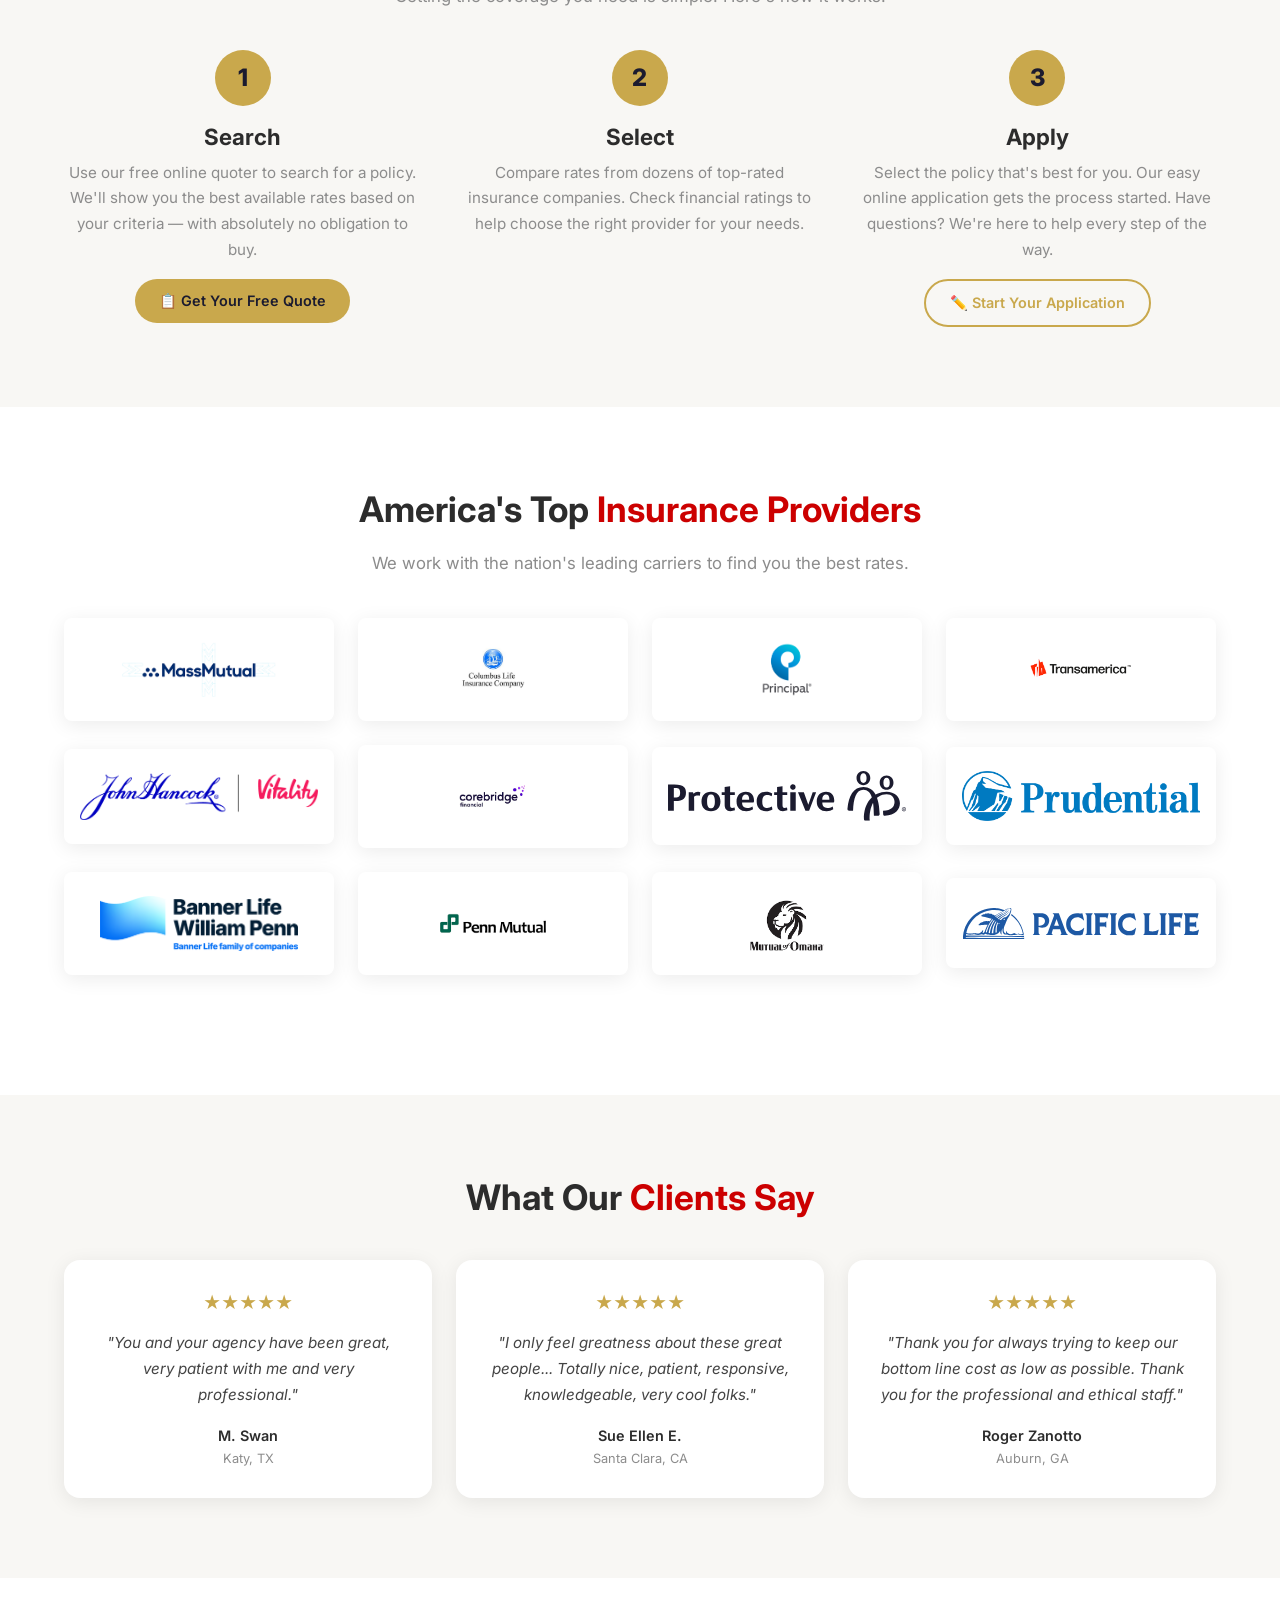
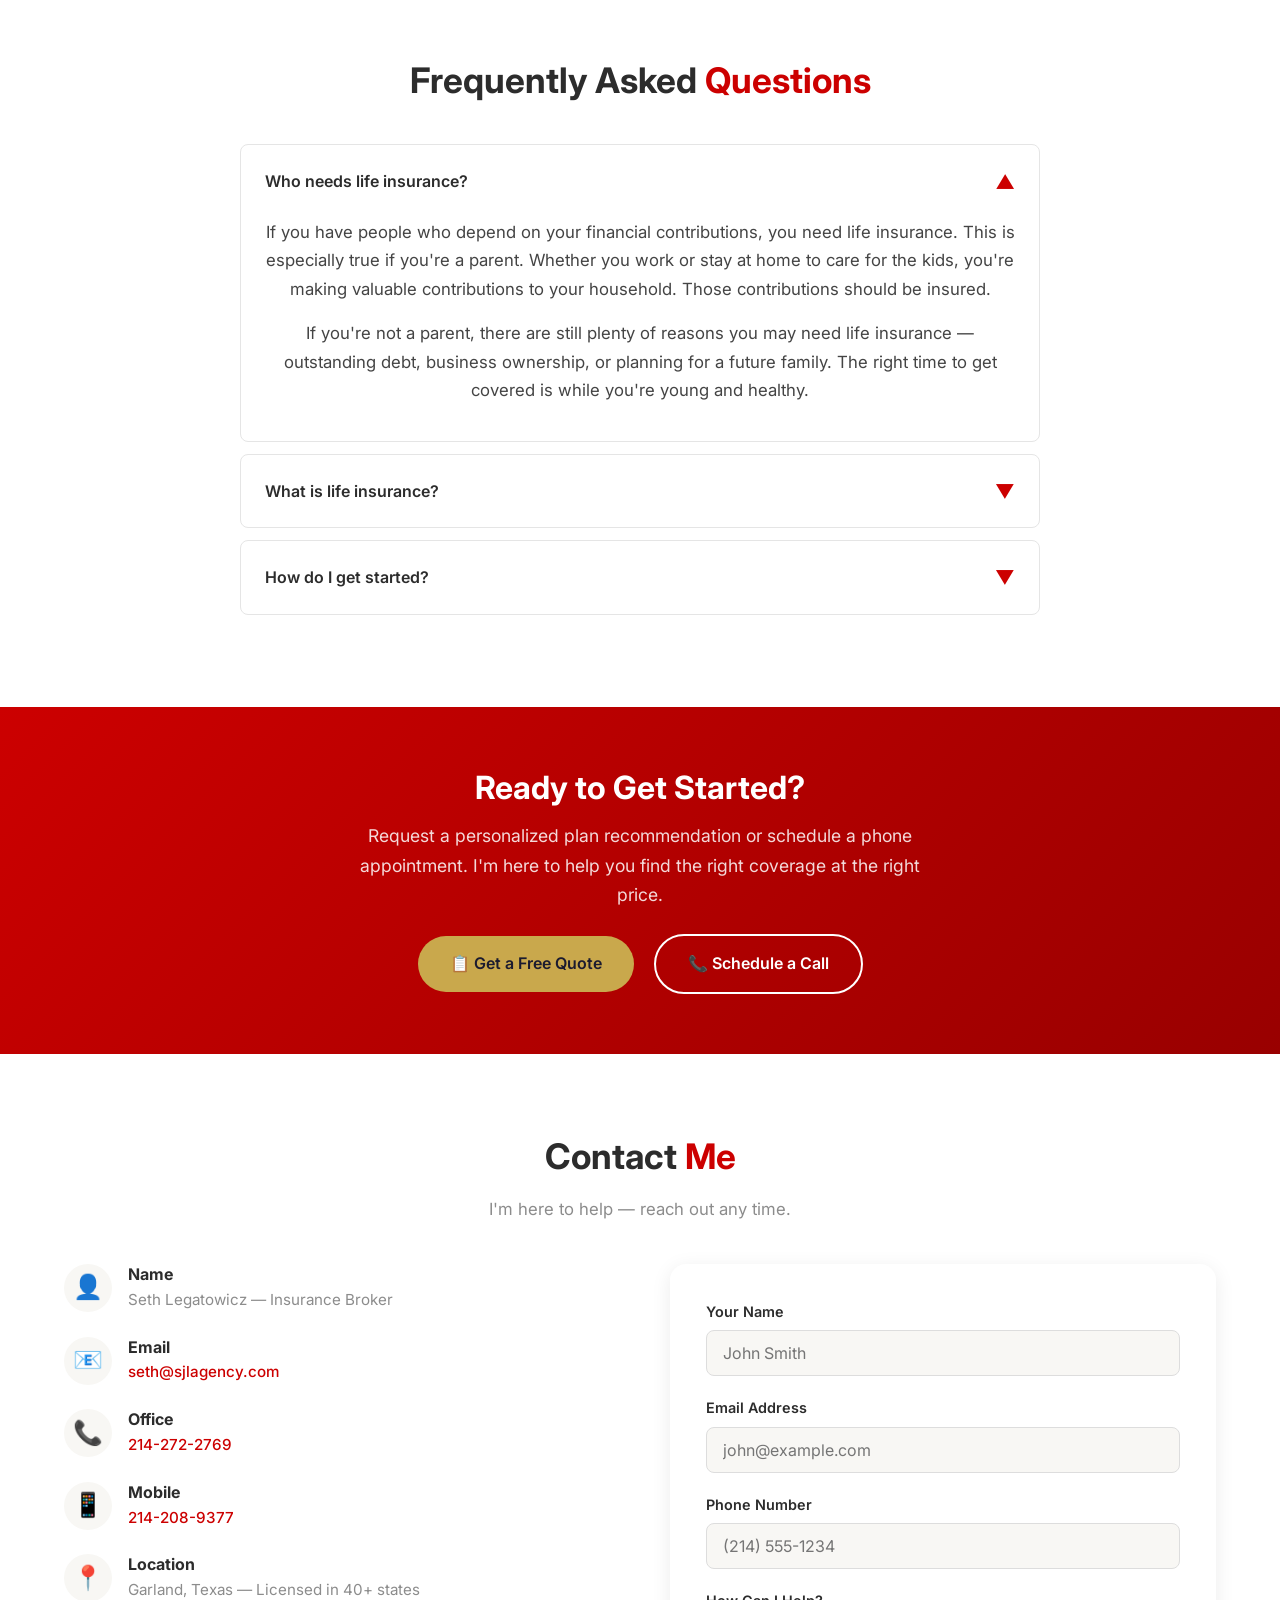
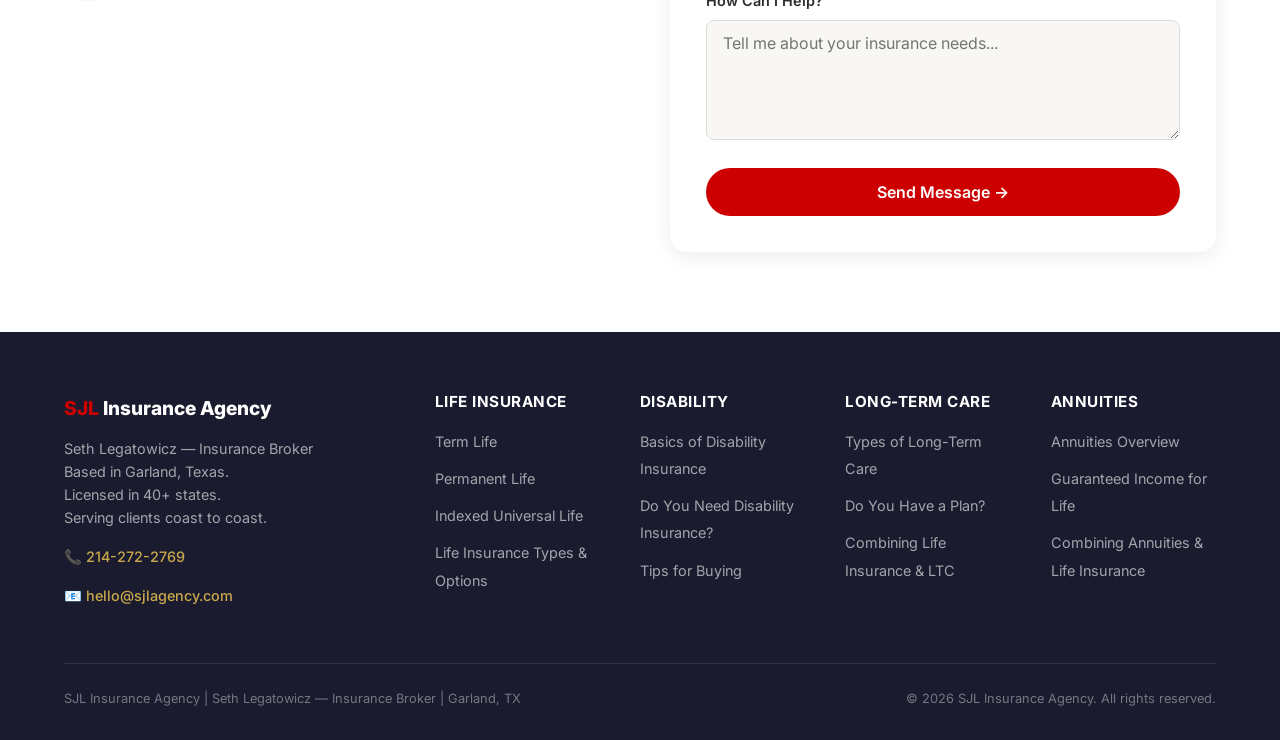
==== commit 23d0beab: "Life page: white Compare Quotes btn, Start Your Appl btn, footer email hello@" ====
--- a/index.html
+++ b/index.html
@@ -345,6 +345,7 @@
         Licensed in 40+ states.<br>
         Serving clients coast to coast.</p>
         <p style="margin-top: 12px; font-weight: 500; color: var(--accent-gold);">📞 <a href="tel:2142722769" style="color: var(--accent-gold); text-decoration: none;">214-272-2769</a></p>
+        <p style="margin-top: 8px; font-weight: 500; color: var(--accent-gold);">📧 <a href="mailto:hello@sjlagency.com" style="color: var(--accent-gold); text-decoration: none;">hello@sjlagency.com</a></p>
       </div>
       <div>
         <h4>Life Insurance</h4>
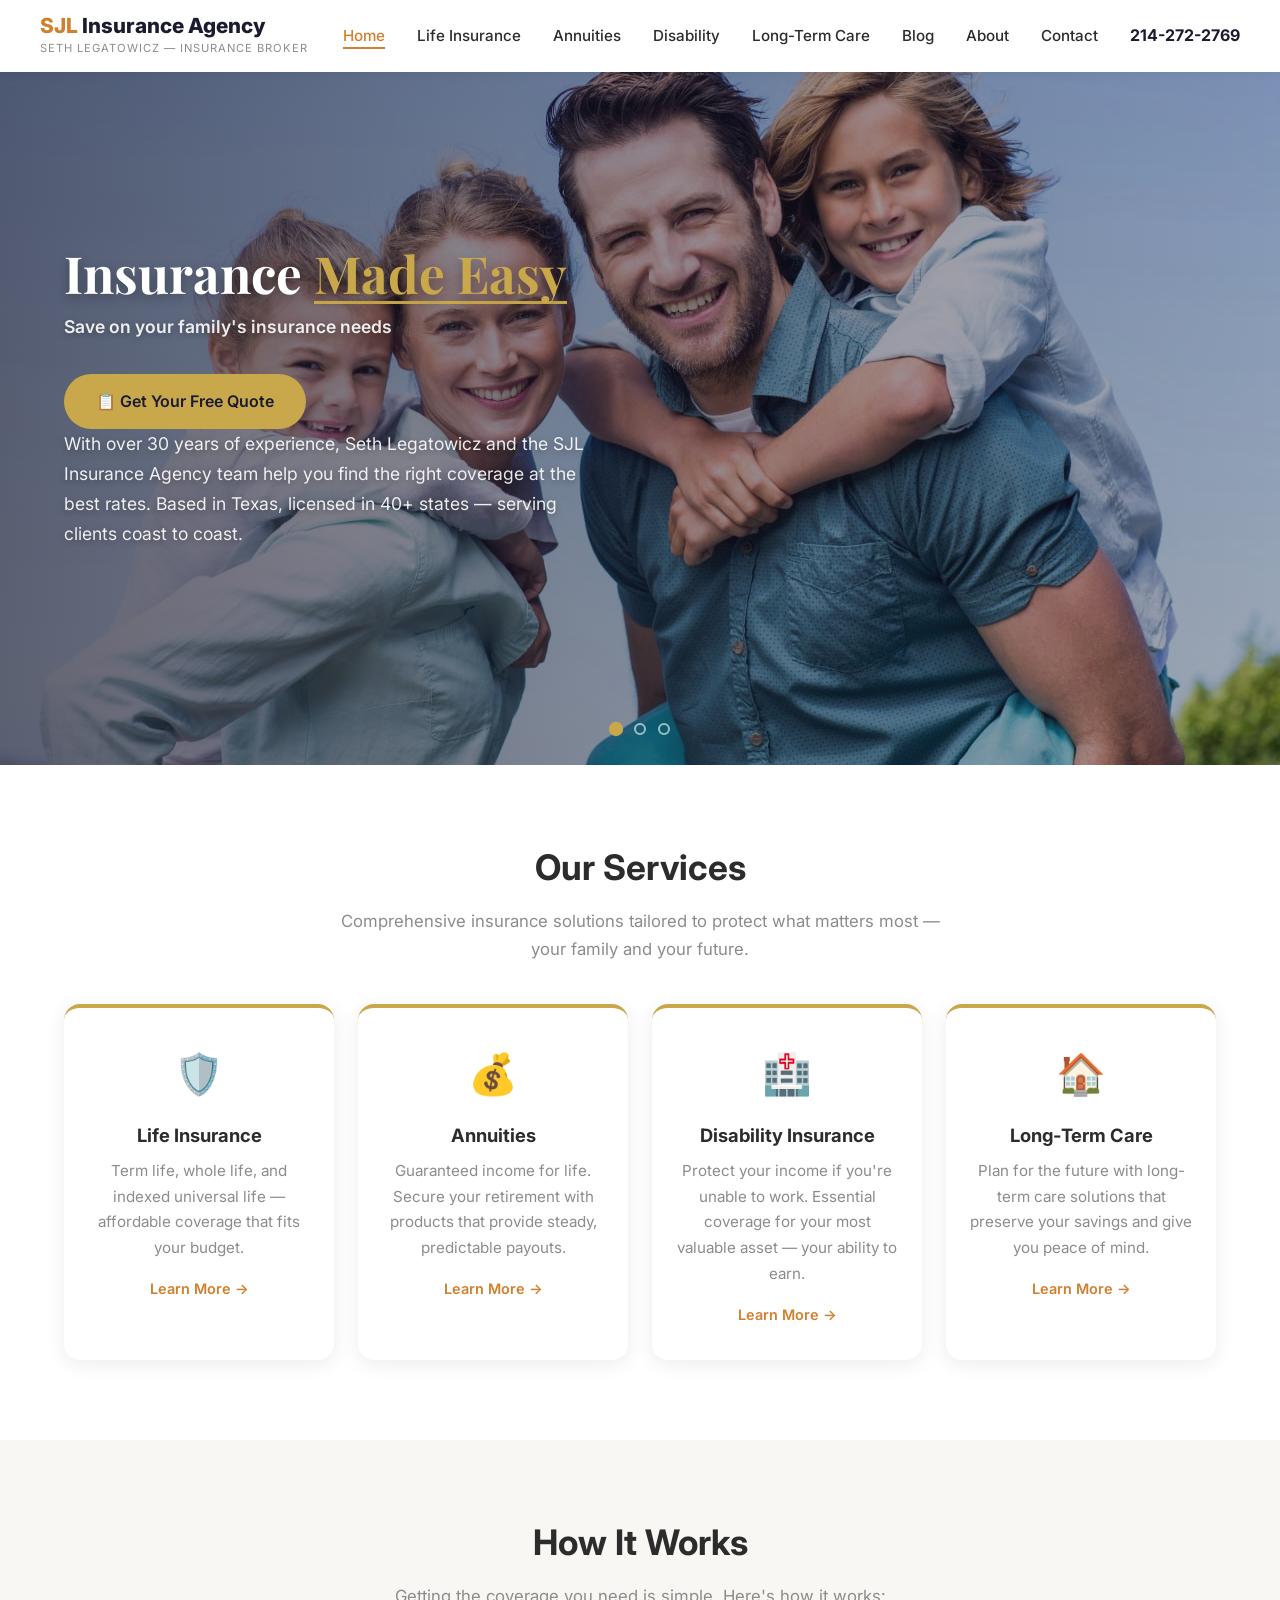
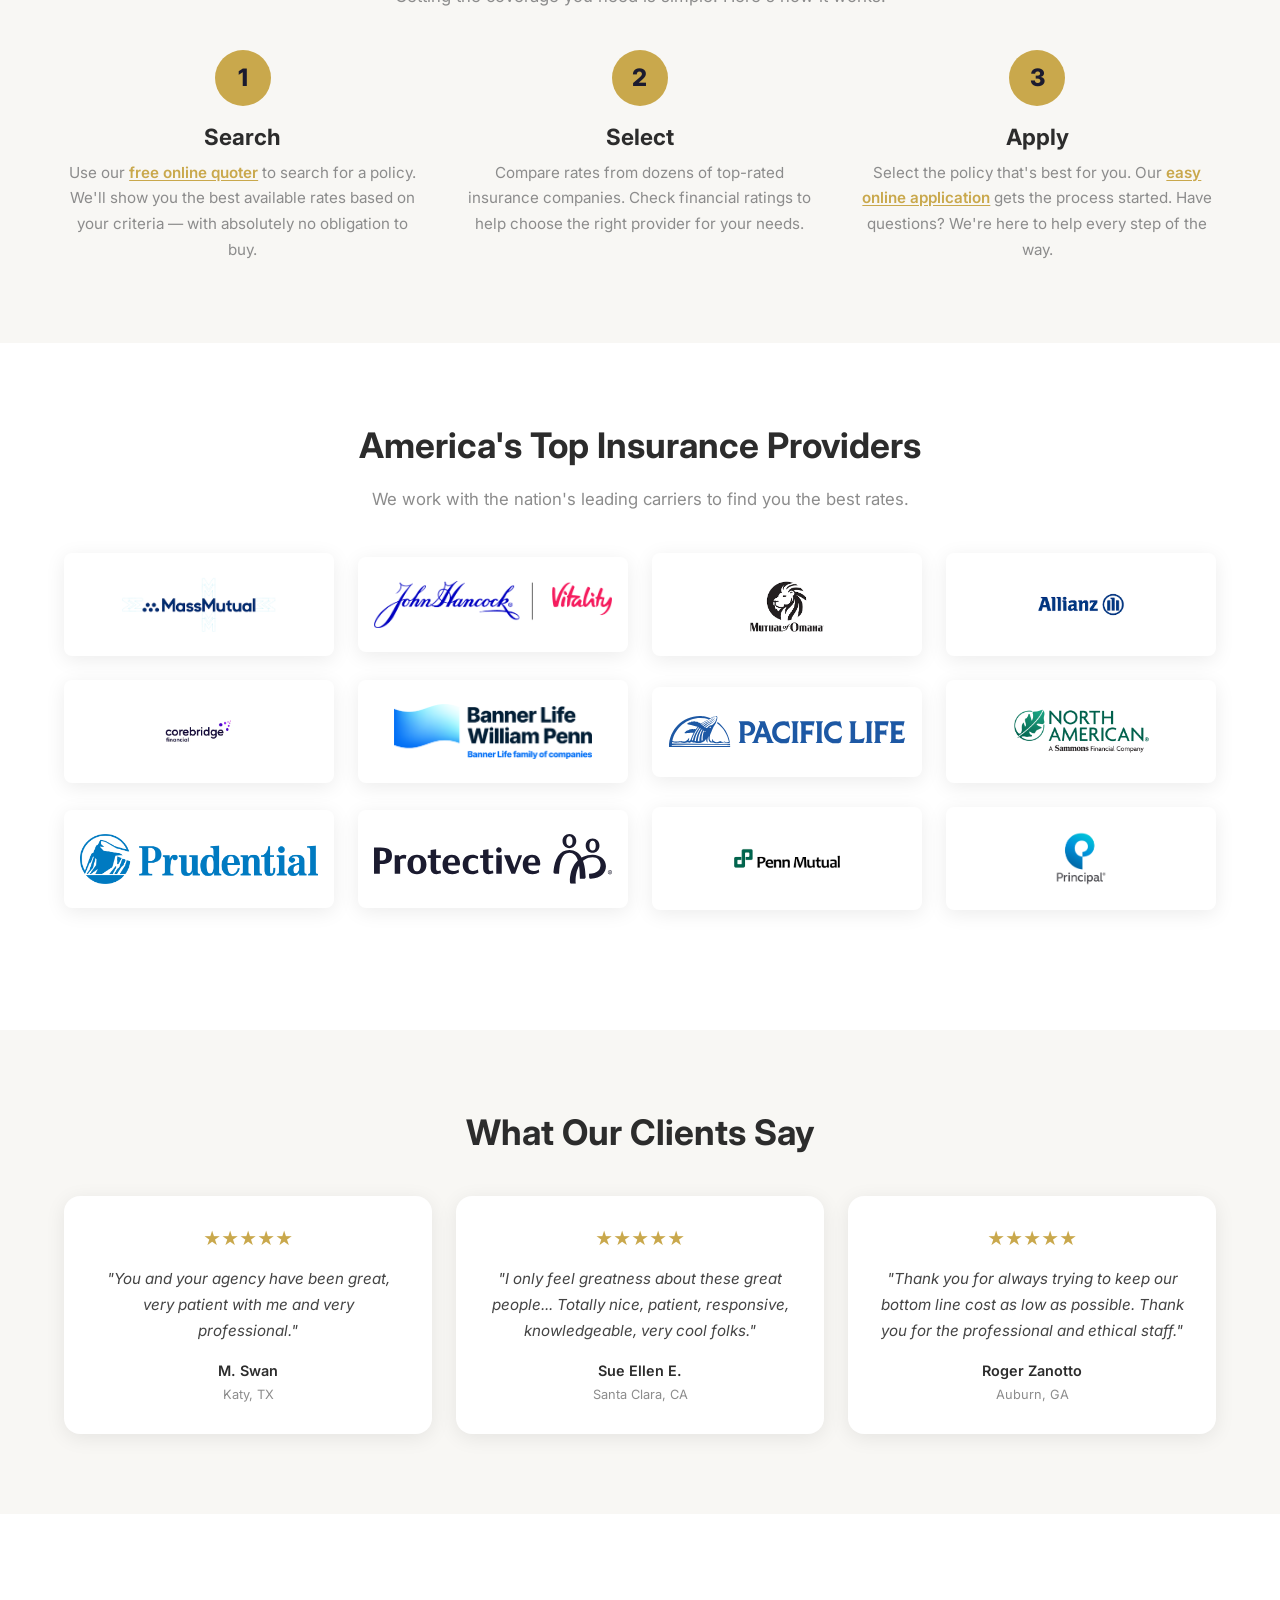
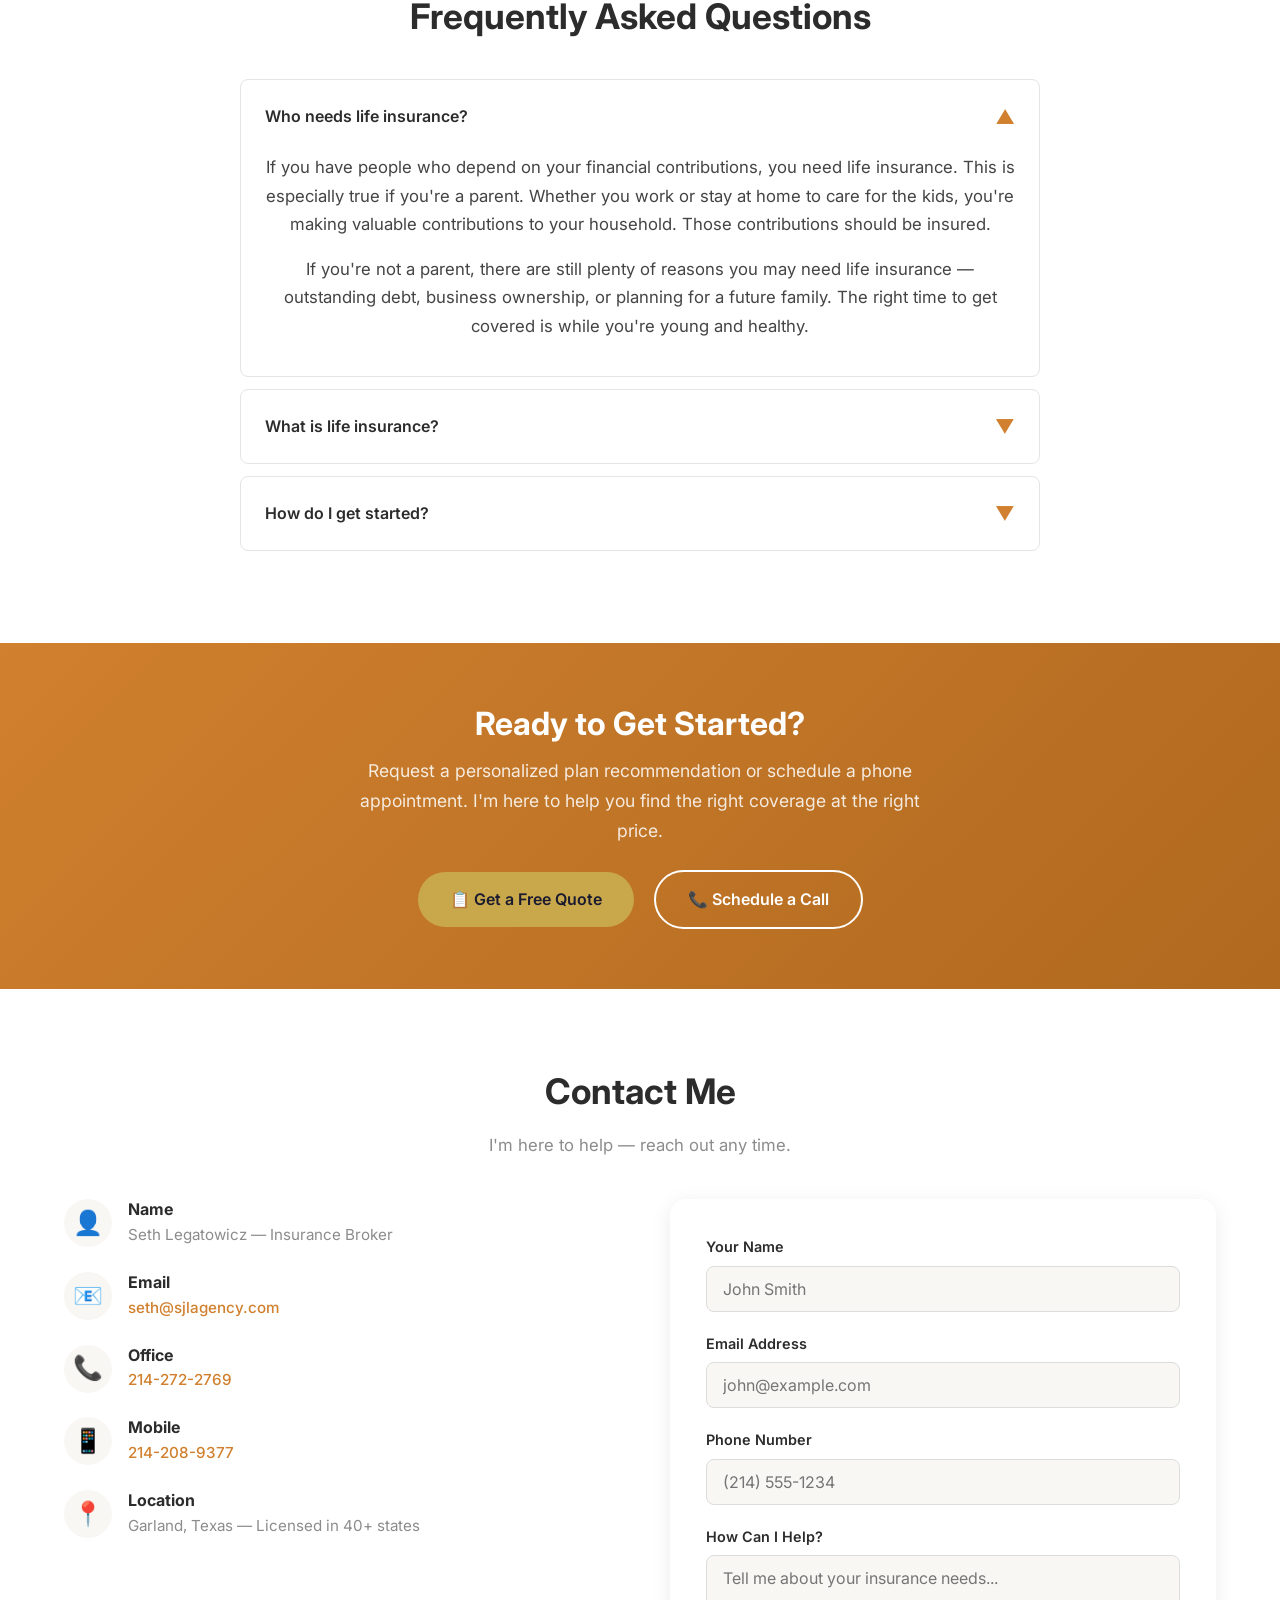
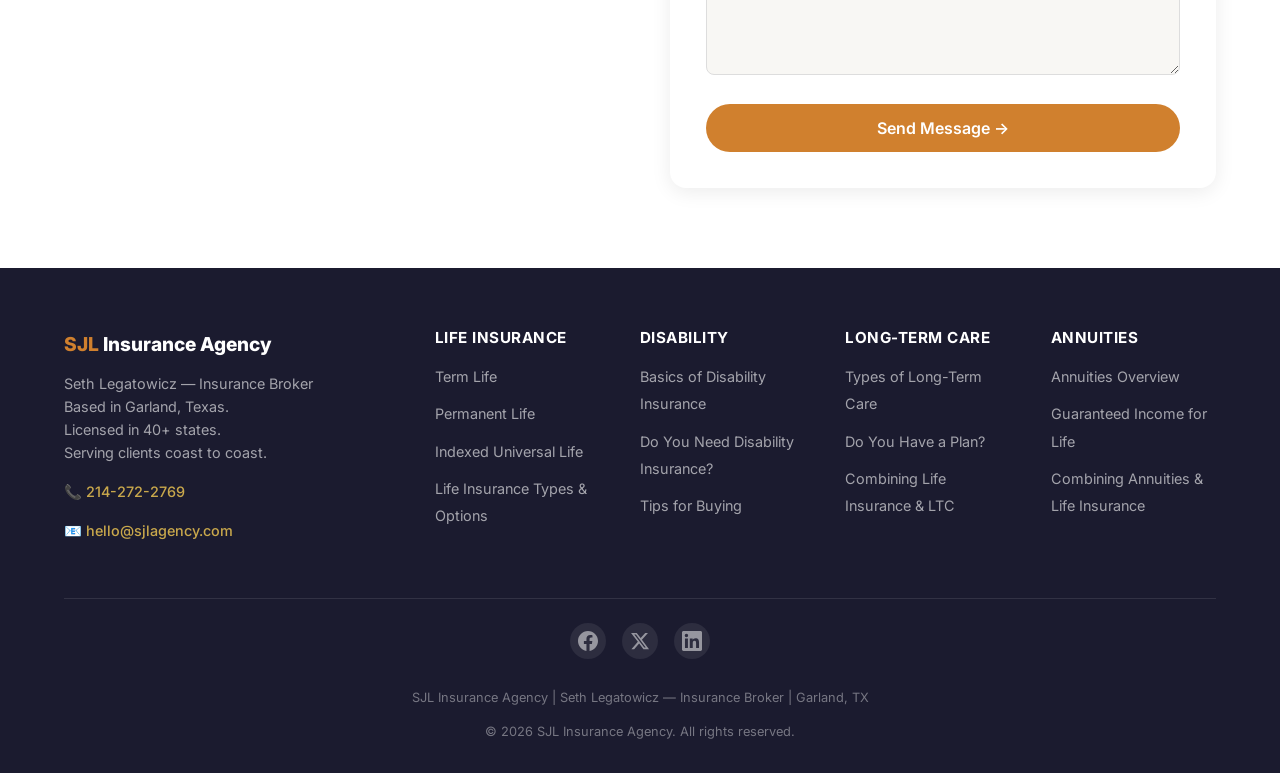
==== commit 695006b8: "Embed InsuranceDivision quoter on compare-quotes page + update all quote btn links to /compare-quote" ====
--- a/index.html
+++ b/index.html
@@ -7,7 +7,7 @@
   <meta name="description" content="SJL Insurance Agency in Garland, TX — Seth Legatowicz, Insurance Broker with 30+ years of experience. Life insurance, annuities, disability & long-term care. Licensed in 40+ states.">
   <link rel="preconnect" href="https://fonts.googleapis.com">
   <link rel="preconnect" href="https://fonts.gstatic.com" crossorigin>
-  <link href="https://fonts.googleapis.com/css2?family=Inter:wght@400;500;600;700;800&display=swap" rel="stylesheet">
+  <link href="https://fonts.googleapis.com/css2?family=Inter:wght@400;500;600;700;800&family=Playfair+Display:wght@600;700&display=swap" rel="stylesheet">
   <link rel="stylesheet" href="/css/style.css">
   <link rel="canonical" href="https://sjlagency.com/">
 </head>
@@ -28,6 +28,7 @@
       <li><a href="/annuities">Annuities</a></li>
       <li><a href="/disability-insurance">Disability</a></li>
       <li><a href="/long-term-care">Long-Term Care</a></li>
+      <li><a href="/blog">Blog</a></li>
       <li><a href="/about">About</a></li>
       <li><a href="/contact">Contact</a></li>
       <li><a href="tel:2142722769" class="nav-phone">214-272-2769</a></li>
@@ -51,12 +52,12 @@
 
   <div class="container hero-container">
     <div class="hero-content">
-      <h1>Insurance <span class="highlight">Made Easy</span></h1>
-      <h2>Save on your family's insurance needs</h2>
-      <p>With over 30 years of experience, Seth Legatowicz and the SJL Insurance Agency team help you find the right coverage at the best rates. Based in Texas, licensed in 40+ states — serving clients coast to coast.</p>
+      <h1 class="hero-headline">Insurance <span class="highlight">Made Easy</span></h1>
+      <p class="hero-subline">Save on your family's insurance needs</p>
       <div class="hero-buttons">
         <a href="/compare-quotes" class="btn btn-primary">📋 Get Your Free Quote</a>
       </div>
+      <p>With over 30 years of experience, Seth Legatowicz and the SJL Insurance Agency team help you find the right coverage at the best rates. Based in Texas, licensed in 40+ states — serving clients coast to coast.</p>
     </div>
   </div>
 
@@ -111,8 +112,7 @@
       <div class="step">
         <div class="step-number">1</div>
         <h3>Search</h3>
-        <p>Use our free online quoter to search for a policy. We'll show you the best available rates based on your criteria — with absolutely no obligation to buy.</p>
-        <a href="/compare-quotes" class="btn btn-primary step-btn">📋 Get Your Free Quote</a>
+        <p>Use our <a href="/compare-quotes" class="step-link">free online quoter</a> to search for a policy. We'll show you the best available rates based on your criteria — with absolutely no obligation to buy.</p>
       </div>
       <div class="step">
         <div class="step-number">2</div>
@@ -122,8 +122,7 @@
       <div class="step">
         <div class="step-number">3</div>
         <h3>Apply</h3>
-        <p>Select the policy that's best for you. Our easy online application gets the process started. Have questions? We're here to help every step of the way.</p>
-        <a href="/ezlife" class="btn btn-gold-outline step-btn">✏️ Start Your Application</a>
+        <p>Select the policy that's best for you. Our <a href="/ezlife" class="step-link">easy online application</a> gets the process started. Have questions? We're here to help every step of the way.</p>
       </div>
     </div>
   </div>
@@ -382,6 +381,17 @@
       </div>
     </div>
     <div class="footer-bottom">
+      <div class="footer-social">
+        <a href="https://www.facebook.com/sjlagency" target="_blank" rel="noopener" aria-label="Facebook">
+          <svg xmlns="http://www.w3.org/2000/svg" width="20" height="20" viewBox="0 0 24 24" fill="currentColor"><path d="M24 12.073c0-6.627-5.373-12-12-12s-12 5.373-12 12c0 5.99 4.388 10.954 10.125 11.854v-8.385H7.078v-3.47h3.047V9.43c0-3.007 1.792-4.669 4.533-4.669 1.312 0 2.686.235 2.686.235v2.953H15.83c-1.491 0-1.956.925-1.956 1.874v2.25h3.328l-.532 3.47h-2.796v8.385C19.612 23.027 24 18.062 24 12.073z"/></svg>
+        </a>
+        <a href="https://x.com/sjlagency" target="_blank" rel="noopener" aria-label="X / Twitter">
+          <svg xmlns="http://www.w3.org/2000/svg" width="20" height="20" viewBox="0 0 24 24" fill="currentColor"><path d="M18.244 2.25h3.308l-7.227 8.26 8.502 11.24H16.17l-5.214-6.817L4.99 21.75H1.68l7.73-8.835L1.254 2.25H8.08l4.713 6.231zm-1.161 17.52h1.833L7.084 4.126H5.117z"/></svg>
+        </a>
+        <a href="https://linkedin.com/company/sjl-insurance-agency" target="_blank" rel="noopener" aria-label="LinkedIn">
+          <svg xmlns="http://www.w3.org/2000/svg" width="20" height="20" viewBox="0 0 24 24" fill="currentColor"><path d="M20.447 20.452h-3.554v-5.569c0-1.328-.027-3.037-1.852-3.037-1.853 0-2.136 1.445-2.136 2.939v5.667H9.351V9h3.414v1.561h.046c.477-.9 1.637-1.85 3.37-1.85 3.601 0 4.267 2.37 4.267 5.455v6.286zM5.337 7.433a2.062 2.062 0 01-2.063-2.065 2.064 2.064 0 112.063 2.065zm1.782 13.019H3.555V9h3.564v11.452zM22.225 0H1.771C.792 0 0 .774 0 1.729v20.542C0 23.227.792 24 1.771 24h20.451C23.2 24 24 23.227 24 22.271V1.729C24 .774 23.2 0 22.222 0h.003z"/></svg>
+        </a>
+      </div>
       <p>SJL Insurance Agency | Seth Legatowicz — Insurance Broker | Garland, TX</p>
       <p>&copy; 2026 SJL Insurance Agency. All rights reserved.</p>
     </div>
--- a/css/style.css
+++ b/css/style.css
@@ -1,13 +1,13 @@
 /* ===== SJL Insurance Agency - sjlagency.com ===== */
-/* Color Theme: Slate Charcoal + Warm Gold + Brand Red */
+/* Color Theme: Slate Charcoal + Warm Gold + Warm Amber */
 
 :root {
   --primary: #1B1B2F;
   --primary-light: #2D2D4A;
   --accent-gold: #C9A84C;
   --accent-gold-light: #E8D48B;
-  --brand-red: #CC0000;
-  --brand-red-dark: #990000;
+  --brand-warm: #D0802E;
+  --brand-warm-dark: #B0691F;
   --white: #FFFFFF;
   --off-white: #F8F7F4;
   --light-gray: #F0EFEB;
@@ -70,7 +70,7 @@
 }
 
 .gold-text { color: var(--accent-gold); }
-.red-text { color: var(--brand-red); }
+.warm-text { color: var(--brand-warm); }
 
 .text-center { text-align: center; }
 
@@ -100,12 +100,12 @@
 }
 
 .btn-secondary {
-  background: var(--brand-red);
+  background: var(--brand-warm);
   color: var(--white);
 }
 
 .btn-secondary:hover {
-  background: var(--brand-red-dark);
+  background: var(--brand-warm-dark);
   transform: translateY(-2px);
   box-shadow: var(--shadow-hover);
 }
@@ -168,7 +168,7 @@
 }
 
 .navbar .logo-text span {
-  color: var(--brand-red);
+  color: var(--brand-warm);
 }
 
 .navbar .logo-sub {
@@ -196,7 +196,7 @@
 
 .nav-links a:hover,
 .nav-links a.active {
-  color: var(--brand-red);
+  color: var(--brand-warm);
 }
 
 .nav-links a::after {
@@ -206,7 +206,7 @@
   left: 0;
   width: 0;
   height: 2px;
-  background: var(--brand-red);
+  background: var(--brand-warm);
   transition: var(--transition);
 }
 
@@ -314,6 +314,30 @@
   color: var(--accent-gold);
   border-bottom: 3px solid var(--accent-gold);
   display: inline-block;
+}
+
+.hero-headline {
+  font-size: 3.2rem;
+  font-family: 'Playfair Display', Georgia, 'Times New Roman', serif;
+  color: var(--white);
+  margin-bottom: 0.5rem;
+  text-shadow: 0 4px 12px rgba(0,0,0,0.3);
+  line-height: 1.15;
+}
+
+.hero-headline .highlight {
+  color: var(--accent-gold);
+  border-bottom: 3px solid var(--accent-gold);
+  display: inline-block;
+  line-height: 1.1;
+}
+
+.hero-subline {
+  font-size: 1.3rem;
+  font-weight: 600;
+  color: var(--accent-gold);
+  margin-bottom: 1.5rem;
+  text-shadow: 0 2px 8px rgba(0,0,0,0.3);
 }
 
 .hero h2 {
@@ -413,7 +437,7 @@
 .service-card .learn-more {
   display: inline-block;
   margin-top: 16px;
-  color: var(--brand-red);
+  color: var(--brand-warm);
   text-decoration: none;
   font-weight: 600;
   font-size: 0.9rem;
@@ -460,6 +484,17 @@
   padding: 10px 24px !important;
 }
 
+.step-link {
+  color: var(--accent-gold);
+  font-weight: 600;
+  text-decoration: underline;
+  text-underline-offset: 2px;
+  transition: color 0.2s ease;
+}
+.step-link:hover {
+  color: var(--accent-gold-light);
+}
+
 /* ===== Testimonials ===== */
 .testimonial-grid {
   display: grid;
@@ -532,7 +567,7 @@
 .faq-question .toggle-icon {
   font-size: 1.2rem;
   transition: var(--transition);
-  color: var(--brand-red);
+  color: var(--brand-warm);
 }
 
 .faq-item.active .faq-question .toggle-icon {
@@ -590,7 +625,7 @@
 }
 
 .contact-info-item a {
-  color: var(--brand-red);
+  color: var(--brand-warm);
   text-decoration: none;
   font-weight: 500;
 }
@@ -666,7 +701,7 @@
   margin-bottom: 12px;
 }
 
-.footer-brand .logo-text span { color: var(--brand-red); }
+.footer-brand .logo-text span { color: var(--brand-warm); }
 
 .footer-brand p {
   font-size: 0.9rem;
@@ -711,6 +746,35 @@
   gap: 12px;
 }
 
+/* Social Icons in Footer */
+.footer-social {
+  display: flex;
+  gap: 16px;
+  align-items: center;
+  width: 100%;
+  justify-content: center;
+  margin-bottom: 16px;
+}
+.footer-social a {
+  display: inline-flex;
+  align-items: center;
+  justify-content: center;
+  width: 36px;
+  height: 36px;
+  border-radius: 50%;
+  background: rgba(255,255,255,0.08);
+  color: rgba(255,255,255,0.5);
+  transition: all 0.3s ease;
+  text-decoration: none;
+}
+.footer-social a:hover {
+  background: var(--brand-warm);
+  color: var(--white);
+}
+.footer-bottom {
+  flex-direction: column;
+}
+
 .footer-bottom p {
   font-size: 0.8rem;
   color: rgba(255,255,255,0.4);
@@ -770,13 +834,43 @@
 }
 
 .content-sidebar a {
-  color: var(--brand-red);
+  color: var(--brand-warm);
   text-decoration: none;
   font-size: 0.95rem;
 }
 
+.content-sidebar .btn,
+.content-sidebar .btn-secondary,
+.content-sidebar .btn-primary,
+.content-sidebar .btn-outline {
+  color: var(--white) !important;
+}
+
 .content-sidebar a:hover {
   text-decoration: underline;
+}
+
+/* About page photo */
+.about-photo-wrap {
+  float: right;
+  margin: 4px 0 20px 28px;
+  width: 260px;
+  max-width: 45%;
+}
+.about-photo {
+  width: 100%;
+  height: auto;
+  border-radius: 12px;
+  box-shadow: 0 4px 20px rgba(0,0,0,0.12), 0 0 0 3px var(--accent-gold);
+  display: block;
+}
+@media (max-width: 640px) {
+  .about-photo-wrap {
+    float: none;
+    margin: 0 auto 24px auto;
+    max-width: 280px;
+    width: 100%;
+  }
 }
 
 /* ===== Insurance Types Grid ===== */
@@ -811,7 +905,7 @@
 
 /* ===== CTA Banner ===== */
 .cta-banner {
-  background: linear-gradient(135deg, var(--brand-red) 0%, #990000 100%);
+  background: linear-gradient(135deg, var(--brand-warm) 0%, var(--brand-warm-dark) 100%);
   padding: 60px 0;
   text-align: center;
   color: var(--white);
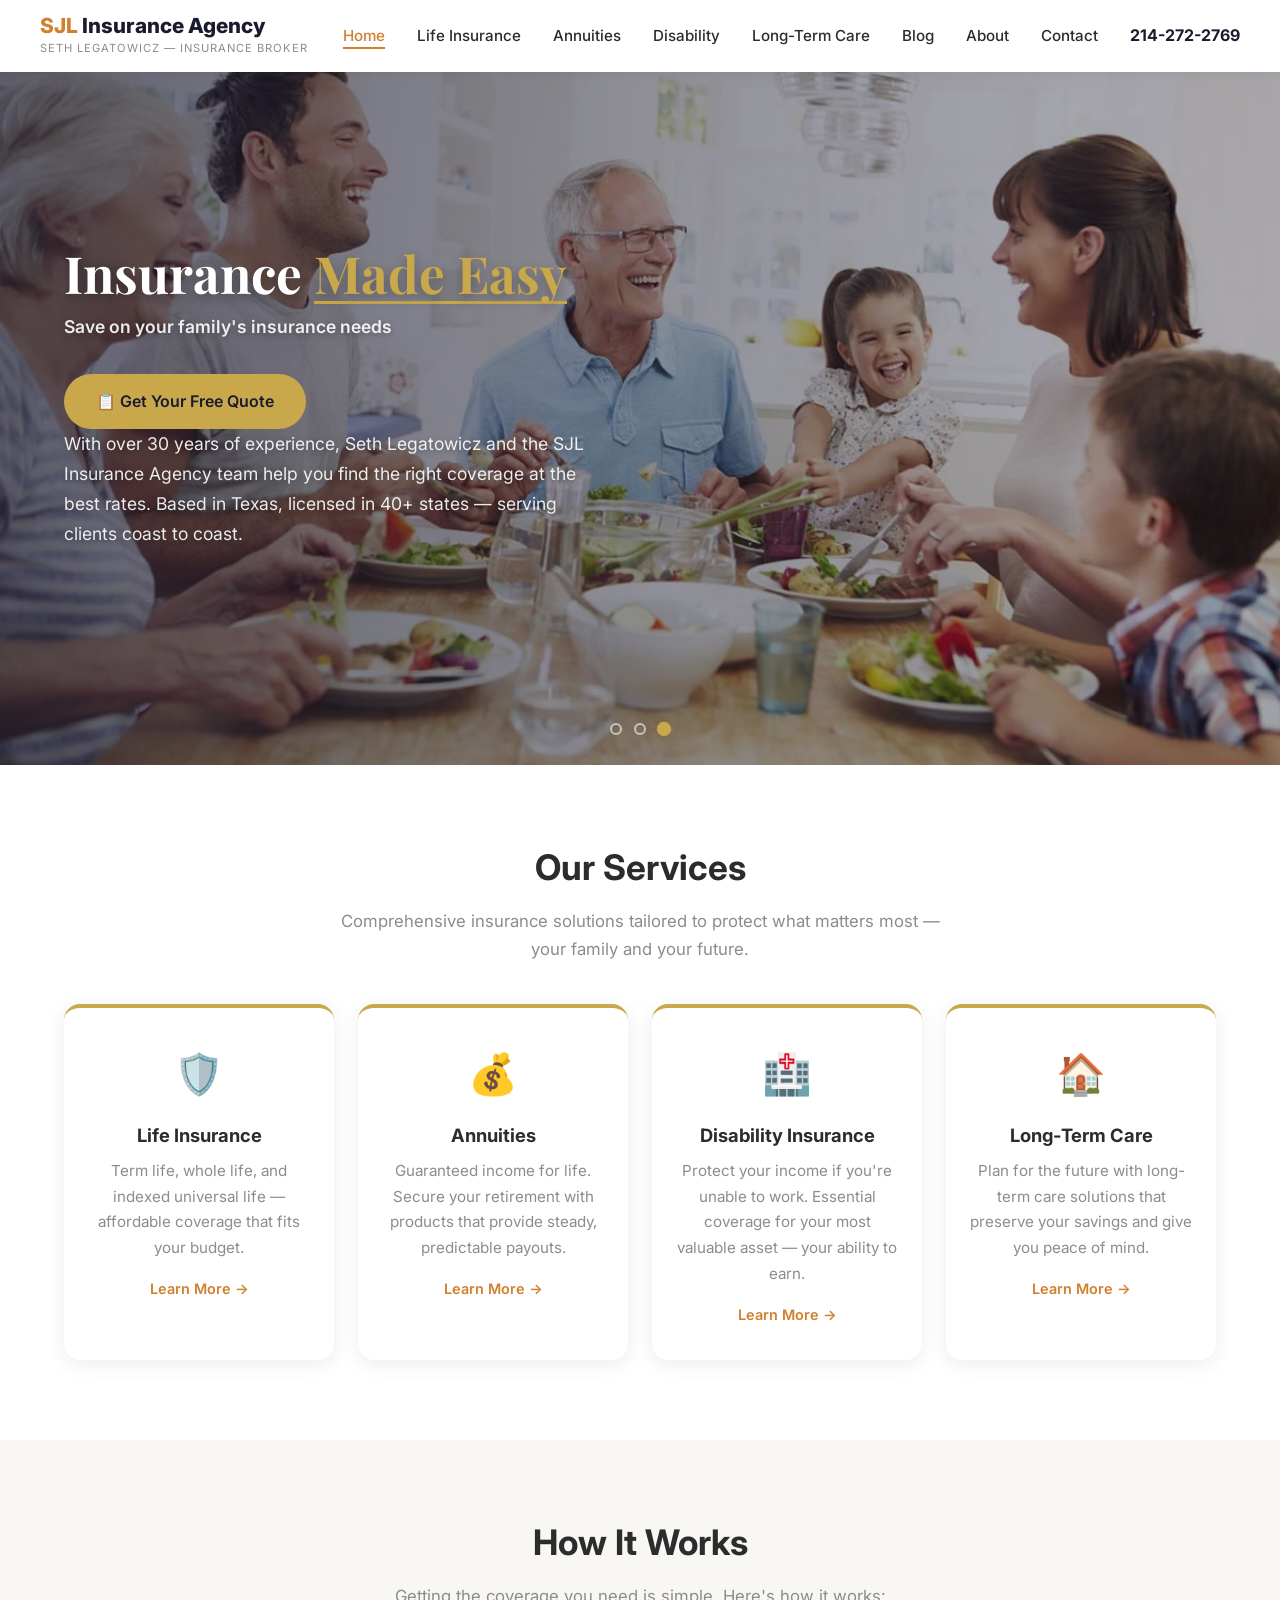
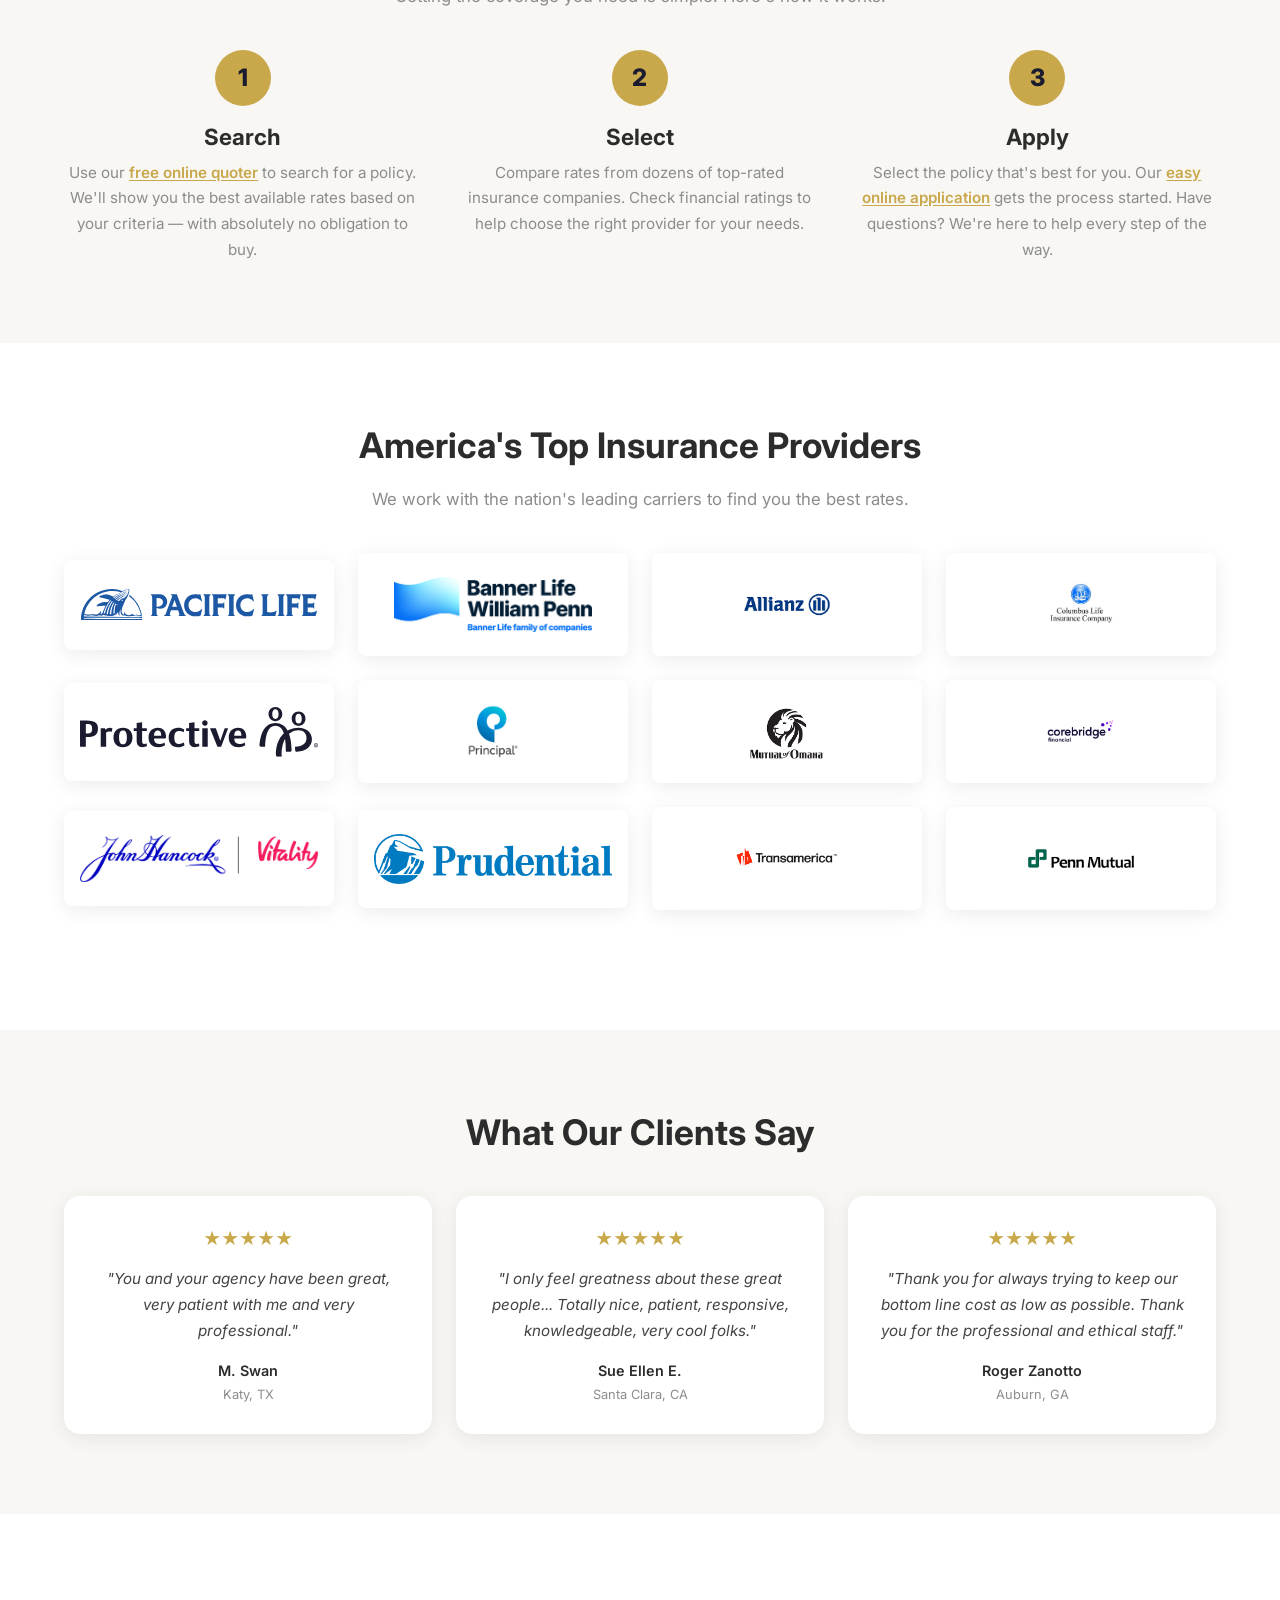
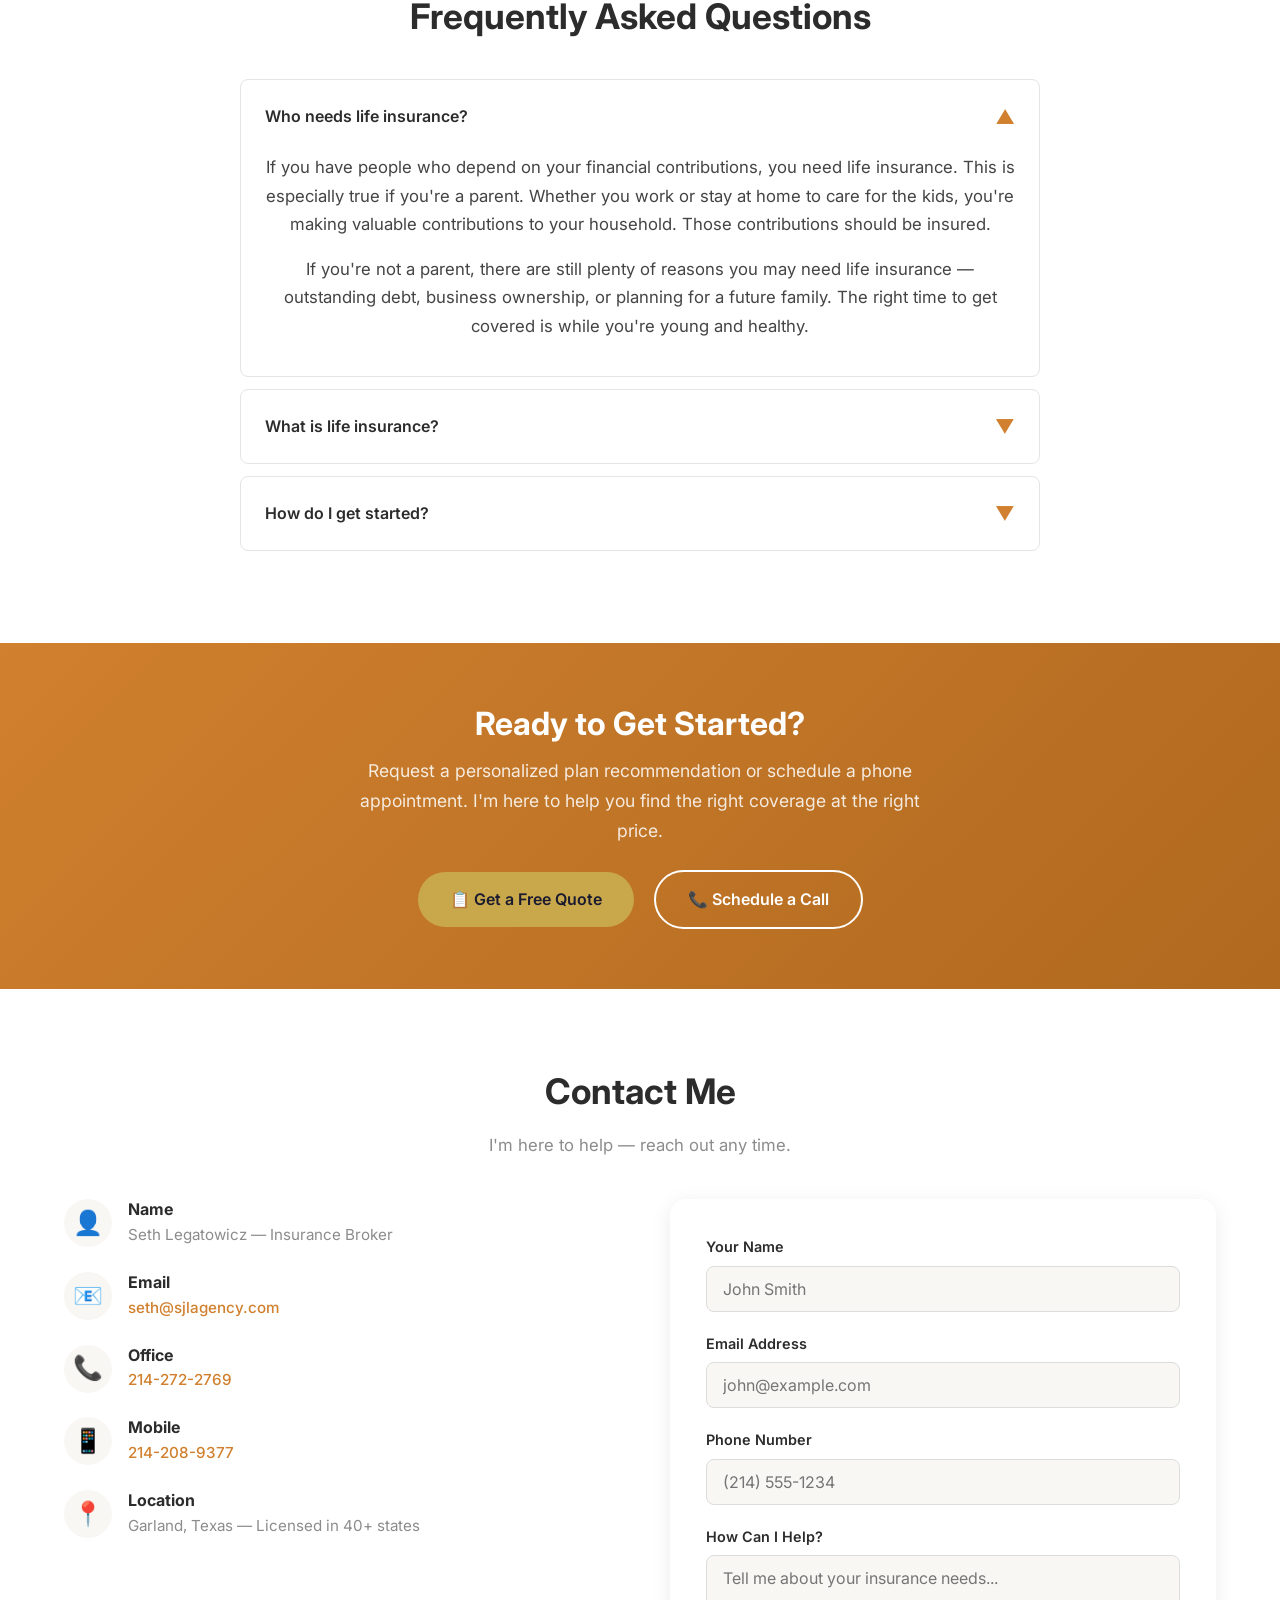
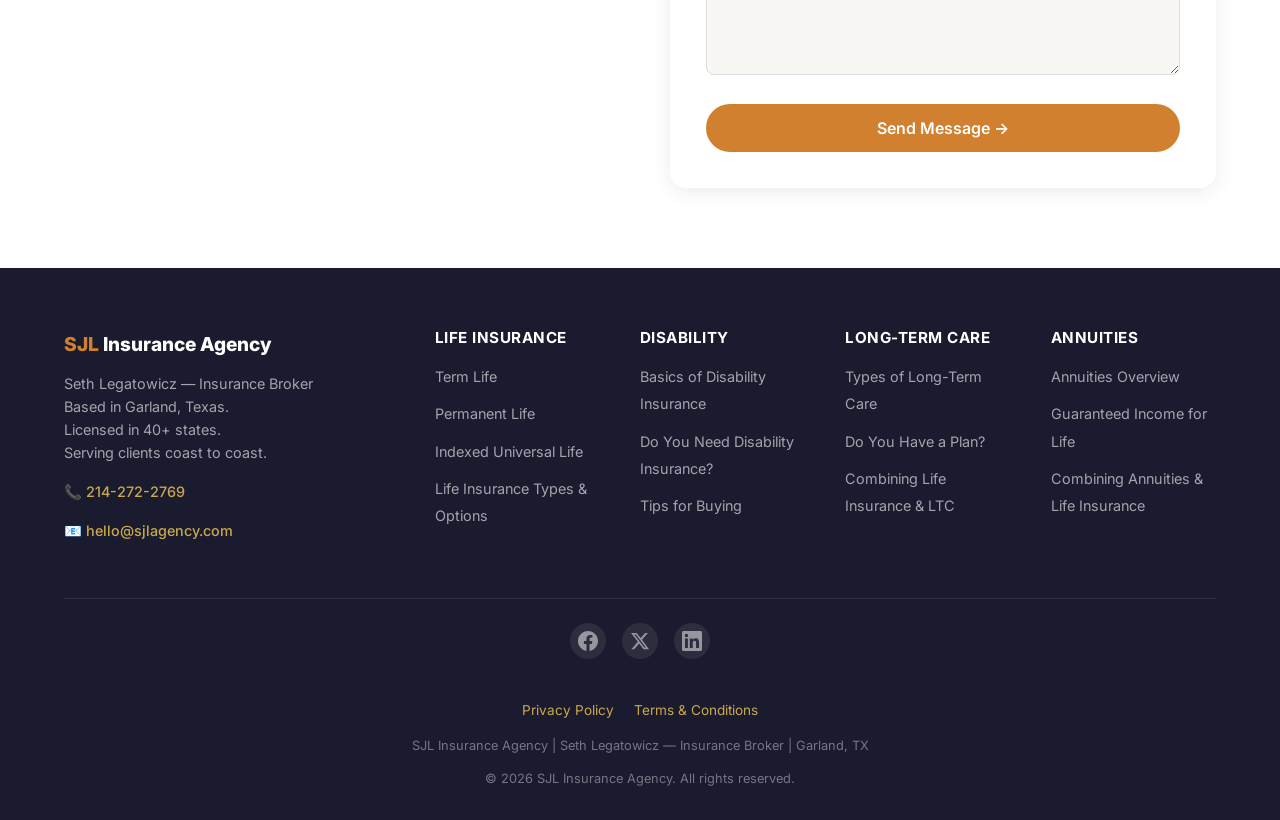
==== commit 33e6511c: "Add privacy policy, terms of service, SMS opt-in checkbox, and footer links — for Twilio A2P complia" ====
--- a/index.html
+++ b/index.html
@@ -392,6 +392,10 @@
           <svg xmlns="http://www.w3.org/2000/svg" width="20" height="20" viewBox="0 0 24 24" fill="currentColor"><path d="M20.447 20.452h-3.554v-5.569c0-1.328-.027-3.037-1.852-3.037-1.853 0-2.136 1.445-2.136 2.939v5.667H9.351V9h3.414v1.561h.046c.477-.9 1.637-1.85 3.37-1.85 3.601 0 4.267 2.37 4.267 5.455v6.286zM5.337 7.433a2.062 2.062 0 01-2.063-2.065 2.064 2.064 0 112.063 2.065zm1.782 13.019H3.555V9h3.564v11.452zM22.225 0H1.771C.792 0 0 .774 0 1.729v20.542C0 23.227.792 24 1.771 24h20.451C23.2 24 24 23.227 24 22.271V1.729C24 .774 23.2 0 22.222 0h.003z"/></svg>
         </a>
       </div>
+      <div style="margin-top: 12px; display: flex; gap: 20px; justify-content: center; flex-wrap: wrap;">
+        <a href="/privacy" style="color: var(--accent-gold); text-decoration: none; font-size: 0.85rem;">Privacy Policy</a>
+        <a href="/terms" style="color: var(--accent-gold); text-decoration: none; font-size: 0.85rem;">Terms &amp; Conditions</a>
+      </div>
       <p>SJL Insurance Agency | Seth Legatowicz — Insurance Broker | Garland, TX</p>
       <p>&copy; 2026 SJL Insurance Agency. All rights reserved.</p>
     </div>
